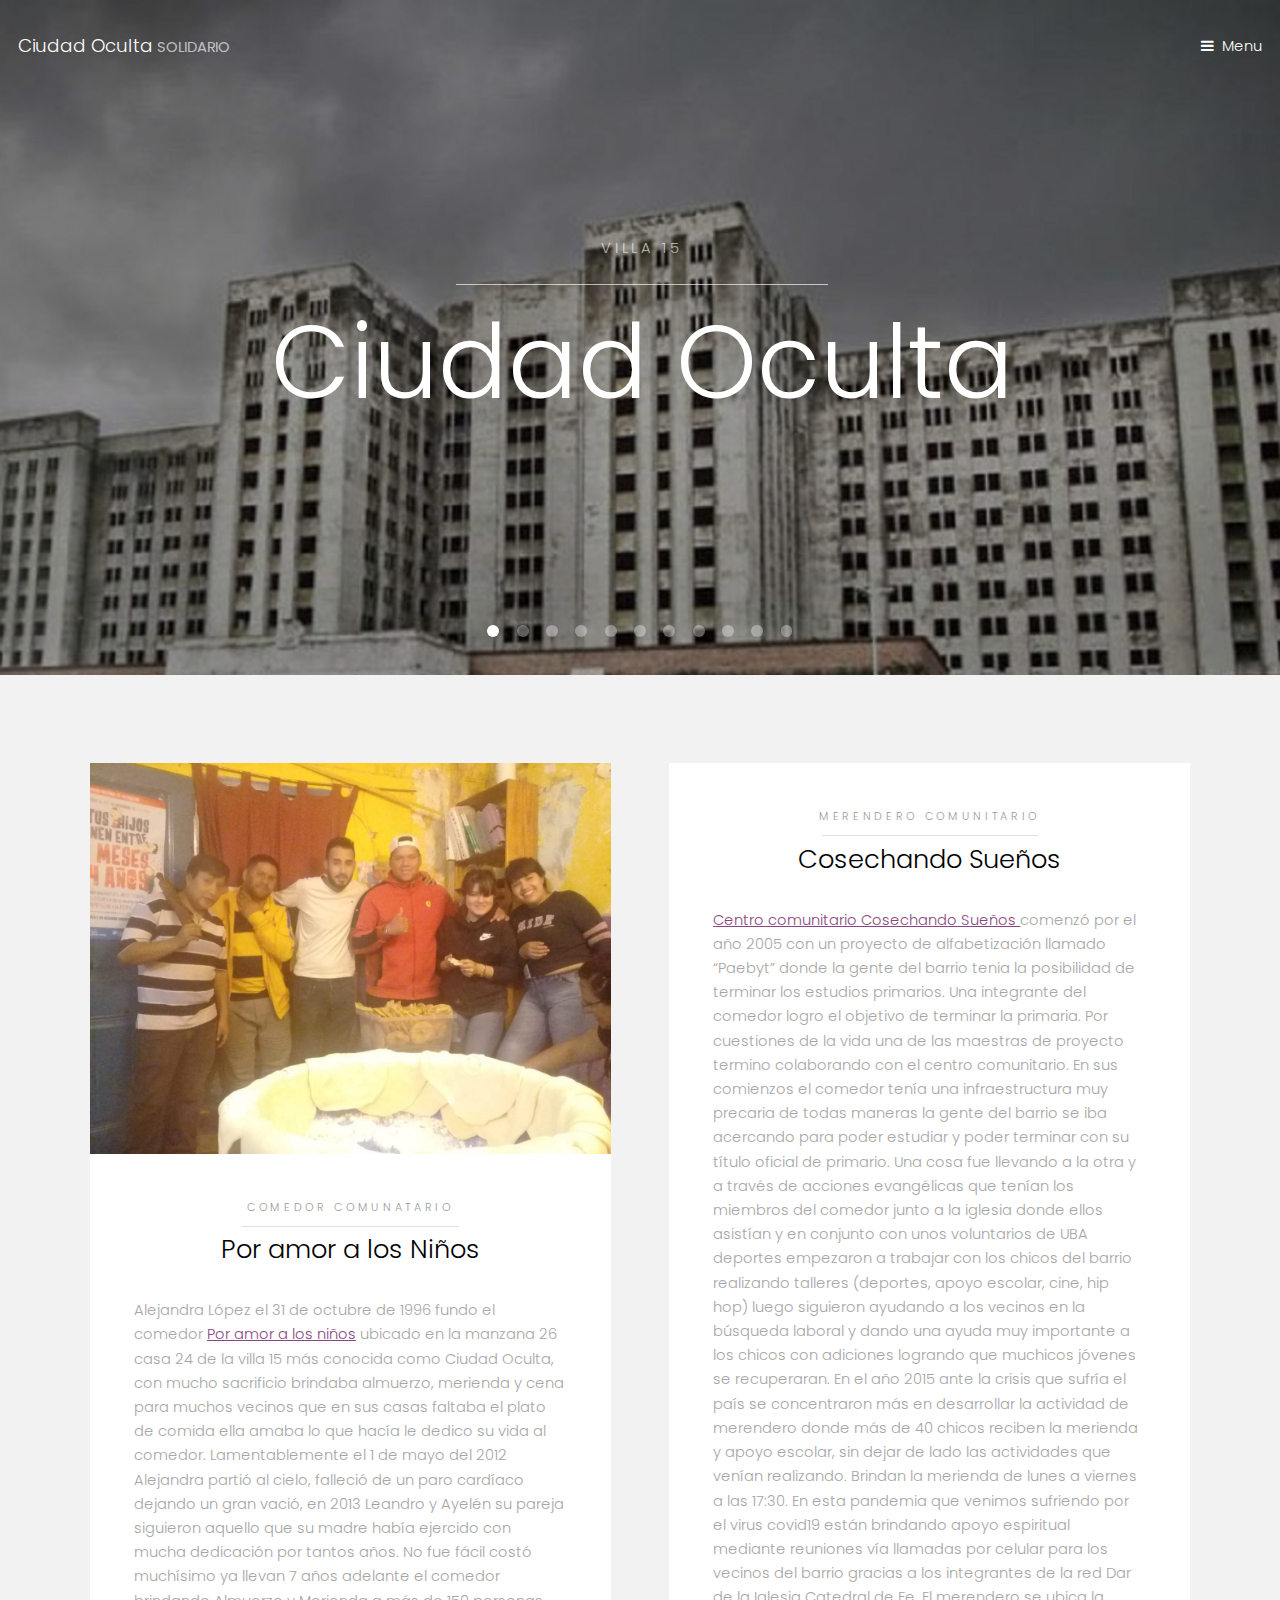
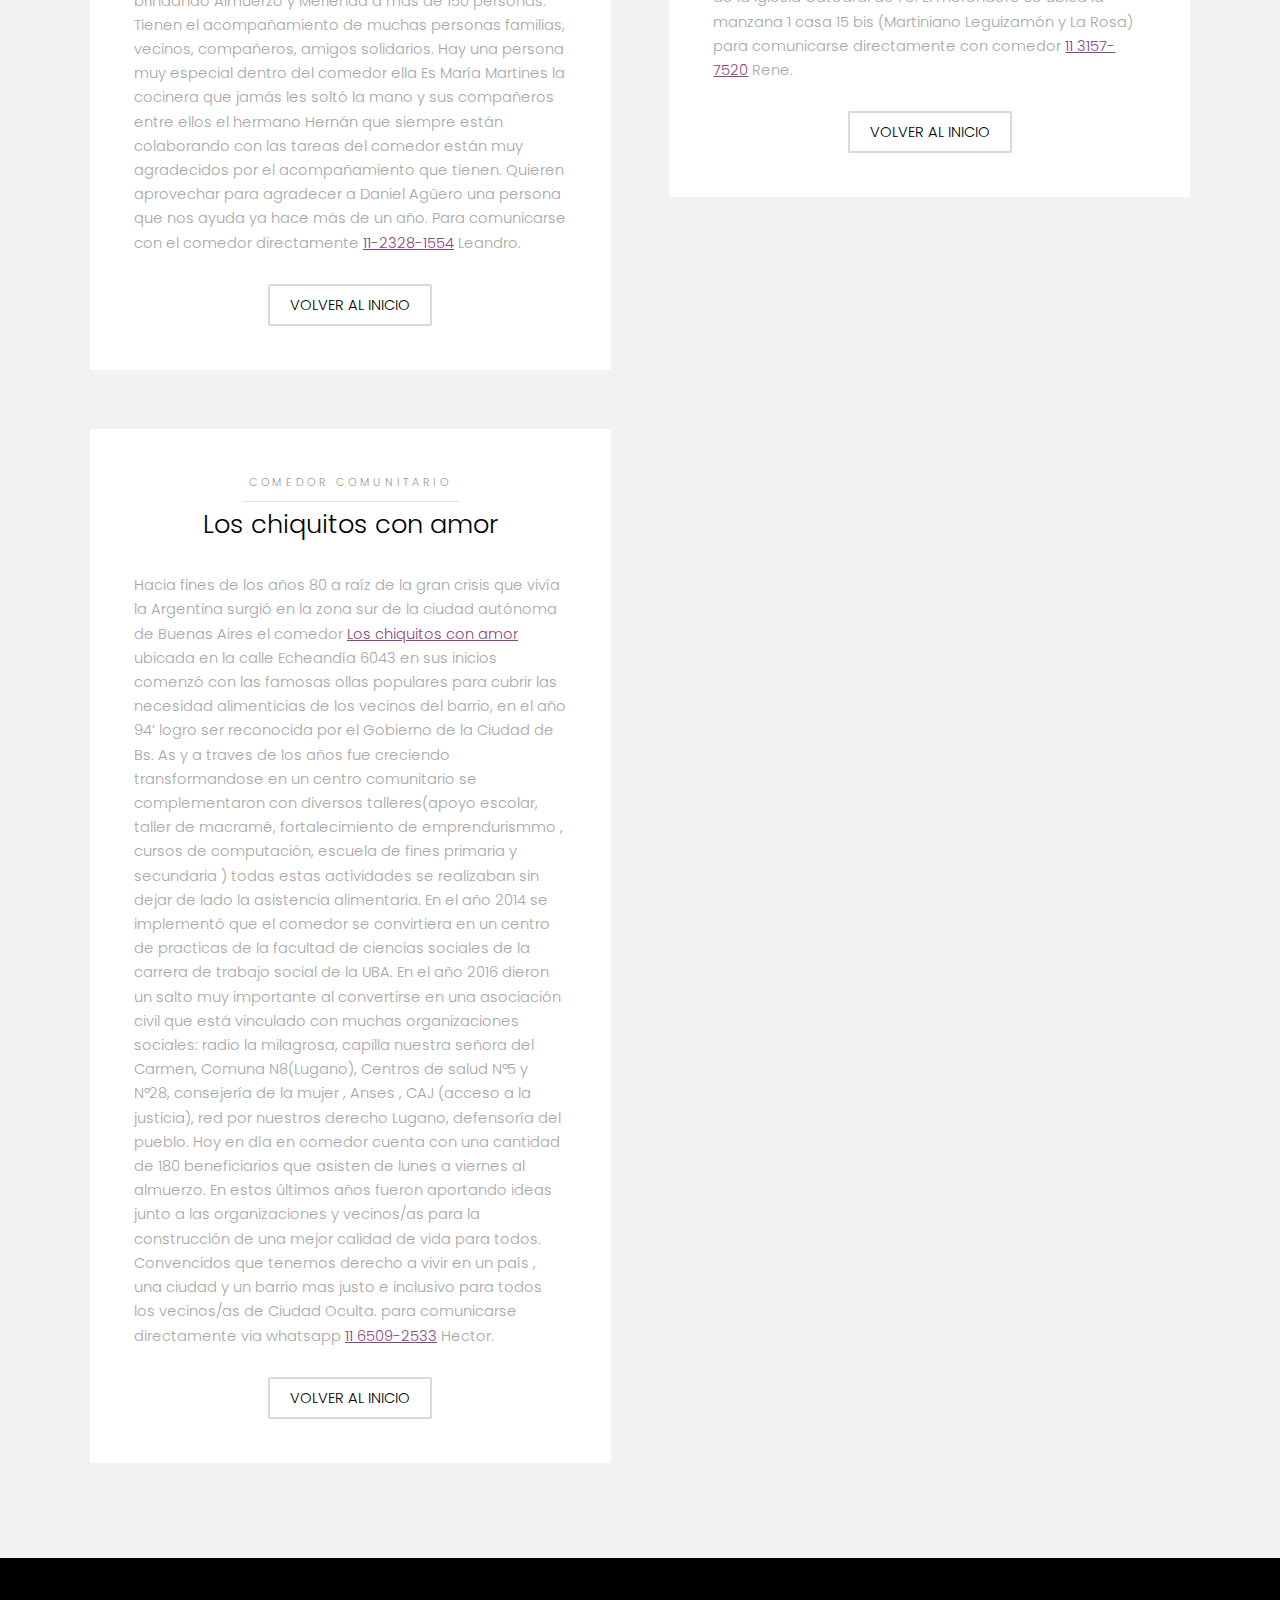
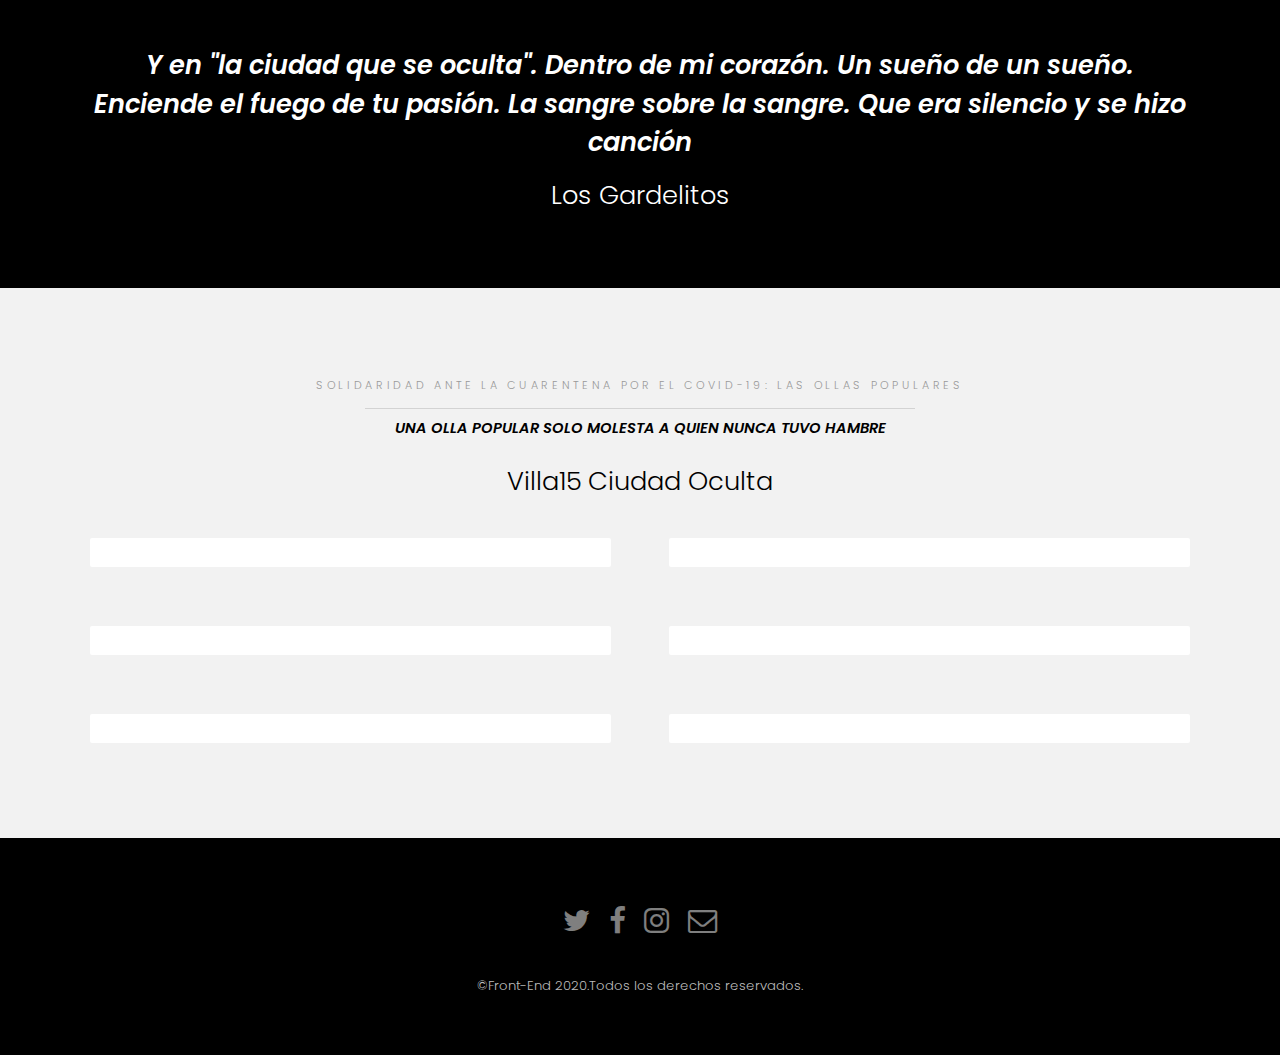
==== index.html @ 5e7435d7 "se agrego al menu ollas populares" ====
<!DOCTYPE HTML>
<!--
	Hielo by TEMPLATED
	templated.co @templatedco
	Released for free under the Creative Commons Attribution 3.0 license (templated.co/license)
-->
<html>
	<head>
		<title>Ciudad Oculta Solidario</title>
		<meta charset="utf-8" />
		<meta name="viewport" content="width=device-width, initial-scale=1" />
		<link rel="stylesheet" href="assets/css/main.css" />
	</head>
	<body>

		<!-- Header -->
			<header id="header" class="alt">
      <div class="logo"><a href="index.html">Ciudad Oculta<span>  SOLIDARIO</span></a></div>
				<a href="#menu">Menu</a>

			</header>

		<!-- Nav -->
			<nav id="menu">
				<ul class="links">
					<li><a href="index.html">Inicio</a></li>
					<li><a href="generic2.html">¿Quienes somos?</a></li>
					<li><a href="generic.html">Historia del barrio</a></li>
					<li><a href="elements.html">Comedores Comunitarios</a></li>
					<li><a href="generic3.html">Ollas  Populares</a></li>
					<!--li><a href="elements.html">Comedores</a></li-->

				</ul>
			</nav>

		<!-- Banner -->
			<section class="banner full">
				<article>
					<img src="images/Elefante-Blanco.jpg" alt="" />
					<div class="inner">
						<header>
							<p>Villa 15</p>
							<h2>Ciudad Oculta</h2>
						</header>
					</div>
				</article>
				<article>
					<img src="images/elefanteblanco3.jpg"  alt="" />
					<div class="inner">
						<header>
							<p>Villa 15</p>
							<h2>Nuestro Barrio</h2>
						</header>
					</div>
				</article>
				<article>
					<img src="images/canchamate.webp"  alt="" />
					<div class="inner">
						<header>
							<p>Villa 15</p>
							<h2>Cancha de Mate</h2>
						</header>
					</div>
				</article>
				<article>
					<img src="images/LaSede.jpg"  alt="" />
					<div class="inner">
						<header>
							<p>Villa 15</p>
							<h2>La sede</h2>
						</header>
					</div>
				</article>
				<article>
					<img src="images/larosa.jpeg"  alt="" />
					<div class="inner">
						<header>
							<p>Villa 15</p>
							<h2>La rosa</h2>
						</header>
					</div>
				</article>
				<article>
					<img src="images/ciudadoculta2020_1.jpg"  alt="" />
					<div class="inner">
						<header>
							<p>Villa 15</p>
							<h2>Plaza Ministerio</h2>
						</header>
					</div>
				</article>
				<article>
					<img src="images/manzana31.jpeg"  alt="" />
					<div class="inner">
						<header>
							<p>Villa 15</p>
							<h2>El ombu</h2>
						</header>
					</div>
				</article>
				<article>
					<img src="images/empedrado.jpeg"  alt="" />
					<div class="inner">
						<header>
							<p>Villa 15</p>
					<h2>Empedrado</h2>
						</header>
					</div>
				</article>
				<article>
					<img src="images/edificiosverdes.jpeg"  alt="" />
					<div class="inner">
						<header>
							<p>Villa 15</p>
							<h2>Edificos Verdes</h2>
						</header>
					</div>
				</article>
				<article>
					<img src="images/cancha11_elfondo.jpg"  alt="" />
					<div class="inner">
						<header>
							<p>Villa 15</p>
							<h2>Cancha del Fondo</h2>
						</header>
					</div>
				</article>
				<article>
					<img src="images/ministerio.jpg"  alt="" />
					<div class="inner">
						<header>
							<p>Villa 15</p>
							<h2>Ministerio desarrollo social</h2>
						</header>
					</div>
				</article>
			</section>

		<!-- One -->
			<section id="one" class="wrapper style2">
				<div class="inner">
					<div class="grid-style">

						<div>
							<div class="box">
								<div class="image fit">
									<img src="images/PorAmorALosNiños1 (1).jpg" alt="" />
								</div>
								<div class="content">
									<header class="align-center">
										<p>Comedor Comunatario</p>
										<h2>Por amor a los Niños</h2>
									</header>
									<p> Alejandra López el 31 de octubre de 1996 fundo el comedor <a href="https://www.facebook.com/Por-amor-a-los-niños-271568729901379/" target="_blank">Por amor a los niños</a> ubicado en la manzana 26 casa 24 de la villa 15 más conocida como Ciudad Oculta, con mucho sacrificio brindaba almuerzo, merienda y cena para muchos vecinos que en sus casas faltaba el plato de comida ella amaba lo que hacía le dedico su vida al comedor.
Lamentablemente el 1 de mayo del 2012 Alejandra partió al cielo, falleció de un paro cardíaco dejando un gran vació, en 2013 Leandro y Ayelén su pareja siguieron aquello que su madre había ejercido con mucha dedicación por tantos años. No fue fácil costó muchísimo ya llevan 7 años adelante el comedor brindando Almuerzo y Merienda a más de 150 personas. Tienen el acompañamiento de muchas personas familias, vecinos, compañeros, amigos solidarios.
Hay una persona muy especial dentro del comedor ella Es María Martines la cocinera que jamás
les soltó la mano y sus compañeros entre ellos el hermano Hernán que siempre están colaborando con las tareas del comedor están muy agradecidos por el acompañamiento que tienen.
Quieren aprovechar para agradecer a Daniel Agüero una persona que nos ayuda ya hace más de un año. Para comunicarse con el comedor directamente <a href="https://api.whatsapp.com/send?phone=+5491123281554&text=mensaje" target="_blank">11-2328-1554</a> Leandro.
 <link rel="stylesheet" href="/css/master.css"> </p>
									<footer class="align-center">
										<a href="#" class="button alt">Volver al Inicio</a>
									</footer>
								</div>
							</div>
						</div>

						<div>
							<div class="box">
								<div class="image fit">
									<img src="images/merendercocsechandoseños2.jpg" alt="" />
								</div>
								<div class="content">
									<header class="align-center">
										<p>Merendero Comunitario</p>
										<h2>Cosechando Sueños</h2>
									</header>
									<p><a href="https://www.facebook.com/Cosechando-Sueños-847281278722593/?ref=page_internal" target="_blank">Centro comunitario Cosechando Sueños </a>comenzó por el año 2005 con un proyecto de alfabetización llamado “Paebyt” donde la gente del barrio tenia la posibilidad de terminar los estudios primarios. Una integrante del comedor logro el objetivo de terminar la primaria. Por cuestiones de la vida una de las maestras de proyecto termino colaborando con el centro comunitario.
En sus comienzos el comedor tenía una infraestructura muy precaria de todas maneras la gente del barrio se iba acercando para poder estudiar y poder terminar con su título oficial de primario.
Una cosa fue llevando a la otra y a través de acciones evangélicas que tenían los miembros del comedor junto a la iglesia donde ellos asistían y en conjunto con unos voluntarios de UBA deportes empezaron a trabajar con los chicos del barrio realizando talleres (deportes, apoyo escolar, cine, hip hop) luego siguieron ayudando a los vecinos en la búsqueda laboral y dando una ayuda muy importante a los chicos con adiciones logrando que muchicos jóvenes se recuperaran.
En el año 2015 ante la crisis que sufría el país se concentraron más en desarrollar la actividad de merendero donde más de 40 chicos reciben la merienda y apoyo escolar, sin dejar de lado las actividades que venían realizando. Brindan la merienda de lunes a viernes a las 17:30.
En esta pandemia que venimos sufriendo por el virus covid19 están brindando apoyo espiritual mediante reuniones vía llamadas por celular para los vecinos del barrio gracias a los integrantes de la red Dar de la Iglesia Catedral de Fe.
El merendero se ubica la manzana 1 casa 15 bis (Martiniano Leguizamón y La Rosa) para comunicarse directamente con comedor <a href="https://api.whatsapp.com/send?phone=+549113157-7520&text=mensaje" target="_blank">11 3157-7520</a> Rene.
</p>
									<footer class="align-center">
										<a href="#" class="button alt">Volver al Inicio</a>
									</footer>
								</div>
							</div>
						</div>
						<div>
							<div class="box">
								<div class="image fit">
									<img src="images/comedorloschiquitos.jpg" alt="" />
								</div>
								<div class="content">
									<header class="align-center">
										<p>Comedor Comunitario</p>
										<h2>Los chiquitos con amor</h2>
									</header>
									<p>Hacia fines de los años 80 a raíz de la gran crisis que vivía la Argentina surgió en la zona sur de la ciudad autónoma de Buenas Aires el comedor <a href="https://www.facebook.com/loschiquitos.conamor.1" target="_blank">Los chiquitos con amor</a>
										 ubicada en la calle Echeandía 6043 en sus inicios comenzó con las famosas ollas populares para cubrir las necesidad alimenticias de los vecinos del barrio, en el año 94’ logro ser reconocida por el Gobierno de la Ciudad de Bs. As y a traves de los años fue creciendo transformandose en un centro comunitario se complementaron con diversos talleres(apoyo escolar, taller de macramé,  fortalecimiento de emprendurismmo , cursos de computación, escuela de fines primaria y  secundaria ) todas estas actividades se realizaban sin dejar de lado la asistencia alimentaria.
En el año 2014 se implementó que el comedor se convirtiera en un centro de practicas de la facultad de ciencias sociales de la carrera de trabajo social de la UBA.
En el año 2016 dieron un salto muy importante al convertirse en una asociación civil que está vinculado con muchas organizaciones sociales: radio la milagrosa, capilla nuestra señora del Carmen, Comuna N8(Lugano), Centros de salud Nº5 y Nº28, consejería de la mujer , Anses , CAJ (acceso a la justicia), red por nuestros derecho Lugano, defensoría del pueblo.
Hoy en día en comedor cuenta con una cantidad de 180 beneficiarios que asisten de lunes a viernes al almuerzo.
En estos últimos años fueron aportando ideas junto a las organizaciones y vecinos/as para la construcción de una mejor calidad de vida para todos.
Convencidos que tenemos derecho a vivir en un país , una ciudad y un barrio mas justo e inclusivo para todos los vecinos/as de Ciudad Oculta.

 para comunicarse directamente via whatsapp <a href="https://api.whatsapp.com/send?phone=+549116509-2533&text=mensaje" target="_blank">11 6509-2533</a> Hector.
</p>
									<footer class="align-center">
										<a href="#" class="button alt">Volver al Inicio</a>
									</footer>
								</div>
							</div>
						</div>
					</div>
				</div>
			</section>

		<!-- Two -->
			<section id="two" class="wrapper style3">
				<div class="inner">
					<header class="align-center">
						<h2><strong><em>
							Y en "la ciudad que se oculta".
							Dentro de mi corazón.
                Un sueño de un sueño.
                 Enciende el fuego de tu pasión.
                 La sangre sobre la sangre.
               Que era silencio y se hizo canción</h2></em></strong>
						<h2>Los Gardelitos</h2>
					</header>
				</div>
			</section>

		<!-- Three -->
			<section id="three" class="wrapper style2">
				<div class="inner">
					<header class="align-center">
						<p class="special">Solidaridad ante la cuarentena por el covid-19: las ollas populares </p>
						<p><strong><em>UNA OLLA POPULAR SOLO MOLESTA A QUIEN NUNCA TUVO HAMBRE</em></strong></p>
						<h2>Villa15 Ciudad Oculta</h2>
					</header>
					<div class="gallery">
						<div>
							<div class="image fit">
								<a href="https://www.facebook.com/groups/432626936788821"><img src="images/la28.jpg" alt="" /></a>
							</div>
						</div>
						<div>
							<div class="image fit">
								<a href="https://www.facebook.com/lospibes.delabajadita"><img src="images/lospibesdelabajadita2.jpg" alt="" /></a>
							</div>
						</div>
						<div>
							<div class="image fit">
								<a href="https://www.facebook.com/San-Expedito-FC-Solidario-430336364081505"><img src="images/lospibesdesanexpedito3.jpg" alt="" /></a>
							</div>
						</div>
						<div>
							<div class="image fit">
								<a href="https://www.facebook.com/groups/432626936788821"><img src="images/sinespuma.jpg" alt="" /></a>
							</div>
						</div>
						<div>
							<div class="image fit">
								<a href="https://www.facebook.com/leandrobustamante1993"><img src="images/lospibessomosnosotros.jpg" alt="" /></a>
							</div>
						</div>
						<div>
							<div class="image fit">
								<a href="https://www.facebook.com/lospibesdel.barrio.9235"><img src="images/lospibesdelbarrio.jpg" alt="" /></a>
							</div>
						</div>
					</div>
				</div>
			</section>


		<!-- Footer -->
			<footer id="footer">
				<div class="container">
					<ul class="icons">
						<li><a href="https://twitter.com/patriciomtd" class="icon fa-twitter"><span class="label">Twitter</span></a></li>
						<li><a href="https://www.facebook.com/patricio.correa.10" class="icon fa-facebook"><span class="label">Facebook</span></a></li>
						<li><a href="https://www.instagram.com/patriciocorrea.12/?hl=es-la" class="icon fa-instagram"><span class="label">Instagram</span></a></li>
						<li><a href="https://www.gmail.com/" class="icon fa-envelope-o"><span class="label">Email</span></a></li>
					</ul>
				</div>
				<div class="copyright">
					&copy;Front-End 2020.Todos los derechos reservados.
				</div>
			</footer>

		<!-- Scripts -->
			<script src="assets/js/jquery.min.js"></script>
			<script src="assets/js/jquery.scrollex.min.js"></script>
			<script src="assets/js/skel.min.js"></script>
			<script src="assets/js/util.js"></script>
			<script src="assets/js/main.js"></script>

	</body>
</html>
---- assets/css/main.css ----
@charset "UTF-8";
@import url(font-awesome.min.css);
@import url("https://fonts.googleapis.com/css?family=Poppins:300,400,500,600,700");

/*
	Hielo by TEMPLATED
	templated.co @templatedco
	Released for free under the Creative Commons Attribution 3.0 license (templated.co/license)
*/

/* Reset */

	html, body, div, span, applet, object, iframe, h1, h2, h3, h4, h5, h6, p, blockquote, pre, a, abbr, acronym, address, big, cite, code, del, dfn, em, img, ins, kbd, q, s, samp, small, strike, strong, sub, sup, tt, var, b, u, i, center, dl, dt, dd, ol, ul, li, fieldset, form, label, legend, table, caption, tbody, tfoot, thead, tr, th, td, article, aside, canvas, details, embed, figure, figcaption, footer, header, hgroup, menu, nav, output, ruby, section, summary, time, mark, audio, video {
		margin: 0;
		padding: 0;
		border: 0;
		font-size: 100%;
		font: inherit;
		vertical-align: baseline;
	}

	article, aside, details, figcaption, figure, footer, header, hgroup, menu, nav, section {
		display: block;
	}

	body {
		line-height: 1;
	}

	ol, ul {
		list-style: none;
	}

	blockquote, q {
		quotes: none;
	}

	blockquote:before, blockquote:after, q:before, q:after {
		content: '';
		content: none;
	}

	table {
		border-collapse: collapse;
		border-spacing: 0;
	}

	body {
		-webkit-text-size-adjust: none;
	}

/* Box Model */

	*, *:before, *:after {
		-moz-box-sizing: border-box;
		-webkit-box-sizing: border-box;
		box-sizing: border-box;
	}

/* Containers */

	.container {
		margin-left: auto;
		margin-right: auto;
	}

	.container.\31 25\25 {
		width: 100%;
		max-width: 100rem;
		min-width: 80rem;
	}

	.container.\37 5\25 {
		width: 60rem;
	}

	.container.\35 0\25 {
		width: 40rem;
	}

	.container.\32 5\25 {
		width: 20rem;
	}

	.container {
		width: 80rem;
	}

	@media screen and (max-width: 1680px) {

		.container.\31 25\25 {
			width: 100%;
			max-width: 100rem;
			min-width: 80rem;
		}

		.container.\37 5\25 {
			width: 60rem;
		}

		.container.\35 0\25 {
			width: 40rem;
		}

		.container.\32 5\25 {
			width: 20rem;
		}

		.container {
			width: 80rem;
		}

	}

	@media screen and (max-width: 1280px) {

		.container.\31 25\25 {
			width: 100%;
			max-width: 81.25rem;
			min-width: 65rem;
		}

		.container.\37 5\25 {
			width: 48.75rem;
		}

		.container.\35 0\25 {
			width: 32.5rem;
		}

		.container.\32 5\25 {
			width: 16.25rem;
		}

		.container {
			width: 65rem;
		}

	}

	@media screen and (max-width: 980px) {

		.container.\31 25\25 {
			width: 100%;
			max-width: 112.5%;
			min-width: 90%;
		}

		.container.\37 5\25 {
			width: 67.5%;
		}

		.container.\35 0\25 {
			width: 45%;
		}

		.container.\32 5\25 {
			width: 22.5%;
		}

		.container {
			width: 90%;
		}

	}

	@media screen and (max-width: 736px) {

		.container.\31 25\25 {
			width: 100%;
			max-width: 112.5%;
			min-width: 90%;
		}

		.container.\37 5\25 {
			width: 67.5%;
		}

		.container.\35 0\25 {
			width: 45%;
		}

		.container.\32 5\25 {
			width: 22.5%;
		}

		.container {
			width: 90% !important;
		}

	}

	@media screen and (max-width: 480px) {

		.container.\31 25\25 {
			width: 100%;
			max-width: 112.5%;
			min-width: 90%;
		}

		.container.\37 5\25 {
			width: 67.5%;
		}

		.container.\35 0\25 {
			width: 45%;
		}

		.container.\32 5\25 {
			width: 22.5%;
		}

		.container {
			width: 90% !important;
		}

	}

/* Grid */

	.row {
		border-bottom: solid 1px transparent;
		-moz-box-sizing: border-box;
		-webkit-box-sizing: border-box;
		box-sizing: border-box;
	}

	.row > * {
		float: left;
		-moz-box-sizing: border-box;
		-webkit-box-sizing: border-box;
		box-sizing: border-box;
	}

	.row:after, .row:before {
		content: '';
		display: block;
		clear: both;
		height: 0;
	}

	.row.uniform > * > :first-child {
		margin-top: 0;
	}

	.row.uniform > * > :last-child {
		margin-bottom: 0;
	}

	.row.\30 \25 > * {
		padding: 0 0 0 0rem;
	}

	.row.\30 \25 {
		margin: 0 0 -1px 0rem;
	}

	.row.uniform.\30 \25 > * {
		padding: 0rem 0 0 0rem;
	}

	.row.uniform.\30 \25 {
		margin: 0rem 0 -1px 0rem;
	}

	.row > * {
		padding: 0 0 0 2rem;
	}

	.row {
		margin: 0 0 -1px -2rem;
	}

	.row.uniform > * {
		padding: 2rem 0 0 2rem;
	}

	.row.uniform {
		margin: -2rem 0 -1px -2rem;
	}

	.row.\32 00\25 > * {
		padding: 0 0 0 4rem;
	}

	.row.\32 00\25 {
		margin: 0 0 -1px -4rem;
	}

	.row.uniform.\32 00\25 > * {
		padding: 4rem 0 0 4rem;
	}

	.row.uniform.\32 00\25 {
		margin: -4rem 0 -1px -4rem;
	}

	.row.\31 50\25 > * {
		padding: 0 0 0 3rem;
	}

	.row.\31 50\25 {
		margin: 0 0 -1px -3rem;
	}

	.row.uniform.\31 50\25 > * {
		padding: 3rem 0 0 3rem;
	}

	.row.uniform.\31 50\25 {
		margin: -3rem 0 -1px -3rem;
	}

	.row.\35 0\25 > * {
		padding: 0 0 0 1rem;
	}

	.row.\35 0\25 {
		margin: 0 0 -1px -1rem;
	}

	.row.uniform.\35 0\25 > * {
		padding: 1rem 0 0 1rem;
	}

	.row.uniform.\35 0\25 {
		margin: -1rem 0 -1px -1rem;
	}

	.row.\32 5\25 > * {
		padding: 0 0 0 0.5rem;
	}

	.row.\32 5\25 {
		margin: 0 0 -1px -0.5rem;
	}

	.row.uniform.\32 5\25 > * {
		padding: 0.5rem 0 0 0.5rem;
	}

	.row.uniform.\32 5\25 {
		margin: -0.5rem 0 -1px -0.5rem;
	}

	.\31 2u, .\31 2u\24 {
		width: 100%;
		clear: none;
		margin-left: 0;
	}

	.\31 1u, .\31 1u\24 {
		width: 91.6666666667%;
		clear: none;
		margin-left: 0;
	}

	.\31 0u, .\31 0u\24 {
		width: 83.3333333333%;
		clear: none;
		margin-left: 0;
	}

	.\39 u, .\39 u\24 {
		width: 75%;
		clear: none;
		margin-left: 0;
	}

	.\38 u, .\38 u\24 {
		width: 66.6666666667%;
		clear: none;
		margin-left: 0;
	}

	.\37 u, .\37 u\24 {
		width: 58.3333333333%;
		clear: none;
		margin-left: 0;
	}

	.\36 u, .\36 u\24 {
		width: 50%;
		clear: none;
		margin-left: 0;
	}

	.\35 u, .\35 u\24 {
		width: 41.6666666667%;
		clear: none;
		margin-left: 0;
	}

	.\34 u, .\34 u\24 {
		width: 33.3333333333%;
		clear: none;
		margin-left: 0;
	}

	.\33 u, .\33 u\24 {
		width: 25%;
		clear: none;
		margin-left: 0;
	}

	.\32 u, .\32 u\24 {
		width: 16.6666666667%;
		clear: none;
		margin-left: 0;
	}

	.\31 u, .\31 u\24 {
		width: 8.3333333333%;
		clear: none;
		margin-left: 0;
	}

	.\31 2u\24 + *,
	.\31 1u\24 + *,
	.\31 0u\24 + *,
	.\39 u\24 + *,
	.\38 u\24 + *,
	.\37 u\24 + *,
	.\36 u\24 + *,
	.\35 u\24 + *,
	.\34 u\24 + *,
	.\33 u\24 + *,
	.\32 u\24 + *,
	.\31 u\24 + * {
		clear: left;
	}

	.\-11u {
		margin-left: 91.66667%;
	}

	.\-10u {
		margin-left: 83.33333%;
	}

	.\-9u {
		margin-left: 75%;
	}

	.\-8u {
		margin-left: 66.66667%;
	}

	.\-7u {
		margin-left: 58.33333%;
	}

	.\-6u {
		margin-left: 50%;
	}

	.\-5u {
		margin-left: 41.66667%;
	}

	.\-4u {
		margin-left: 33.33333%;
	}

	.\-3u {
		margin-left: 25%;
	}

	.\-2u {
		margin-left: 16.66667%;
	}

	.\-1u {
		margin-left: 8.33333%;
	}

	@media screen and (max-width: 1680px) {

		.row > * {
			padding: 0 0 0 2rem;
		}

		.row {
			margin: 0 0 -1px -2rem;
		}

		.row.uniform > * {
			padding: 2rem 0 0 2rem;
		}

		.row.uniform {
			margin: -2rem 0 -1px -2rem;
		}

		.row.\32 00\25 > * {
			padding: 0 0 0 4rem;
		}

		.row.\32 00\25 {
			margin: 0 0 -1px -4rem;
		}

		.row.uniform.\32 00\25 > * {
			padding: 4rem 0 0 4rem;
		}

		.row.uniform.\32 00\25 {
			margin: -4rem 0 -1px -4rem;
		}

		.row.\31 50\25 > * {
			padding: 0 0 0 3rem;
		}

		.row.\31 50\25 {
			margin: 0 0 -1px -3rem;
		}

		.row.uniform.\31 50\25 > * {
			padding: 3rem 0 0 3rem;
		}

		.row.uniform.\31 50\25 {
			margin: -3rem 0 -1px -3rem;
		}

		.row.\35 0\25 > * {
			padding: 0 0 0 1rem;
		}

		.row.\35 0\25 {
			margin: 0 0 -1px -1rem;
		}

		.row.uniform.\35 0\25 > * {
			padding: 1rem 0 0 1rem;
		}

		.row.uniform.\35 0\25 {
			margin: -1rem 0 -1px -1rem;
		}

		.row.\32 5\25 > * {
			padding: 0 0 0 0.5rem;
		}

		.row.\32 5\25 {
			margin: 0 0 -1px -0.5rem;
		}

		.row.uniform.\32 5\25 > * {
			padding: 0.5rem 0 0 0.5rem;
		}

		.row.uniform.\32 5\25 {
			margin: -0.5rem 0 -1px -0.5rem;
		}

		.\31 2u\28xlarge\29, .\31 2u\24\28xlarge\29 {
			width: 100%;
			clear: none;
			margin-left: 0;
		}

		.\31 1u\28xlarge\29, .\31 1u\24\28xlarge\29 {
			width: 91.6666666667%;
			clear: none;
			margin-left: 0;
		}

		.\31 0u\28xlarge\29, .\31 0u\24\28xlarge\29 {
			width: 83.3333333333%;
			clear: none;
			margin-left: 0;
		}

		.\39 u\28xlarge\29, .\39 u\24\28xlarge\29 {
			width: 75%;
			clear: none;
			margin-left: 0;
		}

		.\38 u\28xlarge\29, .\38 u\24\28xlarge\29 {
			width: 66.6666666667%;
			clear: none;
			margin-left: 0;
		}

		.\37 u\28xlarge\29, .\37 u\24\28xlarge\29 {
			width: 58.3333333333%;
			clear: none;
			margin-left: 0;
		}

		.\36 u\28xlarge\29, .\36 u\24\28xlarge\29 {
			width: 50%;
			clear: none;
			margin-left: 0;
		}

		.\35 u\28xlarge\29, .\35 u\24\28xlarge\29 {
			width: 41.6666666667%;
			clear: none;
			margin-left: 0;
		}

		.\34 u\28xlarge\29, .\34 u\24\28xlarge\29 {
			width: 33.3333333333%;
			clear: none;
			margin-left: 0;
		}

		.\33 u\28xlarge\29, .\33 u\24\28xlarge\29 {
			width: 25%;
			clear: none;
			margin-left: 0;
		}

		.\32 u\28xlarge\29, .\32 u\24\28xlarge\29 {
			width: 16.6666666667%;
			clear: none;
			margin-left: 0;
		}

		.\31 u\28xlarge\29, .\31 u\24\28xlarge\29 {
			width: 8.3333333333%;
			clear: none;
			margin-left: 0;
		}

		.\31 2u\24\28xlarge\29 + *,
		.\31 1u\24\28xlarge\29 + *,
		.\31 0u\24\28xlarge\29 + *,
		.\39 u\24\28xlarge\29 + *,
		.\38 u\24\28xlarge\29 + *,
		.\37 u\24\28xlarge\29 + *,
		.\36 u\24\28xlarge\29 + *,
		.\35 u\24\28xlarge\29 + *,
		.\34 u\24\28xlarge\29 + *,
		.\33 u\24\28xlarge\29 + *,
		.\32 u\24\28xlarge\29 + *,
		.\31 u\24\28xlarge\29 + * {
			clear: left;
		}

		.\-11u\28xlarge\29 {
			margin-left: 91.66667%;
		}

		.\-10u\28xlarge\29 {
			margin-left: 83.33333%;
		}

		.\-9u\28xlarge\29 {
			margin-left: 75%;
		}

		.\-8u\28xlarge\29 {
			margin-left: 66.66667%;
		}

		.\-7u\28xlarge\29 {
			margin-left: 58.33333%;
		}

		.\-6u\28xlarge\29 {
			margin-left: 50%;
		}

		.\-5u\28xlarge\29 {
			margin-left: 41.66667%;
		}

		.\-4u\28xlarge\29 {
			margin-left: 33.33333%;
		}

		.\-3u\28xlarge\29 {
			margin-left: 25%;
		}

		.\-2u\28xlarge\29 {
			margin-left: 16.66667%;
		}

		.\-1u\28xlarge\29 {
			margin-left: 8.33333%;
		}

	}

	@media screen and (max-width: 1280px) {

		.row > * {
			padding: 0 0 0 1.5rem;
		}

		.row {
			margin: 0 0 -1px -1.5rem;
		}

		.row.uniform > * {
			padding: 1.5rem 0 0 1.5rem;
		}

		.row.uniform {
			margin: -1.5rem 0 -1px -1.5rem;
		}

		.row.\32 00\25 > * {
			padding: 0 0 0 3rem;
		}

		.row.\32 00\25 {
			margin: 0 0 -1px -3rem;
		}

		.row.uniform.\32 00\25 > * {
			padding: 3rem 0 0 3rem;
		}

		.row.uniform.\32 00\25 {
			margin: -3rem 0 -1px -3rem;
		}

		.row.\31 50\25 > * {
			padding: 0 0 0 2.25rem;
		}

		.row.\31 50\25 {
			margin: 0 0 -1px -2.25rem;
		}

		.row.uniform.\31 50\25 > * {
			padding: 2.25rem 0 0 2.25rem;
		}

		.row.uniform.\31 50\25 {
			margin: -2.25rem 0 -1px -2.25rem;
		}

		.row.\35 0\25 > * {
			padding: 0 0 0 0.75rem;
		}

		.row.\35 0\25 {
			margin: 0 0 -1px -0.75rem;
		}

		.row.uniform.\35 0\25 > * {
			padding: 0.75rem 0 0 0.75rem;
		}

		.row.uniform.\35 0\25 {
			margin: -0.75rem 0 -1px -0.75rem;
		}

		.row.\32 5\25 > * {
			padding: 0 0 0 0.375rem;
		}

		.row.\32 5\25 {
			margin: 0 0 -1px -0.375rem;
		}

		.row.uniform.\32 5\25 > * {
			padding: 0.375rem 0 0 0.375rem;
		}

		.row.uniform.\32 5\25 {
			margin: -0.375rem 0 -1px -0.375rem;
		}

		.\31 2u\28large\29, .\31 2u\24\28large\29 {
			width: 100%;
			clear: none;
			margin-left: 0;
		}

		.\31 1u\28large\29, .\31 1u\24\28large\29 {
			width: 91.6666666667%;
			clear: none;
			margin-left: 0;
		}

		.\31 0u\28large\29, .\31 0u\24\28large\29 {
			width: 83.3333333333%;
			clear: none;
			margin-left: 0;
		}

		.\39 u\28large\29, .\39 u\24\28large\29 {
			width: 75%;
			clear: none;
			margin-left: 0;
		}

		.\38 u\28large\29, .\38 u\24\28large\29 {
			width: 66.6666666667%;
			clear: none;
			margin-left: 0;
		}

		.\37 u\28large\29, .\37 u\24\28large\29 {
			width: 58.3333333333%;
			clear: none;
			margin-left: 0;
		}

		.\36 u\28large\29, .\36 u\24\28large\29 {
			width: 50%;
			clear: none;
			margin-left: 0;
		}

		.\35 u\28large\29, .\35 u\24\28large\29 {
			width: 41.6666666667%;
			clear: none;
			margin-left: 0;
		}

		.\34 u\28large\29, .\34 u\24\28large\29 {
			width: 33.3333333333%;
			clear: none;
			margin-left: 0;
		}

		.\33 u\28large\29, .\33 u\24\28large\29 {
			width: 25%;
			clear: none;
			margin-left: 0;
		}

		.\32 u\28large\29, .\32 u\24\28large\29 {
			width: 16.6666666667%;
			clear: none;
			margin-left: 0;
		}

		.\31 u\28large\29, .\31 u\24\28large\29 {
			width: 8.3333333333%;
			clear: none;
			margin-left: 0;
		}

		.\31 2u\24\28large\29 + *,
		.\31 1u\24\28large\29 + *,
		.\31 0u\24\28large\29 + *,
		.\39 u\24\28large\29 + *,
		.\38 u\24\28large\29 + *,
		.\37 u\24\28large\29 + *,
		.\36 u\24\28large\29 + *,
		.\35 u\24\28large\29 + *,
		.\34 u\24\28large\29 + *,
		.\33 u\24\28large\29 + *,
		.\32 u\24\28large\29 + *,
		.\31 u\24\28large\29 + * {
			clear: left;
		}

		.\-11u\28large\29 {
			margin-left: 91.66667%;
		}

		.\-10u\28large\29 {
			margin-left: 83.33333%;
		}

		.\-9u\28large\29 {
			margin-left: 75%;
		}

		.\-8u\28large\29 {
			margin-left: 66.66667%;
		}

		.\-7u\28large\29 {
			margin-left: 58.33333%;
		}

		.\-6u\28large\29 {
			margin-left: 50%;
		}

		.\-5u\28large\29 {
			margin-left: 41.66667%;
		}

		.\-4u\28large\29 {
			margin-left: 33.33333%;
		}

		.\-3u\28large\29 {
			margin-left: 25%;
		}

		.\-2u\28large\29 {
			margin-left: 16.66667%;
		}

		.\-1u\28large\29 {
			margin-left: 8.33333%;
		}

	}

	@media screen and (max-width: 980px) {

		.row > * {
			padding: 0 0 0 1.5rem;
		}

		.row {
			margin: 0 0 -1px -1.5rem;
		}

		.row.uniform > * {
			padding: 1.5rem 0 0 1.5rem;
		}

		.row.uniform {
			margin: -1.5rem 0 -1px -1.5rem;
		}

		.row.\32 00\25 > * {
			padding: 0 0 0 3rem;
		}

		.row.\32 00\25 {
			margin: 0 0 -1px -3rem;
		}

		.row.uniform.\32 00\25 > * {
			padding: 3rem 0 0 3rem;
		}

		.row.uniform.\32 00\25 {
			margin: -3rem 0 -1px -3rem;
		}

		.row.\31 50\25 > * {
			padding: 0 0 0 2.25rem;
		}

		.row.\31 50\25 {
			margin: 0 0 -1px -2.25rem;
		}

		.row.uniform.\31 50\25 > * {
			padding: 2.25rem 0 0 2.25rem;
		}

		.row.uniform.\31 50\25 {
			margin: -2.25rem 0 -1px -2.25rem;
		}

		.row.\35 0\25 > * {
			padding: 0 0 0 0.75rem;
		}

		.row.\35 0\25 {
			margin: 0 0 -1px -0.75rem;
		}

		.row.uniform.\35 0\25 > * {
			padding: 0.75rem 0 0 0.75rem;
		}

		.row.uniform.\35 0\25 {
			margin: -0.75rem 0 -1px -0.75rem;
		}

		.row.\32 5\25 > * {
			padding: 0 0 0 0.375rem;
		}

		.row.\32 5\25 {
			margin: 0 0 -1px -0.375rem;
		}

		.row.uniform.\32 5\25 > * {
			padding: 0.375rem 0 0 0.375rem;
		}

		.row.uniform.\32 5\25 {
			margin: -0.375rem 0 -1px -0.375rem;
		}

		.\31 2u\28medium\29, .\31 2u\24\28medium\29 {
			width: 100%;
			clear: none;
			margin-left: 0;
		}

		.\31 1u\28medium\29, .\31 1u\24\28medium\29 {
			width: 91.6666666667%;
			clear: none;
			margin-left: 0;
		}

		.\31 0u\28medium\29, .\31 0u\24\28medium\29 {
			width: 83.3333333333%;
			clear: none;
			margin-left: 0;
		}

		.\39 u\28medium\29, .\39 u\24\28medium\29 {
			width: 75%;
			clear: none;
			margin-left: 0;
		}

		.\38 u\28medium\29, .\38 u\24\28medium\29 {
			width: 66.6666666667%;
			clear: none;
			margin-left: 0;
		}

		.\37 u\28medium\29, .\37 u\24\28medium\29 {
			width: 58.3333333333%;
			clear: none;
			margin-left: 0;
		}

		.\36 u\28medium\29, .\36 u\24\28medium\29 {
			width: 50%;
			clear: none;
			margin-left: 0;
		}

		.\35 u\28medium\29, .\35 u\24\28medium\29 {
			width: 41.6666666667%;
			clear: none;
			margin-left: 0;
		}

		.\34 u\28medium\29, .\34 u\24\28medium\29 {
			width: 33.3333333333%;
			clear: none;
			margin-left: 0;
		}

		.\33 u\28medium\29, .\33 u\24\28medium\29 {
			width: 25%;
			clear: none;
			margin-left: 0;
		}

		.\32 u\28medium\29, .\32 u\24\28medium\29 {
			width: 16.6666666667%;
			clear: none;
			margin-left: 0;
		}

		.\31 u\28medium\29, .\31 u\24\28medium\29 {
			width: 8.3333333333%;
			clear: none;
			margin-left: 0;
		}

		.\31 2u\24\28medium\29 + *,
		.\31 1u\24\28medium\29 + *,
		.\31 0u\24\28medium\29 + *,
		.\39 u\24\28medium\29 + *,
		.\38 u\24\28medium\29 + *,
		.\37 u\24\28medium\29 + *,
		.\36 u\24\28medium\29 + *,
		.\35 u\24\28medium\29 + *,
		.\34 u\24\28medium\29 + *,
		.\33 u\24\28medium\29 + *,
		.\32 u\24\28medium\29 + *,
		.\31 u\24\28medium\29 + * {
			clear: left;
		}

		.\-11u\28medium\29 {
			margin-left: 91.66667%;
		}

		.\-10u\28medium\29 {
			margin-left: 83.33333%;
		}

		.\-9u\28medium\29 {
			margin-left: 75%;
		}

		.\-8u\28medium\29 {
			margin-left: 66.66667%;
		}

		.\-7u\28medium\29 {
			margin-left: 58.33333%;
		}

		.\-6u\28medium\29 {
			margin-left: 50%;
		}

		.\-5u\28medium\29 {
			margin-left: 41.66667%;
		}

		.\-4u\28medium\29 {
			margin-left: 33.33333%;
		}

		.\-3u\28medium\29 {
			margin-left: 25%;
		}

		.\-2u\28medium\29 {
			margin-left: 16.66667%;
		}

		.\-1u\28medium\29 {
			margin-left: 8.33333%;
		}

	}

	@media screen and (max-width: 736px) {

		.row > * {
			padding: 0 0 0 1.25rem;
		}

		.row {
			margin: 0 0 -1px -1.25rem;
		}

		.row.uniform > * {
			padding: 1.25rem 0 0 1.25rem;
		}

		.row.uniform {
			margin: -1.25rem 0 -1px -1.25rem;
		}

		.row.\32 00\25 > * {
			padding: 0 0 0 2.5rem;
		}

		.row.\32 00\25 {
			margin: 0 0 -1px -2.5rem;
		}

		.row.uniform.\32 00\25 > * {
			padding: 2.5rem 0 0 2.5rem;
		}

		.row.uniform.\32 00\25 {
			margin: -2.5rem 0 -1px -2.5rem;
		}

		.row.\31 50\25 > * {
			padding: 0 0 0 1.875rem;
		}

		.row.\31 50\25 {
			margin: 0 0 -1px -1.875rem;
		}

		.row.uniform.\31 50\25 > * {
			padding: 1.875rem 0 0 1.875rem;
		}

		.row.uniform.\31 50\25 {
			margin: -1.875rem 0 -1px -1.875rem;
		}

		.row.\35 0\25 > * {
			padding: 0 0 0 0.625rem;
		}

		.row.\35 0\25 {
			margin: 0 0 -1px -0.625rem;
		}

		.row.uniform.\35 0\25 > * {
			padding: 0.625rem 0 0 0.625rem;
		}

		.row.uniform.\35 0\25 {
			margin: -0.625rem 0 -1px -0.625rem;
		}

		.row.\32 5\25 > * {
			padding: 0 0 0 0.3125rem;
		}

		.row.\32 5\25 {
			margin: 0 0 -1px -0.3125rem;
		}

		.row.uniform.\32 5\25 > * {
			padding: 0.3125rem 0 0 0.3125rem;
		}

		.row.uniform.\32 5\25 {
			margin: -0.3125rem 0 -1px -0.3125rem;
		}

		.\31 2u\28small\29, .\31 2u\24\28small\29 {
			width: 100%;
			clear: none;
			margin-left: 0;
		}

		.\31 1u\28small\29, .\31 1u\24\28small\29 {
			width: 91.6666666667%;
			clear: none;
			margin-left: 0;
		}

		.\31 0u\28small\29, .\31 0u\24\28small\29 {
			width: 83.3333333333%;
			clear: none;
			margin-left: 0;
		}

		.\39 u\28small\29, .\39 u\24\28small\29 {
			width: 75%;
			clear: none;
			margin-left: 0;
		}

		.\38 u\28small\29, .\38 u\24\28small\29 {
			width: 66.6666666667%;
			clear: none;
			margin-left: 0;
		}

		.\37 u\28small\29, .\37 u\24\28small\29 {
			width: 58.3333333333%;
			clear: none;
			margin-left: 0;
		}

		.\36 u\28small\29, .\36 u\24\28small\29 {
			width: 50%;
			clear: none;
			margin-left: 0;
		}

		.\35 u\28small\29, .\35 u\24\28small\29 {
			width: 41.6666666667%;
			clear: none;
			margin-left: 0;
		}

		.\34 u\28small\29, .\34 u\24\28small\29 {
			width: 33.3333333333%;
			clear: none;
			margin-left: 0;
		}

		.\33 u\28small\29, .\33 u\24\28small\29 {
			width: 25%;
			clear: none;
			margin-left: 0;
		}

		.\32 u\28small\29, .\32 u\24\28small\29 {
			width: 16.6666666667%;
			clear: none;
			margin-left: 0;
		}

		.\31 u\28small\29, .\31 u\24\28small\29 {
			width: 8.3333333333%;
			clear: none;
			margin-left: 0;
		}

		.\31 2u\24\28small\29 + *,
		.\31 1u\24\28small\29 + *,
		.\31 0u\24\28small\29 + *,
		.\39 u\24\28small\29 + *,
		.\38 u\24\28small\29 + *,
		.\37 u\24\28small\29 + *,
		.\36 u\24\28small\29 + *,
		.\35 u\24\28small\29 + *,
		.\34 u\24\28small\29 + *,
		.\33 u\24\28small\29 + *,
		.\32 u\24\28small\29 + *,
		.\31 u\24\28small\29 + * {
			clear: left;
		}

		.\-11u\28small\29 {
			margin-left: 91.66667%;
		}

		.\-10u\28small\29 {
			margin-left: 83.33333%;
		}

		.\-9u\28small\29 {
			margin-left: 75%;
		}

		.\-8u\28small\29 {
			margin-left: 66.66667%;
		}

		.\-7u\28small\29 {
			margin-left: 58.33333%;
		}

		.\-6u\28small\29 {
			margin-left: 50%;
		}

		.\-5u\28small\29 {
			margin-left: 41.66667%;
		}

		.\-4u\28small\29 {
			margin-left: 33.33333%;
		}

		.\-3u\28small\29 {
			margin-left: 25%;
		}

		.\-2u\28small\29 {
			margin-left: 16.66667%;
		}

		.\-1u\28small\29 {
			margin-left: 8.33333%;
		}

	}

	@media screen and (max-width: 480px) {

		.row > * {
			padding: 0 0 0 1.25rem;
		}

		.row {
			margin: 0 0 -1px -1.25rem;
		}

		.row.uniform > * {
			padding: 1.25rem 0 0 1.25rem;
		}

		.row.uniform {
			margin: -1.25rem 0 -1px -1.25rem;
		}

		.row.\32 00\25 > * {
			padding: 0 0 0 2.5rem;
		}

		.row.\32 00\25 {
			margin: 0 0 -1px -2.5rem;
		}

		.row.uniform.\32 00\25 > * {
			padding: 2.5rem 0 0 2.5rem;
		}

		.row.uniform.\32 00\25 {
			margin: -2.5rem 0 -1px -2.5rem;
		}

		.row.\31 50\25 > * {
			padding: 0 0 0 1.875rem;
		}

		.row.\31 50\25 {
			margin: 0 0 -1px -1.875rem;
		}

		.row.uniform.\31 50\25 > * {
			padding: 1.875rem 0 0 1.875rem;
		}

		.row.uniform.\31 50\25 {
			margin: -1.875rem 0 -1px -1.875rem;
		}

		.row.\35 0\25 > * {
			padding: 0 0 0 0.625rem;
		}

		.row.\35 0\25 {
			margin: 0 0 -1px -0.625rem;
		}

		.row.uniform.\35 0\25 > * {
			padding: 0.625rem 0 0 0.625rem;
		}

		.row.uniform.\35 0\25 {
			margin: -0.625rem 0 -1px -0.625rem;
		}

		.row.\32 5\25 > * {
			padding: 0 0 0 0.3125rem;
		}

		.row.\32 5\25 {
			margin: 0 0 -1px -0.3125rem;
		}

		.row.uniform.\32 5\25 > * {
			padding: 0.3125rem 0 0 0.3125rem;
		}

		.row.uniform.\32 5\25 {
			margin: -0.3125rem 0 -1px -0.3125rem;
		}

		.\31 2u\28xsmall\29, .\31 2u\24\28xsmall\29 {
			width: 100%;
			clear: none;
			margin-left: 0;
		}

		.\31 1u\28xsmall\29, .\31 1u\24\28xsmall\29 {
			width: 91.6666666667%;
			clear: none;
			margin-left: 0;
		}

		.\31 0u\28xsmall\29, .\31 0u\24\28xsmall\29 {
			width: 83.3333333333%;
			clear: none;
			margin-left: 0;
		}

		.\39 u\28xsmall\29, .\39 u\24\28xsmall\29 {
			width: 75%;
			clear: none;
			margin-left: 0;
		}

		.\38 u\28xsmall\29, .\38 u\24\28xsmall\29 {
			width: 66.6666666667%;
			clear: none;
			margin-left: 0;
		}

		.\37 u\28xsmall\29, .\37 u\24\28xsmall\29 {
			width: 58.3333333333%;
			clear: none;
			margin-left: 0;
		}

		.\36 u\28xsmall\29, .\36 u\24\28xsmall\29 {
			width: 50%;
			clear: none;
			margin-left: 0;
		}

		.\35 u\28xsmall\29, .\35 u\24\28xsmall\29 {
			width: 41.6666666667%;
			clear: none;
			margin-left: 0;
		}

		.\34 u\28xsmall\29, .\34 u\24\28xsmall\29 {
			width: 33.3333333333%;
			clear: none;
			margin-left: 0;
		}

		.\33 u\28xsmall\29, .\33 u\24\28xsmall\29 {
			width: 25%;
			clear: none;
			margin-left: 0;
		}

		.\32 u\28xsmall\29, .\32 u\24\28xsmall\29 {
			width: 16.6666666667%;
			clear: none;
			margin-left: 0;
		}

		.\31 u\28xsmall\29, .\31 u\24\28xsmall\29 {
			width: 8.3333333333%;
			clear: none;
			margin-left: 0;
		}

		.\31 2u\24\28xsmall\29 + *,
		.\31 1u\24\28xsmall\29 + *,
		.\31 0u\24\28xsmall\29 + *,
		.\39 u\24\28xsmall\29 + *,
		.\38 u\24\28xsmall\29 + *,
		.\37 u\24\28xsmall\29 + *,
		.\36 u\24\28xsmall\29 + *,
		.\35 u\24\28xsmall\29 + *,
		.\34 u\24\28xsmall\29 + *,
		.\33 u\24\28xsmall\29 + *,
		.\32 u\24\28xsmall\29 + *,
		.\31 u\24\28xsmall\29 + * {
			clear: left;
		}

		.\-11u\28xsmall\29 {
			margin-left: 91.66667%;
		}

		.\-10u\28xsmall\29 {
			margin-left: 83.33333%;
		}

		.\-9u\28xsmall\29 {
			margin-left: 75%;
		}

		.\-8u\28xsmall\29 {
			margin-left: 66.66667%;
		}

		.\-7u\28xsmall\29 {
			margin-left: 58.33333%;
		}

		.\-6u\28xsmall\29 {
			margin-left: 50%;
		}

		.\-5u\28xsmall\29 {
			margin-left: 41.66667%;
		}

		.\-4u\28xsmall\29 {
			margin-left: 33.33333%;
		}

		.\-3u\28xsmall\29 {
			margin-left: 25%;
		}

		.\-2u\28xsmall\29 {
			margin-left: 16.66667%;
		}

		.\-1u\28xsmall\29 {
			margin-left: 8.33333%;
		}

	}

/* Basic */

	@-ms-viewport {
		width: device-width;
	}

	body {
		-ms-overflow-style: scrollbar;
	}

	@media screen and (max-width: 480px) {

		html, body {
			min-width: 320px;
		}

	}

	body {
		background: #fff;
	}

		body.is-loading *, body.is-loading *:before, body.is-loading *:after {
			-moz-animation: none !important;
			-webkit-animation: none !important;
			-ms-animation: none !important;
			animation: none !important;
			-moz-transition: none !important;
			-webkit-transition: none !important;
			-ms-transition: none !important;
			transition: none !important;
		}

/* Type */

	html {
		font-size: 13pt;
	}

		@media screen and (max-width: 1680px) {

			html {
				font-size: 11pt;
			}

		}

		@media screen and (max-width: 1280px) {

			html {
				font-size: 11pt;
			}

		}

		@media screen and (max-width: 980px) {

			html {
				font-size: 12pt;
			}

		}

		@media screen and (max-width: 736px) {

			html {
				font-size: 12pt;
			}

		}

		@media screen and (max-width: 480px) {

			html {
				font-size: 12pt;
			}

		}

	body {
		background-color: #fff;
		color: #444;
	}

	body, input, select, textarea {
		font-family: "Poppins", sans-serif;
		font-weight: 300;
		font-size: 1rem;
		line-height: 1.65;
	}

	a {
		text-decoration: underline;
	}

		a:hover {
			text-decoration: none;
		}

	strong, b {
		font-weight: 600;
	}

	em, i {
		font-style: italic;
	}

	p {
		margin: 0 0 2rem 0;
	}

		p.special {
			text-transform: uppercase;
			font-size: .75rem;
			font-weight: 300;
			margin: 0 0 .5rem 0;
			padding: 0 0 1rem 0;
			letter-spacing: .25rem;
		}

			p.special:after {
				content: '';
				position: absolute;
				margin: auto;
				right: 0;
				bottom: 0;
				left: 0;
				width: 50%;
				height: 1px;
				background-color: rgba(0, 0, 0, 0.125);
			}

	h1, h2, h3, h4, h5, h6 {
		font-weight: 300;
		line-height: 1.5;
		margin: 0 0 1rem 0;
	}

		h1 a, h2 a, h3 a, h4 a, h5 a, h6 a {
			color: inherit;
			text-decoration: none;
		}

	h2 {
		font-size: 1.75rem;
	}

	h3 {
		font-size: 1.35rem;
	}

	h4 {
		font-size: 1.1rem;
	}

	h5 {
		font-size: 0.9rem;
	}

	h6 {
		font-size: 0.7rem;
	}

	sub {
		font-size: 0.8rem;
		position: relative;
		top: 0.5rem;
	}

	sup {
		font-size: 0.8rem;
		position: relative;
		top: -0.5rem;
	}

	blockquote {
		border-left: solid 4px;
		font-style: italic;
		margin: 0 0 2rem 0;
		padding: 0.5rem 0 0.5rem 2rem;
	}

	code {
		border-radius: 2px;
		border: solid 1px;
		font-family: "Courier New", monospace;
		font-size: 0.9rem;
		margin: 0 0.25rem;
		padding: 0.25rem 0.65rem;
	}

	pre {
		-webkit-overflow-scrolling: touch;
		font-family: "Courier New", monospace;
		font-size: 0.9rem;
		margin: 0 0 2rem 0;
	}

		pre code {
			display: block;
			line-height: 1.75;
			padding: 1rem 1.5rem;
			overflow-x: auto;
		}

	hr {
		border: 0;
		border-bottom: solid 1px;
		margin: 2rem 0;
	}

		hr.major {
			margin: 3rem 0;
		}

	.align-left {
		text-align: left;
	}

	.align-center {
		text-align: center;
	}

	.align-right {
		text-align: right;
	}

	input, select, textarea {
		color: #555;
	}

	a {
		color: #8a4680;
	}

	strong, b {
		color: #555;
	}

	h1, h2, h3, h4, h5, h6 {
		color: #555;
	}

	blockquote {
		border-left-color: rgba(144, 144, 144, 0.25);
	}

	code {
		background: rgba(144, 144, 144, 0.075);
		border-color: rgba(144, 144, 144, 0.25);
	}

	hr {
		border-bottom-color: rgba(144, 144, 144, 0.25);
	}

/* Box */

	.box {
		margin-bottom: 2rem;
		background: #FFF;
	}

		.box .image.fit {
			margin: 0;
			border-radius: 0;
		}

			.box .image.fit img {
				border-radius: 0;
			}

		.box header h2 {
			margin-bottom: 2rem;
		}

		.box header p {
			text-transform: uppercase;
			font-size: .75rem;
			font-weight: 300;
			margin: 0 0 .25rem 0;
			padding: 0 0 .75rem 0;
			letter-spacing: .25rem;
		}

			.box header p:after {
				content: '';
				position: absolute;
				margin: auto;
				right: 0;
				bottom: 0;
				left: 0;
				width: 50%;
				height: 1px;
				background-color: rgba(0, 0, 0, 0.125);
			}

		.box .content {
			padding: 3rem;
		}

		.box > :last-child,
		.box > :last-child > :last-child,
		.box > :last-child > :last-child > :last-child {
			margin-bottom: 0;
		}

		.box.alt {
			border: 0;
			border-radius: 0;
			padding: 0;
		}

		@media screen and (max-width: 736px) {

			.box .content {
				padding: 2rem;
			}

		}

	.box {
		border-color: rgba(144, 144, 144, 0.25);
	}

/* Button */

	input[type="submit"],
	input[type="reset"],
	input[type="button"],
	button,
	.button {
		-moz-appearance: none;
		-webkit-appearance: none;
		-ms-appearance: none;
		appearance: none;
		-moz-transition: background-color 0.2s ease-in-out, color 0.2s ease-in-out;
		-webkit-transition: background-color 0.2s ease-in-out, color 0.2s ease-in-out;
		-ms-transition: background-color 0.2s ease-in-out, color 0.2s ease-in-out;
		transition: background-color 0.2s ease-in-out, color 0.2s ease-in-out;
		border-radius: 2px;
		border: 0;
		cursor: pointer;
		display: inline-block;
		font-weight: 300;
		height: 2.85rem;
		line-height: 2.95rem;
		padding: 0 1.5rem;
		text-align: center;
		text-decoration: none;
		text-transform: uppercase;
		white-space: nowrap;
	}

		input[type="submit"].icon,
		input[type="reset"].icon,
		input[type="button"].icon,
		button.icon,
		.button.icon {
			padding-left: 1.35rem;
		}

			input[type="submit"].icon:before,
			input[type="reset"].icon:before,
			input[type="button"].icon:before,
			button.icon:before,
			.button.icon:before {
				margin-right: 0.5rem;
			}

		input[type="submit"].fit,
		input[type="reset"].fit,
		input[type="button"].fit,
		button.fit,
		.button.fit {
			display: block;
			margin: 0 0 1rem 0;
			width: 100%;
		}

		input[type="submit"].small,
		input[type="reset"].small,
		input[type="button"].small,
		button.small,
		.button.small {
			font-size: 0.8rem;
		}

		input[type="submit"].big,
		input[type="reset"].big,
		input[type="button"].big,
		button.big,
		.button.big {
			font-size: 1.35rem;
		}

		input[type="submit"].disabled, input[type="submit"]:disabled,
		input[type="reset"].disabled,
		input[type="reset"]:disabled,
		input[type="button"].disabled,
		input[type="button"]:disabled,
		button.disabled,
		button:disabled,
		.button.disabled,
		.button:disabled {
			-moz-pointer-events: none;
			-webkit-pointer-events: none;
			-ms-pointer-events: none;
			pointer-events: none;
			opacity: 0.25;
		}

		@media screen and (max-width: 480px) {

			input[type="submit"],
			input[type="reset"],
			input[type="button"],
			button,
			.button {
				padding: 0;
				width: 100%;
			}

		}

	input[type="submit"],
	input[type="reset"],
	input[type="button"],
	button,
	.button {
		background-color: #f2f2f2;
		color: #000 !important;
	}

		input[type="submit"]:hover,
		input[type="reset"]:hover,
		input[type="button"]:hover,
		button:hover,
		.button:hover {
			background-color: white;
		}

		input[type="submit"]:active,
		input[type="reset"]:active,
		input[type="button"]:active,
		button:active,
		.button:active {
			background-color: #e5e5e5;
		}

		input[type="submit"].alt,
		input[type="reset"].alt,
		input[type="button"].alt,
		button.alt,
		.button.alt {
			background-color: transparent;
			box-shadow: inset 0 0 0 2px rgba(144, 144, 144, 0.25);
			color: #555 !important;
		}

			input[type="submit"].alt:hover,
			input[type="reset"].alt:hover,
			input[type="button"].alt:hover,
			button.alt:hover,
			.button.alt:hover {
				background-color: rgba(144, 144, 144, 0.075);
			}

			input[type="submit"].alt:active,
			input[type="reset"].alt:active,
			input[type="button"].alt:active,
			button.alt:active,
			.button.alt:active {
				background-color: rgba(144, 144, 144, 0.2);
			}

			input[type="submit"].alt.icon:before,
			input[type="reset"].alt.icon:before,
			input[type="button"].alt.icon:before,
			button.alt.icon:before,
			.button.alt.icon:before {
				color: #bbb;
			}

		input[type="submit"].special,
		input[type="reset"].special,
		input[type="button"].special,
		button.special,
		.button.special {
			background-color: #8a4680;
			color: #ffffff !important;
		}

			input[type="submit"].special:hover,
			input[type="reset"].special:hover,
			input[type="button"].special:hover,
			button.special:hover,
			.button.special:hover {
				background-color: #9b4f90;
			}

			input[type="submit"].special:active,
			input[type="reset"].special:active,
			input[type="button"].special:active,
			button.special:active,
			.button.special:active {
				background-color: #793d70;
			}

/* Form */

	form {
		margin: 0 0 2rem 0;
	}

	label {
		display: block;
		font-size: 0.9rem;
		font-weight: 700;
		margin: 0 0 1rem 0;
	}

	input[type="text"],
	input[type="password"],
	input[type="email"],
	select,
	textarea {
		-moz-appearance: none;
		-webkit-appearance: none;
		-ms-appearance: none;
		appearance: none;
		border-radius: 2px;
		border: none;
		border: solid 1px;
		color: inherit;
		display: block;
		outline: 0;
		padding: 0 1rem;
		text-decoration: none;
		width: 100%;
	}

		input[type="text"]:invalid,
		input[type="password"]:invalid,
		input[type="email"]:invalid,
		select:invalid,
		textarea:invalid {
			box-shadow: none;
		}

	.select-wrapper {
		text-decoration: none;
		display: block;
		position: relative;
	}

		.select-wrapper:before {
			-moz-osx-font-smoothing: grayscale;
			-webkit-font-smoothing: antialiased;
			font-family: FontAwesome;
			font-style: normal;
			font-weight: normal;
			text-transform: none !important;
		}

		.select-wrapper:before {
			content: '\f078';
			display: block;
			height: 2.75rem;
			line-height: 2.75rem;
			pointer-events: none;
			position: absolute;
			right: 0;
			text-align: center;
			top: 0;
			width: 2.75rem;
		}

		.select-wrapper select::-ms-expand {
			display: none;
		}

	input[type="text"],
	input[type="password"],
	input[type="email"],
	select {
		height: 2.75rem;
	}

	textarea {
		padding: 0.75rem 1rem;
	}

	input[type="checkbox"],
	input[type="radio"] {
		-moz-appearance: none;
		-webkit-appearance: none;
		-ms-appearance: none;
		appearance: none;
		display: block;
		float: left;
		margin-right: -2rem;
		opacity: 0;
		width: 1rem;
		z-index: -1;
	}

		input[type="checkbox"] + label,
		input[type="radio"] + label {
			text-decoration: none;
			cursor: pointer;
			display: inline-block;
			font-size: 1rem;
			font-weight: 400;
			padding-left: 2.4rem;
			padding-right: 0.75rem;
			position: relative;
		}

			input[type="checkbox"] + label:before,
			input[type="radio"] + label:before {
				-moz-osx-font-smoothing: grayscale;
				-webkit-font-smoothing: antialiased;
				font-family: FontAwesome;
				font-style: normal;
				font-weight: normal;
				text-transform: none !important;
			}

			input[type="checkbox"] + label:before,
			input[type="radio"] + label:before {
				border-radius: 2px;
				border: solid 1px;
				content: '';
				display: inline-block;
				height: 1.65rem;
				left: 0;
				line-height: 1.58125rem;
				position: absolute;
				text-align: center;
				top: 0;
				width: 1.65rem;
			}

		input[type="checkbox"]:checked + label:before,
		input[type="radio"]:checked + label:before {
			content: '\f00c';
		}

	input[type="checkbox"] + label:before {
		border-radius: 2px;
	}

	input[type="radio"] + label:before {
		border-radius: 100%;
	}

	::-webkit-input-placeholder {
		opacity: 1.0;
	}

	:-moz-placeholder {
		opacity: 1.0;
	}

	::-moz-placeholder {
		opacity: 1.0;
	}

	:-ms-input-placeholder {
		opacity: 1.0;
	}

	.formerize-placeholder {
		opacity: 1.0;
	}

	label {
		color: #555;
	}

	input[type="text"],
	input[type="password"],
	input[type="email"],
	select,
	textarea {
		background: rgba(144, 144, 144, 0.075);
		border-color: rgba(144, 144, 144, 0.25);
	}

		input[type="text"]:focus,
		input[type="password"]:focus,
		input[type="email"]:focus,
		select:focus,
		textarea:focus {
			border-color: #8a4680;
			box-shadow: 0 0 0 1px #8a4680;
		}

	.select-wrapper:before {
		color: rgba(144, 144, 144, 0.25);
	}

	input[type="checkbox"] + label,
	input[type="radio"] + label {
		color: #444;
	}

		input[type="checkbox"] + label:before,
		input[type="radio"] + label:before {
			background: rgba(144, 144, 144, 0.075);
			border-color: rgba(144, 144, 144, 0.25);
		}

	input[type="checkbox"]:checked + label:before,
	input[type="radio"]:checked + label:before {
		background-color: #8a4680;
		border-color: #8a4680;
		color: #ffffff;
	}

	input[type="checkbox"]:focus + label:before,
	input[type="radio"]:focus + label:before {
		border-color: #8a4680;
		box-shadow: 0 0 0 1px #8a4680;
	}

	::-webkit-input-placeholder {
		color: #bbb !important;
	}

	:-moz-placeholder {
		color: #bbb !important;
	}

	::-moz-placeholder {
		color: #bbb !important;
	}

	:-ms-input-placeholder {
		color: #bbb !important;
	}

	.formerize-placeholder {
		color: #bbb !important;
	}

/* Icon */

	.icon {
		text-decoration: none;
		border-bottom: none;
		position: relative;
	}

		.icon:before {
			-moz-osx-font-smoothing: grayscale;
			-webkit-font-smoothing: antialiased;
			font-family: FontAwesome;
			font-style: normal;
			font-weight: normal;
			text-transform: none !important;
		}

		.icon > .label {
			display: none;
		}

/* Image */

	.image {
		border-radius: 2px;
		border: 0;
		display: inline-block;
		position: relative;
	}

		.image img {
			border-radius: 2px;
			display: block;
		}

		.image.left, .image.right {
			max-width: 40%;
		}

			.image.left img, .image.right img {
				width: 100%;
			}

		.image.left {
			float: left;
			margin: 0 1.5rem 1rem 0;
			top: 0.25rem;
		}

		.image.right {
			float: right;
			margin: 0 0 1rem 1.5rem;
			top: 0.25rem;
		}

		.image.fit {
			display: block;
			margin: 0 0 2rem 0;
			width: 100%;
		}

			.image.fit img {
				width: 100%;
			}

		.image.main {
			display: block;
			margin: 0 0 3rem 0;
			width: 100%;
		}

			.image.main img {
				width: 100%;
			}

/* List */

	ol {
		list-style: decimal;
		margin: 0 0 2rem 0;
		padding-left: 1.25rem;
	}

		ol li {
			padding-left: 0.25rem;
		}

	ul {
		list-style: disc;
		margin: 0 0 2rem 0;
		padding-left: 1rem;
	}

		ul li {
			padding-left: 0.5rem;
		}

		ul.alt {
			list-style: none;
			padding-left: 0;
		}

			ul.alt li {
				border-top: solid 1px;
				padding: 0.5rem 0;
			}

				ul.alt li:first-child {
					border-top: 0;
					padding-top: 0;
				}

		ul.icons {
			cursor: default;
			list-style: none;
			padding-left: 0;
		}

			ul.icons li {
				display: inline-block;
				padding: 0 1rem 0 0;
			}

				ul.icons li:last-child {
					padding-right: 0;
				}

				ul.icons li .icon:before {
					font-size: 2rem;
				}

		ul.actions {
			cursor: default;
			list-style: none;
			padding-left: 0;
		}

			ul.actions li {
				display: inline-block;
				padding: 0 1rem 0 0;
				vertical-align: middle;
			}

				ul.actions li:last-child {
					padding-right: 0;
				}

			ul.actions.small li {
				padding: 0 0.5rem 0 0;
			}

			ul.actions.vertical li {
				display: block;
				padding: 1rem 0 0 0;
			}

				ul.actions.vertical li:first-child {
					padding-top: 0;
				}

				ul.actions.vertical li > * {
					margin-bottom: 0;
				}

			ul.actions.vertical.small li {
				padding: 0.5rem 0 0 0;
			}

				ul.actions.vertical.small li:first-child {
					padding-top: 0;
				}

			ul.actions.fit {
				display: table;
				margin-left: -1rem;
				padding: 0;
				table-layout: fixed;
				width: calc(100% + 1rem);
			}

				ul.actions.fit li {
					display: table-cell;
					padding: 0 0 0 1rem;
				}

					ul.actions.fit li > * {
						margin-bottom: 0;
					}

				ul.actions.fit.small {
					margin-left: -0.5rem;
					width: calc(100% + 0.5rem);
				}

					ul.actions.fit.small li {
						padding: 0 0 0 0.5rem;
					}

			@media screen and (max-width: 480px) {

				ul.actions {
					margin: 0 0 2rem 0;
				}

					ul.actions li {
						padding: 1rem 0 0 0;
						display: block;
						text-align: center;
						width: 100%;
					}

						ul.actions li:first-child {
							padding-top: 0;
						}

						ul.actions li > * {
							width: 100%;
							margin: 0 !important;
						}

							ul.actions li > *.icon:before {
								margin-left: -2rem;
							}

					ul.actions.small li {
						padding: 0.5rem 0 0 0;
					}

						ul.actions.small li:first-child {
							padding-top: 0;
						}

			}

	dl {
		margin: 0 0 2rem 0;
	}

		dl dt {
			display: block;
			font-weight: 700;
			margin: 0 0 1rem 0;
		}

		dl dd {
			margin-left: 2rem;
		}

	ul.alt li {
		border-top-color: rgba(144, 144, 144, 0.25);
	}

/* Section/Article */

	section.special, article.special {
		text-align: center;
	}

	header p {
		position: relative;
		margin: 0 0 1.5rem 0;
	}

	header h2 + p {
		font-size: 1.25rem;
		margin-top: -1rem;
	}

	header h3 + p {
		font-size: 1.1rem;
		margin-top: -0.8rem;
	}

	header h4 + p,
	header h5 + p,
	header h6 + p {
		font-size: 0.9rem;
		margin-top: -0.6rem;
	}

	header p {
		color: #bbb;
	}

/* Table */

	.table-wrapper {
		-webkit-overflow-scrolling: touch;
		overflow-x: auto;
	}

	table {
		margin: 0 0 2rem 0;
		width: 100%;
	}

		table tbody tr {
			border: solid 1px;
			border-left: 0;
			border-right: 0;
		}

		table td {
			padding: 0.75rem 0.75rem;
		}

		table th {
			font-size: 0.9rem;
			font-weight: 700;
			padding: 0 0.75rem 0.75rem 0.75rem;
			text-align: left;
		}

		table thead {
			border-bottom: solid 2px;
		}

		table tfoot {
			border-top: solid 2px;
		}

		table.alt {
			border-collapse: separate;
		}

			table.alt tbody tr td {
				border: solid 1px;
				border-left-width: 0;
				border-top-width: 0;
			}

				table.alt tbody tr td:first-child {
					border-left-width: 1px;
				}

			table.alt tbody tr:first-child td {
				border-top-width: 1px;
			}

			table.alt thead {
				border-bottom: 0;
			}

			table.alt tfoot {
				border-top: 0;
			}

	table tbody tr {
		border-color: rgba(144, 144, 144, 0.25);
	}

		table tbody tr:nth-child(2n + 1) {
			background-color: rgba(144, 144, 144, 0.075);
		}

	table th {
		color: #555;
	}

	table thead {
		border-bottom-color: rgba(144, 144, 144, 0.25);
	}

	table tfoot {
		border-top-color: rgba(144, 144, 144, 0.25);
	}

	table.alt tbody tr td {
		border-color: rgba(144, 144, 144, 0.25);
	}

/* Wrapper */

	.wrapper {
		padding: 6rem 0 4rem 0 ;
		position: relative;
		margin: 0;
	}

		.wrapper > .inner {
			margin: 0 auto;
			width: 80rem;
		}

		.wrapper.style1 {
			background-color: #8a4680;
			color: #e2d1df;
		}

			.wrapper.style1 input, .wrapper.style1 select, .wrapper.style1 textarea {
				color: #ffffff;
			}

			.wrapper.style1 a {
				color: #ffffff;
			}

			.wrapper.style1 strong, .wrapper.style1 b {
				color: #ffffff;
			}

			.wrapper.style1 h1, .wrapper.style1 h2, .wrapper.style1 h3, .wrapper.style1 h4, .wrapper.style1 h5, .wrapper.style1 h6 {
				color: #ffffff;
			}

			.wrapper.style1 blockquote {
				border-left-color: rgba(255, 255, 255, 0.25);
			}

			.wrapper.style1 code {
				background: rgba(255, 255, 255, 0.075);
				border-color: rgba(255, 255, 255, 0.25);
			}

			.wrapper.style1 hr {
				border-bottom-color: rgba(255, 255, 255, 0.25);
			}

			.wrapper.style1 .box {
				border-color: rgba(255, 255, 255, 0.25);
			}

			.wrapper.style1 input[type="submit"],
			.wrapper.style1 input[type="reset"],
			.wrapper.style1 input[type="button"],
			.wrapper.style1 button,
			.wrapper.style1 .button {
				background-color: #f2f2f2;
				color: #000 !important;
			}

				.wrapper.style1 input[type="submit"]:hover,
				.wrapper.style1 input[type="reset"]:hover,
				.wrapper.style1 input[type="button"]:hover,
				.wrapper.style1 button:hover,
				.wrapper.style1 .button:hover {
					background-color: white;
				}

				.wrapper.style1 input[type="submit"]:active,
				.wrapper.style1 input[type="reset"]:active,
				.wrapper.style1 input[type="button"]:active,
				.wrapper.style1 button:active,
				.wrapper.style1 .button:active {
					background-color: #e5e5e5;
				}

				.wrapper.style1 input[type="submit"].alt,
				.wrapper.style1 input[type="reset"].alt,
				.wrapper.style1 input[type="button"].alt,
				.wrapper.style1 button.alt,
				.wrapper.style1 .button.alt {
					background-color: transparent;
					box-shadow: inset 0 0 0 2px rgba(255, 255, 255, 0.25);
					color: #ffffff !important;
				}

					.wrapper.style1 input[type="submit"].alt:hover,
					.wrapper.style1 input[type="reset"].alt:hover,
					.wrapper.style1 input[type="button"].alt:hover,
					.wrapper.style1 button.alt:hover,
					.wrapper.style1 .button.alt:hover {
						background-color: rgba(255, 255, 255, 0.075);
					}

					.wrapper.style1 input[type="submit"].alt:active,
					.wrapper.style1 input[type="reset"].alt:active,
					.wrapper.style1 input[type="button"].alt:active,
					.wrapper.style1 button.alt:active,
					.wrapper.style1 .button.alt:active {
						background-color: rgba(255, 255, 255, 0.2);
					}

					.wrapper.style1 input[type="submit"].alt.icon:before,
					.wrapper.style1 input[type="reset"].alt.icon:before,
					.wrapper.style1 input[type="button"].alt.icon:before,
					.wrapper.style1 button.alt.icon:before,
					.wrapper.style1 .button.alt.icon:before {
						color: #d0b5cc;
					}

				.wrapper.style1 input[type="submit"].special,
				.wrapper.style1 input[type="reset"].special,
				.wrapper.style1 input[type="button"].special,
				.wrapper.style1 button.special,
				.wrapper.style1 .button.special {
					background-color: #ffffff;
					color: #8a4680 !important;
				}

			.wrapper.style1 label {
				color: #ffffff;
			}

			.wrapper.style1 input[type="text"],
			.wrapper.style1 input[type="password"],
			.wrapper.style1 input[type="email"],
			.wrapper.style1 select,
			.wrapper.style1 textarea {
				background: rgba(255, 255, 255, 0.075);
				border-color: rgba(255, 255, 255, 0.25);
			}

				.wrapper.style1 input[type="text"]:focus,
				.wrapper.style1 input[type="password"]:focus,
				.wrapper.style1 input[type="email"]:focus,
				.wrapper.style1 select:focus,
				.wrapper.style1 textarea:focus {
					border-color: #ffffff;
					box-shadow: 0 0 0 1px #ffffff;
				}

			.wrapper.style1 .select-wrapper:before {
				color: rgba(255, 255, 255, 0.25);
			}

			.wrapper.style1 input[type="checkbox"] + label,
			.wrapper.style1 input[type="radio"] + label {
				color: #e2d1df;
			}

				.wrapper.style1 input[type="checkbox"] + label:before,
				.wrapper.style1 input[type="radio"] + label:before {
					background: rgba(255, 255, 255, 0.075);
					border-color: rgba(255, 255, 255, 0.25);
				}

			.wrapper.style1 input[type="checkbox"]:checked + label:before,
			.wrapper.style1 input[type="radio"]:checked + label:before {
				background-color: #ffffff;
				border-color: #ffffff;
				color: #8a4680;
			}

			.wrapper.style1 input[type="checkbox"]:focus + label:before,
			.wrapper.style1 input[type="radio"]:focus + label:before {
				border-color: #ffffff;
				box-shadow: 0 0 0 1px #ffffff;
			}

			.wrapper.style1 ::-webkit-input-placeholder {
				color: #d0b5cc !important;
			}

			.wrapper.style1 :-moz-placeholder {
				color: #d0b5cc !important;
			}

			.wrapper.style1 ::-moz-placeholder {
				color: #d0b5cc !important;
			}

			.wrapper.style1 :-ms-input-placeholder {
				color: #d0b5cc !important;
			}

			.wrapper.style1 .formerize-placeholder {
				color: #d0b5cc !important;
			}

			.wrapper.style1 ul.alt li {
				border-top-color: rgba(255, 255, 255, 0.25);
			}

			.wrapper.style1 header p {
				color: #d0b5cc;
			}

			.wrapper.style1 table tbody tr {
				border-color: rgba(255, 255, 255, 0.25);
			}

				.wrapper.style1 table tbody tr:nth-child(2n + 1) {
					background-color: rgba(255, 255, 255, 0.075);
				}

			.wrapper.style1 table th {
				color: #ffffff;
			}

			.wrapper.style1 table thead {
				border-bottom-color: rgba(255, 255, 255, 0.25);
			}

			.wrapper.style1 table tfoot {
				border-top-color: rgba(255, 255, 255, 0.25);
			}

			.wrapper.style1 table.alt tbody tr td {
				border-color: rgba(255, 255, 255, 0.25);
			}

		.wrapper.style2 {
			background-color: #f2f2f2;
			color: #a6a6a6;
		}

			.wrapper.style2 input, .wrapper.style2 select, .wrapper.style2 textarea {
				color: #000;
			}

			.wrapper.style2 a {
				color: #8a4680;
			}

			.wrapper.style2 strong, .wrapper.style2 b {
				color: #000;
			}

			.wrapper.style2 h1, .wrapper.style2 h2, .wrapper.style2 h3, .wrapper.style2 h4, .wrapper.style2 h5, .wrapper.style2 h6 {
				color: #000;
			}

			.wrapper.style2 blockquote {
				border-left-color: rgba(0, 0, 0, 0.15);
			}

			.wrapper.style2 code {
				background: rgba(0, 0, 0, 0.075);
				border-color: rgba(0, 0, 0, 0.15);
			}

			.wrapper.style2 hr {
				border-bottom-color: rgba(0, 0, 0, 0.15);
			}

			.wrapper.style2 .box {
				border-color: rgba(0, 0, 0, 0.15);
			}

			.wrapper.style2 input[type="submit"],
			.wrapper.style2 input[type="reset"],
			.wrapper.style2 input[type="button"],
			.wrapper.style2 button,
			.wrapper.style2 .button {
				background-color: #000;
				color: #f2f2f2 !important;
			}

				.wrapper.style2 input[type="submit"].alt,
				.wrapper.style2 input[type="reset"].alt,
				.wrapper.style2 input[type="button"].alt,
				.wrapper.style2 button.alt,
				.wrapper.style2 .button.alt {
					background-color: transparent;
					box-shadow: inset 0 0 0 2px rgba(0, 0, 0, 0.15);
					color: #000 !important;
				}

					.wrapper.style2 input[type="submit"].alt:hover,
					.wrapper.style2 input[type="reset"].alt:hover,
					.wrapper.style2 input[type="button"].alt:hover,
					.wrapper.style2 button.alt:hover,
					.wrapper.style2 .button.alt:hover {
						background-color: rgba(0, 0, 0, 0.075);
					}

					.wrapper.style2 input[type="submit"].alt:active,
					.wrapper.style2 input[type="reset"].alt:active,
					.wrapper.style2 input[type="button"].alt:active,
					.wrapper.style2 button.alt:active,
					.wrapper.style2 .button.alt:active {
						background-color: rgba(0, 0, 0, 0.2);
					}

					.wrapper.style2 input[type="submit"].alt.icon:before,
					.wrapper.style2 input[type="reset"].alt.icon:before,
					.wrapper.style2 input[type="button"].alt.icon:before,
					.wrapper.style2 button.alt.icon:before,
					.wrapper.style2 .button.alt.icon:before {
						color: #999999;
					}

				.wrapper.style2 input[type="submit"].special,
				.wrapper.style2 input[type="reset"].special,
				.wrapper.style2 input[type="button"].special,
				.wrapper.style2 button.special,
				.wrapper.style2 .button.special {
					background-color: #8a4680;
					color: #ffffff !important;
				}

					.wrapper.style2 input[type="submit"].special:hover,
					.wrapper.style2 input[type="reset"].special:hover,
					.wrapper.style2 input[type="button"].special:hover,
					.wrapper.style2 button.special:hover,
					.wrapper.style2 .button.special:hover {
						background-color: #9b4f90;
					}

					.wrapper.style2 input[type="submit"].special:active,
					.wrapper.style2 input[type="reset"].special:active,
					.wrapper.style2 input[type="button"].special:active,
					.wrapper.style2 button.special:active,
					.wrapper.style2 .button.special:active {
						background-color: #793d70;
					}

			.wrapper.style2 label {
				color: #000;
			}

			.wrapper.style2 input[type="text"],
			.wrapper.style2 input[type="password"],
			.wrapper.style2 input[type="email"],
			.wrapper.style2 select,
			.wrapper.style2 textarea {
				background: rgba(0, 0, 0, 0.075);
				border-color: rgba(0, 0, 0, 0.15);
			}

				.wrapper.style2 input[type="text"]:focus,
				.wrapper.style2 input[type="password"]:focus,
				.wrapper.style2 input[type="email"]:focus,
				.wrapper.style2 select:focus,
				.wrapper.style2 textarea:focus {
					border-color: #8a4680;
					box-shadow: 0 0 0 1px #8a4680;
				}

			.wrapper.style2 .select-wrapper:before {
				color: rgba(0, 0, 0, 0.15);
			}

			.wrapper.style2 input[type="checkbox"] + label,
			.wrapper.style2 input[type="radio"] + label {
				color: #a6a6a6;
			}

				.wrapper.style2 input[type="checkbox"] + label:before,
				.wrapper.style2 input[type="radio"] + label:before {
					background: rgba(0, 0, 0, 0.075);
					border-color: rgba(0, 0, 0, 0.15);
				}

			.wrapper.style2 input[type="checkbox"]:checked + label:before,
			.wrapper.style2 input[type="radio"]:checked + label:before {
				background-color: #8a4680;
				border-color: #8a4680;
				color: #ffffff;
			}

			.wrapper.style2 input[type="checkbox"]:focus + label:before,
			.wrapper.style2 input[type="radio"]:focus + label:before {
				border-color: #8a4680;
				box-shadow: 0 0 0 1px #8a4680;
			}

			.wrapper.style2 ::-webkit-input-placeholder {
				color: #999999 !important;
			}

			.wrapper.style2 :-moz-placeholder {
				color: #999999 !important;
			}

			.wrapper.style2 ::-moz-placeholder {
				color: #999999 !important;
			}

			.wrapper.style2 :-ms-input-placeholder {
				color: #999999 !important;
			}

			.wrapper.style2 .formerize-placeholder {
				color: #999999 !important;
			}

			.wrapper.style2 ul.alt li {
				border-top-color: rgba(0, 0, 0, 0.15);
			}

			.wrapper.style2 header p {
				color: #999999;
			}

			.wrapper.style2 table tbody tr {
				border-color: rgba(0, 0, 0, 0.15);
			}

				.wrapper.style2 table tbody tr:nth-child(2n + 1) {
					background-color: rgba(0, 0, 0, 0.075);
				}

			.wrapper.style2 table th {
				color: #000;
			}

			.wrapper.style2 table thead {
				border-bottom-color: rgba(0, 0, 0, 0.15);
			}

			.wrapper.style2 table tfoot {
				border-top-color: rgba(0, 0, 0, 0.15);
			}

			.wrapper.style2 table.alt tbody tr td {
				border-color: rgba(0, 0, 0, 0.15);
			}

		.wrapper.style3 {
			background-color: #000;
			color: #bfbfbf;
			background-image: url(../../images/bg.jpg);
			background-size: cover;
			background-attachment: fixed;
			background-position: center;
			position: relative;
		}

			.wrapper.style3 input, .wrapper.style3 select, .wrapper.style3 textarea {
				color: #ffffff;
			}

			.wrapper.style3 a {
				color: #8a4680;
			}

			.wrapper.style3 strong, .wrapper.style3 b {
				color: #ffffff;
			}

			.wrapper.style3 h1, .wrapper.style3 h2, .wrapper.style3 h3, .wrapper.style3 h4, .wrapper.style3 h5, .wrapper.style3 h6 {
				color: #ffffff;
			}

			.wrapper.style3 blockquote {
				border-left-color: rgba(255, 255, 255, 0.25);
			}

			.wrapper.style3 code {
				background: rgba(255, 255, 255, 0.075);
				border-color: rgba(255, 255, 255, 0.25);
			}

			.wrapper.style3 hr {
				border-bottom-color: rgba(255, 255, 255, 0.25);
			}

			.wrapper.style3 .box {
				border-color: rgba(255, 255, 255, 0.25);
			}

			.wrapper.style3 input[type="submit"],
			.wrapper.style3 input[type="reset"],
			.wrapper.style3 input[type="button"],
			.wrapper.style3 button,
			.wrapper.style3 .button {
				background-color: #f2f2f2;
				color: #000 !important;
			}

				.wrapper.style3 input[type="submit"]:hover,
				.wrapper.style3 input[type="reset"]:hover,
				.wrapper.style3 input[type="button"]:hover,
				.wrapper.style3 button:hover,
				.wrapper.style3 .button:hover {
					background-color: white;
				}

				.wrapper.style3 input[type="submit"]:active,
				.wrapper.style3 input[type="reset"]:active,
				.wrapper.style3 input[type="button"]:active,
				.wrapper.style3 button:active,
				.wrapper.style3 .button:active {
					background-color: #e5e5e5;
				}

				.wrapper.style3 input[type="submit"].alt,
				.wrapper.style3 input[type="reset"].alt,
				.wrapper.style3 input[type="button"].alt,
				.wrapper.style3 button.alt,
				.wrapper.style3 .button.alt {
					background-color: transparent;
					box-shadow: inset 0 0 0 2px rgba(255, 255, 255, 0.25);
					color: #ffffff !important;
				}

					.wrapper.style3 input[type="submit"].alt:hover,
					.wrapper.style3 input[type="reset"].alt:hover,
					.wrapper.style3 input[type="button"].alt:hover,
					.wrapper.style3 button.alt:hover,
					.wrapper.style3 .button.alt:hover {
						background-color: rgba(255, 255, 255, 0.075);
					}

					.wrapper.style3 input[type="submit"].alt:active,
					.wrapper.style3 input[type="reset"].alt:active,
					.wrapper.style3 input[type="button"].alt:active,
					.wrapper.style3 button.alt:active,
					.wrapper.style3 .button.alt:active {
						background-color: rgba(255, 255, 255, 0.2);
					}

					.wrapper.style3 input[type="submit"].alt.icon:before,
					.wrapper.style3 input[type="reset"].alt.icon:before,
					.wrapper.style3 input[type="button"].alt.icon:before,
					.wrapper.style3 button.alt.icon:before,
					.wrapper.style3 .button.alt.icon:before {
						color: #999999;
					}

				.wrapper.style3 input[type="submit"].special,
				.wrapper.style3 input[type="reset"].special,
				.wrapper.style3 input[type="button"].special,
				.wrapper.style3 button.special,
				.wrapper.style3 .button.special {
					background-color: #8a4680;
					color: #ffffff !important;
				}

					.wrapper.style3 input[type="submit"].special:hover,
					.wrapper.style3 input[type="reset"].special:hover,
					.wrapper.style3 input[type="button"].special:hover,
					.wrapper.style3 button.special:hover,
					.wrapper.style3 .button.special:hover {
						background-color: #9b4f90;
					}

					.wrapper.style3 input[type="submit"].special:active,
					.wrapper.style3 input[type="reset"].special:active,
					.wrapper.style3 input[type="button"].special:active,
					.wrapper.style3 button.special:active,
					.wrapper.style3 .button.special:active {
						background-color: #793d70;
					}

			.wrapper.style3 label {
				color: #ffffff;
			}

			.wrapper.style3 input[type="text"],
			.wrapper.style3 input[type="password"],
			.wrapper.style3 input[type="email"],
			.wrapper.style3 select,
			.wrapper.style3 textarea {
				background: rgba(255, 255, 255, 0.075);
				border-color: rgba(255, 255, 255, 0.25);
			}

				.wrapper.style3 input[type="text"]:focus,
				.wrapper.style3 input[type="password"]:focus,
				.wrapper.style3 input[type="email"]:focus,
				.wrapper.style3 select:focus,
				.wrapper.style3 textarea:focus {
					border-color: #8a4680;
					box-shadow: 0 0 0 1px #8a4680;
				}

			.wrapper.style3 .select-wrapper:before {
				color: rgba(255, 255, 255, 0.25);
			}

			.wrapper.style3 input[type="checkbox"] + label,
			.wrapper.style3 input[type="radio"] + label {
				color: #bfbfbf;
			}

				.wrapper.style3 input[type="checkbox"] + label:before,
				.wrapper.style3 input[type="radio"] + label:before {
					background: rgba(255, 255, 255, 0.075);
					border-color: rgba(255, 255, 255, 0.25);
				}

			.wrapper.style3 input[type="checkbox"]:checked + label:before,
			.wrapper.style3 input[type="radio"]:checked + label:before {
				background-color: #8a4680;
				border-color: #8a4680;
				color: #ffffff;
			}

			.wrapper.style3 input[type="checkbox"]:focus + label:before,
			.wrapper.style3 input[type="radio"]:focus + label:before {
				border-color: #8a4680;
				box-shadow: 0 0 0 1px #8a4680;
			}

			.wrapper.style3 ::-webkit-input-placeholder {
				color: #999999 !important;
			}

			.wrapper.style3 :-moz-placeholder {
				color: #999999 !important;
			}

			.wrapper.style3 ::-moz-placeholder {
				color: #999999 !important;
			}

			.wrapper.style3 :-ms-input-placeholder {
				color: #999999 !important;
			}

			.wrapper.style3 .formerize-placeholder {
				color: #999999 !important;
			}

			.wrapper.style3 ul.alt li {
				border-top-color: rgba(255, 255, 255, 0.25);
			}

			.wrapper.style3 header p {
				color: #999999;
			}

			.wrapper.style3 table tbody tr {
				border-color: rgba(255, 255, 255, 0.25);
			}

				.wrapper.style3 table tbody tr:nth-child(2n + 1) {
					background-color: rgba(255, 255, 255, 0.075);
				}

			.wrapper.style3 table th {
				color: #ffffff;
			}

			.wrapper.style3 table thead {
				border-bottom-color: rgba(255, 255, 255, 0.25);
			}

			.wrapper.style3 table tfoot {
				border-top-color: rgba(255, 255, 255, 0.25);
			}

			.wrapper.style3 table.alt tbody tr td {
				border-color: rgba(255, 255, 255, 0.25);
			}

			.wrapper.style3 .inner {
				position: relative;
				z-index: 2;
			}

			.wrapper.style3 p {
				text-transform: uppercase;
				font-size: .75rem;
				font-weight: 300;
				margin: 0 0 .5rem 0;
				padding: 0 0 1rem 0;
				letter-spacing: .25rem;
			}

				.wrapper.style3 p:after {
					content: '';
					position: absolute;
					margin: auto;
					right: 0;
					bottom: 0;
					left: 0;
					width: 50%;
					height: 1px;
					background-color: rgba(255, 255, 255, 0.5);
				}

			.wrapper.style3:before {
				-moz-transition: opacity 3s ease;
				-webkit-transition: opacity 3s ease;
				-ms-transition: opacity 3s ease;
				transition: opacity 3s ease;
				-moz-transition-delay: 1.25s;
				-webkit-transition-delay: 1.25s;
				-ms-transition-delay: 1.25s;
				transition-delay: 1.25s;
				content: '';
				display: block;
				background-color: rgba(0, 0, 0, 0.95);
				height: 100%;
				left: 0;
				opacity: 0.75;
				position: absolute;
				top: 0;
				width: 100%;
				z-index: 1;
			}

		@media screen and (max-width: 1280px) {

			.wrapper > .inner {
				width: 75rem;
			}

		}

		@media screen and (max-width: 980px) {

			.wrapper > .inner {
				width: 90%;
			}

			.wrapper.style3 {
				background-attachment: scroll;
			}

		}

		@media screen and (max-width: 736px) {

			.wrapper {
				padding: 3rem 0 1rem 0 ;
			}

		}

/* Flexgrid */

	.grid-style {
		width: 100%;
		margin: 0 0 2.5rem 0;
		display: -moz-flex;
		display: -webkit-flex;
		display: -ms-flex;
		display: flex;
		-moz-flex-wrap: wrap;
		-webkit-flex-wrap: wrap;
		-ms-flex-wrap: wrap;
		flex-wrap: wrap;
		-moz-align-items: stretch;
		-webkit-align-items: stretch;
		-ms-align-items: stretch;
		align-items: stretch;
	}

		.grid-style > * {
			-moz-flex-shrink: 1;
			-webkit-flex-shrink: 1;
			-ms-flex-shrink: 1;
			flex-shrink: 1;
			-moz-flex-grow: 0;
			-webkit-flex-grow: 0;
			-ms-flex-grow: 0;
			flex-grow: 0;
		}

		.grid-style > * {
			width: 50%;
		}

		.grid-style > * {
			padding: 2rem;
			width: calc(50% + 2rem);
		}

		.grid-style > :nth-child(-n + 2) {
			padding-top: 0;
		}

		.grid-style > :nth-last-child(-n + 2) {
			padding-bottom: 0;
		}

		.grid-style > :nth-child(2n + 1) {
			padding-left: 0;
		}

		.grid-style > :nth-child(2n) {
			padding-right: 0;
		}

		.grid-style > :nth-child(2n + 1),
		.grid-style > :nth-child(2n) {
			width: calc(50% + 0rem);
		}

		.grid-style .box {
			margin: 0;
		}

		@media screen and (max-width: 980px) {

			.grid-style > * {
				width: 100%;
			}

			.grid-style > * {
				padding: 1rem;
				width: calc(50% + 1rem);
			}

			.grid-style > :nth-child(-n + 2) {
				padding-top: 1rem;
			}

			.grid-style > :nth-last-child(-n + 2) {
				padding-bottom: 1rem;
			}

			.grid-style > :nth-child(2n + 1) {
				padding-left: 1rem;
			}

			.grid-style > :nth-child(2n) {
				padding-right: 1rem;
			}

			.grid-style > :nth-child(2n + 1),
			.grid-style > :nth-child(2n) {
				padding: 1rem;
				width: calc(100% + 2rem);
			}

			.grid-style > * {
				padding: 1rem;
				width: calc(100% + 2rem);
			}

			.grid-style > :nth-child(-n + 1) {
				padding-top: 0;
			}

			.grid-style > :nth-last-child(-n + 1) {
				padding-bottom: 0;
			}

			.grid-style > :nth-child(1n + 1) {
				padding-left: 0;
			}

			.grid-style > :nth-child(1n) {
				padding-right: 0;
			}

			.grid-style > :nth-child(1n + 1),
			.grid-style > :nth-child(1n) {
				width: calc(100% + 1rem);
			}

		}

	.gallery {
		width: 100%;
		margin: 2.5rem 0 2.5rem 0;
		display: -moz-flex;
		display: -webkit-flex;
		display: -ms-flex;
		display: flex;
		-moz-flex-wrap: wrap;
		-webkit-flex-wrap: wrap;
		-ms-flex-wrap: wrap;
		flex-wrap: wrap;
		-moz-align-items: stretch;
		-webkit-align-items: stretch;
		-ms-align-items: stretch;
		align-items: stretch;
	}

		.gallery > * {
			-moz-flex-shrink: 1;
			-webkit-flex-shrink: 1;
			-ms-flex-shrink: 1;
			flex-shrink: 1;
			-moz-flex-grow: 0;
			-webkit-flex-grow: 0;
			-ms-flex-grow: 0;
			flex-grow: 0;
		}

		.gallery > * {
			width: 50%;
		}

		.gallery > * {
			padding: 2rem;
			width: calc(50% + 2rem);
		}

		.gallery > :nth-child(-n + 2) {
			padding-top: 0;
		}

		.gallery > :nth-last-child(-n + 2) {
			padding-bottom: 0;
		}

		.gallery > :nth-child(2n + 1) {
			padding-left: 0;
		}

		.gallery > :nth-child(2n) {
			padding-right: 0;
		}

		.gallery > :nth-child(2n + 1),
		.gallery > :nth-child(2n) {
			width: calc(50% + 0rem);
		}

		.gallery .image {
			background: #FFF;
			padding: 1rem;
		}

			.gallery .image.fit {
				margin: 0;
			}

		@media screen and (max-width: 980px) {

			.gallery > * {
				width: 100%;
			}

			.gallery > * {
				padding: 1rem;
				width: calc(50% + 1rem);
			}

			.gallery > :nth-child(-n + 2) {
				padding-top: 1rem;
			}

			.gallery > :nth-last-child(-n + 2) {
				padding-bottom: 1rem;
			}

			.gallery > :nth-child(2n + 1) {
				padding-left: 1rem;
			}

			.gallery > :nth-child(2n) {
				padding-right: 1rem;
			}

			.gallery > :nth-child(2n + 1),
			.gallery > :nth-child(2n) {
				padding: 1rem;
				width: calc(100% + 2rem);
			}

			.gallery > * {
				padding: 1rem;
				width: calc(100% + 2rem);
			}

			.gallery > :nth-child(-n + 1) {
				padding-top: 0;
			}

			.gallery > :nth-last-child(-n + 1) {
				padding-bottom: 0;
			}

			.gallery > :nth-child(1n + 1) {
				padding-left: 0;
			}

			.gallery > :nth-child(1n) {
				padding-right: 0;
			}

			.gallery > :nth-child(1n + 1),
			.gallery > :nth-child(1n) {
				width: calc(100% + 1rem);
			}

		}

/* Header */

	body.subpage {
		padding-top: 3.25em;
	}

	@-moz-keyframes reveal-header {
		0% {
			top: -4em;
			opacity: 0;
		}

		100% {
			top: 0;
			opacity: 1;
		}
	}

	@-webkit-keyframes reveal-header {
		0% {
			top: -4em;
			opacity: 0;
		}

		100% {
			top: 0;
			opacity: 1;
		}
	}

	@-ms-keyframes reveal-header {
		0% {
			top: -4em;
			opacity: 0;
		}

		100% {
			top: 0;
			opacity: 1;
		}
	}

	@keyframes reveal-header {
		0% {
			top: -4em;
			opacity: 0;
		}

		100% {
			top: 0;
			opacity: 1;
		}
	}

	#header {
		background: rgba(0, 0, 0, 0.975);
		color: #a6a6a6;
		cursor: default;
		height: 3.25em;
		left: 0;
		line-height: 3.25em;
		position: fixed;
		text-align: right;
		top: 0;
		width: 100%;
		z-index: 10001;
	}

		#header > .logo {
			display: inline-block;
			height: inherit;
			left: 1.25em;
			line-height: inherit;
			margin: 0;
			padding: 0;
			position: absolute;
			top: 0;
		}

			#header > .logo a {
				font-size: 1.25em;
				color: #FFF;
				text-decoration: none;
			}

				#header > .logo a:hover {
					color: rgba(255, 255, 255, 0.65);
				}

			#header > .logo span {
				font-weight: 400;
				font-size: .8em;
				color: rgba(255, 255, 255, 0.65);
			}

		#header > a {
			-moz-transition: color 0.2s ease-in-out;
			-webkit-transition: color 0.2s ease-in-out;
			-ms-transition: color 0.2s ease-in-out;
			transition: color 0.2s ease-in-out;
			display: inline-block;
			padding: 0 0.75em;
			color: inherit;
			text-decoration: none;
			color: #FFF;
		}

			#header > a:hover {
				color: #f2f2f2;
			}

			#header > a[href="#menu"] {
				text-decoration: none;
				-webkit-tap-highlight-color: transparent;
			}

				#header > a[href="#menu"]:before {
					content: "";
					-moz-osx-font-smoothing: grayscale;
					-webkit-font-smoothing: antialiased;
					font-family: FontAwesome;
					font-style: normal;
					font-weight: normal;
					text-transform: none !important;
				}

				#header > a[href="#menu"]:before {
					margin: 0 0.5em 0 0;
				}

			#header > a + a[href="#menu"]:last-child {
				border-left: solid 1px rgba(0, 0, 0, 0.15);
				padding-left: 1.25em;
				margin-left: 0.5em;
			}

			#header > a:last-child {
				padding-right: 1.25em;
			}

			@media screen and (max-width: 736px) {

				#header > a {
					padding: 0 0.5em;
				}

					#header > a + a[href="#menu"]:last-child {
						padding-left: 1em;
						margin-left: 0.25em;
					}

					#header > a:last-child {
						padding-right: 1em;
					}

			}

		#header.reveal {
			-moz-animation: reveal-header 0.5s ease;
			-webkit-animation: reveal-header 0.5s ease;
			-ms-animation: reveal-header 0.5s ease;
			animation: reveal-header 0.5s ease;
		}

		#header.alt {
			-moz-animation: none;
			-webkit-animation: none;
			-ms-animation: none;
			animation: none;
			background-color: transparent;
			box-shadow: none;
			overflow: hidden;
			position: absolute;
			top: 1.5em;
		}

			#header.alt h1 {
				left: 2.5em;
			}

			#header.alt nav {
				right: 2.5em;
			}

	@media screen and (max-width: 980px) {

		body.subpage {
			padding-top: 44px;
		}

		#header {
			height: 44px;
			line-height: 44px;
		}

			#header > h1 {
				left: 1em;
			}

				#header > h1 a {
					font-size: 1em;
				}

	}

	@media screen and (max-width: 480px) {

		#header {
			min-width: 320px;
		}

	}

/* Menu */

	#menu {
		-moz-transform: translateX(20rem);
		-webkit-transform: translateX(20rem);
		-ms-transform: translateX(20rem);
		transform: translateX(20rem);
		-moz-transition: -moz-transform 0.5s ease, box-shadow 0.5s ease, visibility 0.5s;
		-webkit-transition: -webkit-transform 0.5s ease, box-shadow 0.5s ease, visibility 0.5s;
		-ms-transition: -ms-transform 0.5s ease, box-shadow 0.5s ease, visibility 0.5s;
		transition: transform 0.5s ease, box-shadow 0.5s ease, visibility 0.5s;
		-webkit-overflow-scrolling: touch;
		background: rgba(0, 0, 0, 0.95);
		box-shadow: none;
		color: #000;
		height: 100%;
		max-width: 80%;
		overflow-y: auto;
		padding: 3rem 2rem;
		position: fixed;
		right: 0;
		top: 0;
		visibility: hidden;
		width: 20rem;
		z-index: 10002;
	}

		#menu > ul {
			margin: 0 0 1rem 0;
		}

			#menu > ul.links {
				list-style: none;
				padding: 0;
			}

				#menu > ul.links > li {
					padding: 0;
				}

					#menu > ul.links > li > a:not(.button) {
						border: 0;
						border-top: solid 1px rgba(255, 255, 255, 0.125);
						color: rgba(255, 255, 255, 0.5);
						display: block;
						line-height: 3.5rem;
						text-decoration: none;
						text-transform: uppercase;
					}

						#menu > ul.links > li > a:not(.button):hover {
							color: #FFF;
						}

					#menu > ul.links > li > .button {
						display: block;
						margin: 0.5rem 0 0 0;
					}

					#menu > ul.links > li:first-child > a:not(.button) {
						border-top: 0 !important;
					}

		#menu .close {
			text-decoration: none;
			-moz-transition: color 0.2s ease-in-out;
			-webkit-transition: color 0.2s ease-in-out;
			-ms-transition: color 0.2s ease-in-out;
			transition: color 0.2s ease-in-out;
			-webkit-tap-highlight-color: transparent;
			border: 0;
			color: #999999;
			cursor: pointer;
			display: block;
			height: 3.25rem;
			line-height: 3.25rem;
			padding-right: 1.25rem;
			position: absolute;
			right: 0;
			text-align: right;
			top: 0;
			vertical-align: middle;
			width: 7rem;
		}

			#menu .close:before {
				-moz-osx-font-smoothing: grayscale;
				-webkit-font-smoothing: antialiased;
				font-family: FontAwesome;
				font-style: normal;
				font-weight: normal;
				text-transform: none !important;
			}

			#menu .close:before {
				content: '\f00d';
				font-size: 1.25rem;
			}

			#menu .close:hover {
				color: #000;
			}

			@media screen and (max-width: 736px) {

				#menu .close {
					height: 4rem;
					line-height: 4rem;
				}

			}

		#menu.visible {
			-moz-transform: translateX(0);
			-webkit-transform: translateX(0);
			-ms-transform: translateX(0);
			transform: translateX(0);
			box-shadow: 0 0 1.5rem 0 rgba(0, 0, 0, 0.2);
			visibility: visible;
		}

		@media screen and (max-width: 736px) {

			#menu {
				padding: 2.5rem 1.75rem;
			}

		}

/* Banner */

	.banner {
		background-color: #8a4680;
		color: #e2d1df;
		padding: 8em 0;
		position: relative;
	}

		.banner input, .banner select, .banner textarea {
			color: #ffffff;
		}

		.banner a {
			color: #ffffff;
		}

		.banner strong, .banner b {
			color: #ffffff;
		}

		.banner h1, .banner h2, .banner h3, .banner h4, .banner h5, .banner h6 {
			color: #ffffff;
		}

		.banner blockquote {
			border-left-color: rgba(255, 255, 255, 0.25);
		}

		.banner code {
			background: rgba(255, 255, 255, 0.075);
			border-color: rgba(255, 255, 255, 0.25);
		}

		.banner hr {
			border-bottom-color: rgba(255, 255, 255, 0.25);
		}

		.banner.full {
			padding: 0;
			min-height: 100vh;
			height: 100vh !important;
		}

		.banner.half {
			padding: 0;
			min-height: 50vh;
			height: 50vh !important;
		}

		.banner:after {
			-moz-pointer-events: none;
			-webkit-pointer-events: none;
			-ms-pointer-events: none;
			pointer-events: none;
			-moz-transition: opacity 1.5s ease-in-out, visibility 1.5s;
			-webkit-transition: opacity 1.5s ease-in-out, visibility 1.5s;
			-ms-transition: opacity 1.5s ease-in-out, visibility 1.5s;
			transition: opacity 1.5s ease-in-out, visibility 1.5s;
			background: #000000;
			content: '';
			display: block;
			height: 100%;
			left: 0;
			opacity: 0;
			position: absolute;
			top: 0;
			visibility: hidden;
			width: 100%;
			z-index: 2;
		}

		.banner .indicators {
			bottom: 1.5em;
			left: 0;
			list-style: none;
			margin: 0;
			padding: 0;
			position: absolute;
			text-align: center;
			width: 100%;
			z-index: 2;
		}

			.banner .indicators li {
				cursor: pointer;
				display: inline-block;
				height: 2em;
				overflow: hidden;
				padding: 0;
				position: relative;
				text-indent: 2em;
				width: 2em;
			}

				.banner .indicators li:before {
					background: rgba(255, 255, 255, 0.35);
					border-radius: 100%;
					content: '';
					display: inline-block;
					height: 0.8em;
					left: 50%;
					margin: -0.4em 0 0 -0.4em;
					position: absolute;
					text-indent: 0;
					top: 50%;
					width: 0.8em;
				}

				.banner .indicators li.visible:before {
					background: #fff;
				}

		.banner > article {
			-moz-transition: opacity 1.5s ease, visibility 1.5s;
			-webkit-transition: opacity 1.5s ease, visibility 1.5s;
			-ms-transition: opacity 1.5s ease, visibility 1.5s;
			transition: opacity 1.5s ease, visibility 1.5s;
			background-attachment: fixed;
			background-position: center;
			background-repeat: no-repeat;
			background-size: cover;
			height: 100%;
			left: 0;
			opacity: 0;
			position: absolute;
			text-align: center;
			top: 0;
			visibility: hidden;
			width: 100%;
			z-index: 0;
		}

			.banner > article:before {
				content: '';
				display: inline-block;
				height: 100%;
				vertical-align: middle;
			}

			.banner > article:after {
				content: '';
				display: block;
				width: 100%;
				height: 100%;
				position: absolute;
				top: 0;
				left: 0;
				background: #000;
				opacity: 0.35;
			}

			.banner > article .inner {
				position: relative;
				display: inline-block;
				vertical-align: middle;
				z-index: 1;
			}

				.banner > article .inner > :last-child {
					margin-bottom: 0;
				}

			.banner > article h2 {
				font-size: 7rem;
				margin-bottom: 0;
				color: #FFF;
				font-weight: 300;
			}

				.banner > article h2:after {
					display: none;
				}

			.banner > article p {
				color: rgba(255, 255, 255, 0.65);
				text-transform: uppercase;
				font-size: 1rem;
				font-weight: 300;
				margin: 0;
				padding-bottom: 1.75rem;
				letter-spacing: .25rem;
			}

				.banner > article p:after {
					content: '';
					position: absolute;
					margin: auto;
					right: 0;
					bottom: 0;
					left: 0;
					width: 50%;
					height: 1px;
					background-color: rgba(255, 255, 255, 0.65);
				}

			.banner > article a {
				color: #FFF;
				text-decoration: none;
			}

			.banner > article img {
				display: none;
			}

			.banner > article.visible {
				opacity: 1;
				visibility: visible;
			}

			.banner > article.top {
				z-index: 1;
			}

			.banner > article.instant {
				-moz-transition: none !important;
				-webkit-transition: none !important;
				-ms-transition: none !important;
				transition: none !important;
			}

		body.is-loading .banner:after {
			opacity: 1.0;
			visibility: visible;
		}

		@media screen and (max-width: 1280px) {

			.banner.full {
				padding: 0;
				min-height: 75vh;
				height: 75vh !important;
			}

		}

		@media screen and (max-width: 980px) {

			.banner.full {
				padding: 0;
				min-height: 50vh;
				height: 50vh !important;
			}

			.banner > article {
				background-attachment: scroll;
			}

		}

		@media screen and (max-width: 736px) {

			.banner > article .inner {
				width: 90%;
			}

			.banner > article p {
				margin-bottom: 1rem;
			}

			.banner > article h2 {
				font-size: 4em;
			}

		}

		body.is-mobile .banner > article {
			background-attachment: scroll;
		}

/* Main */

	#main {
		padding: 4rem 0 2rem 0 ;
	}

		@media screen and (max-width: 736px) {

			#main {
				padding: 3rem 0 1rem 0 ;
			}

		}

/* Footer */

	#footer {
		padding: 4rem 0 2rem 0 ;
		background: #000;
		text-align: center;
	}

		#footer a {
			color: rgba(255, 255, 255, 0.5);
		}

			#footer a:hover {
				color: #FFF;
			}

		#footer .copyright {
			color: #bbb;
			font-size: 0.9rem;
			margin: 0 0 2rem 0;
			padding: 0;
			text-align: center;
		}

		@media screen and (max-width: 736px) {

			#footer {
				padding: 3rem 0 1rem 0 ;
			}

		}
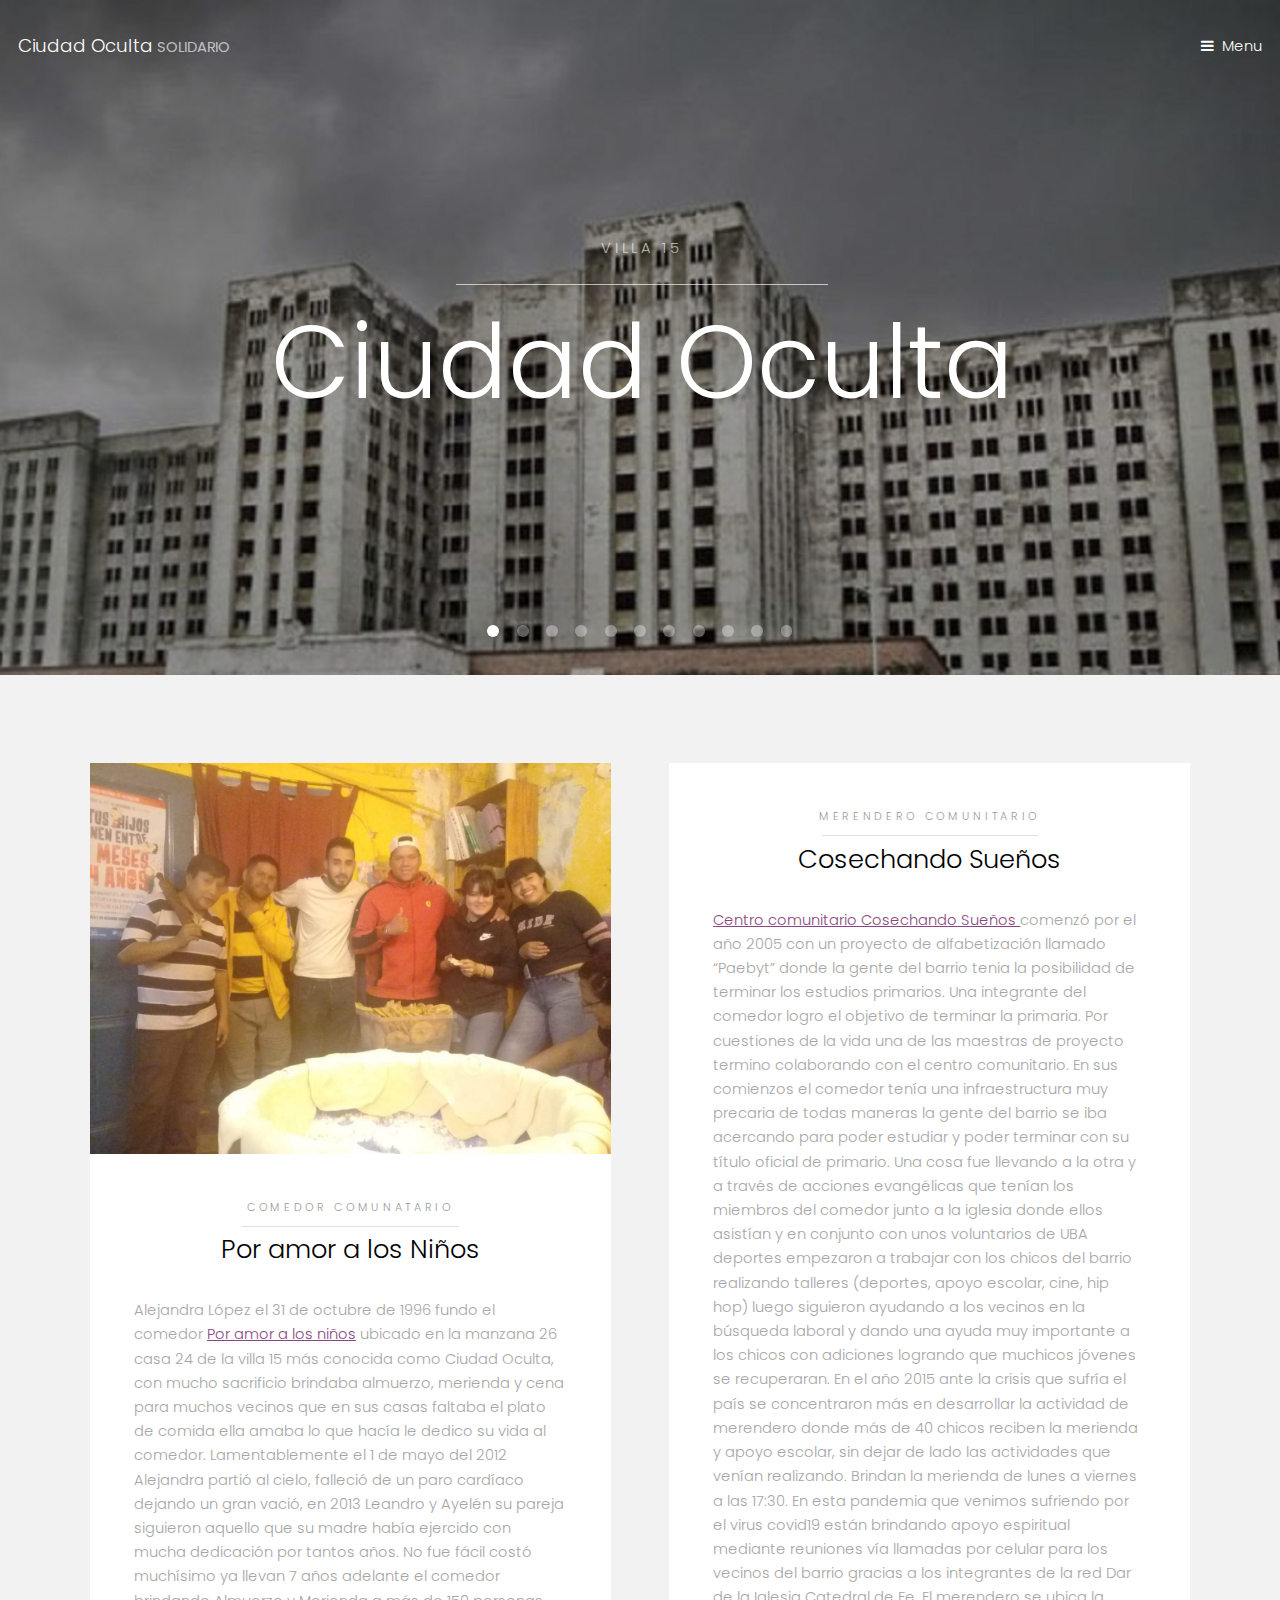
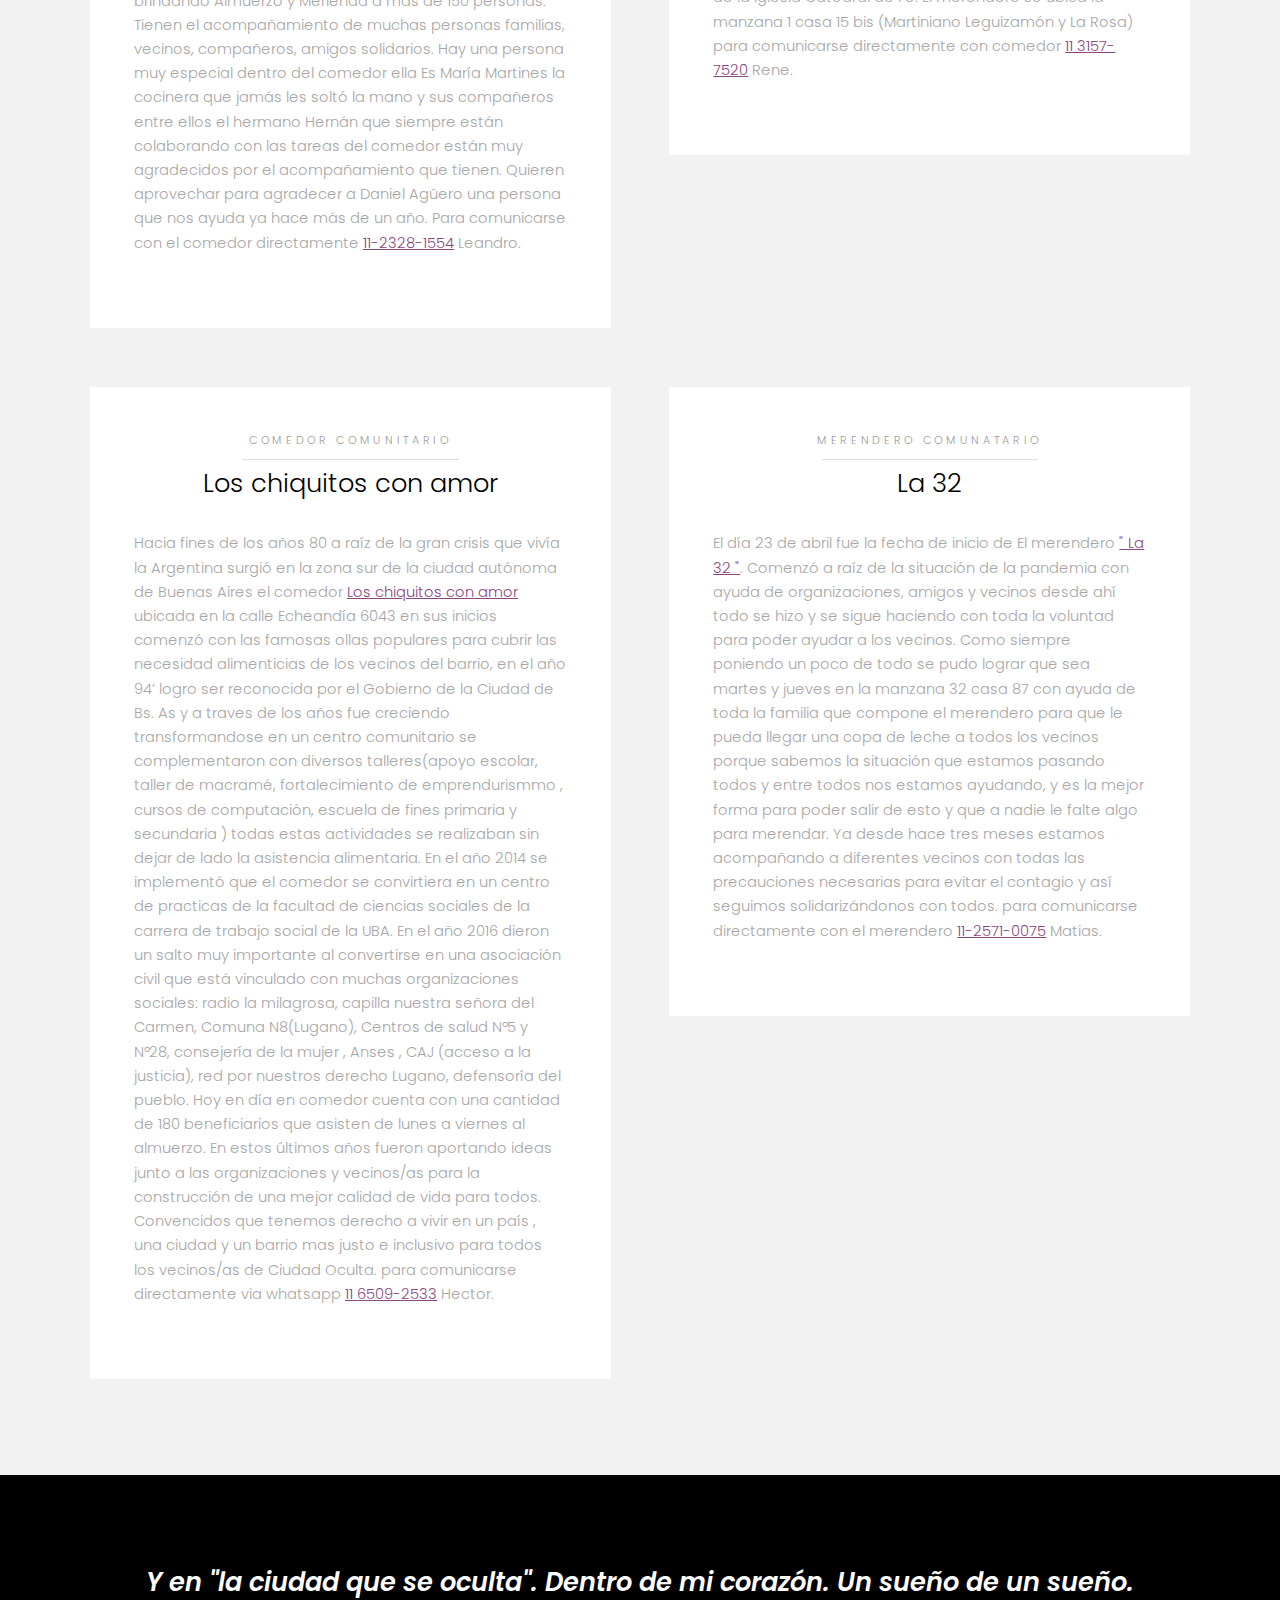
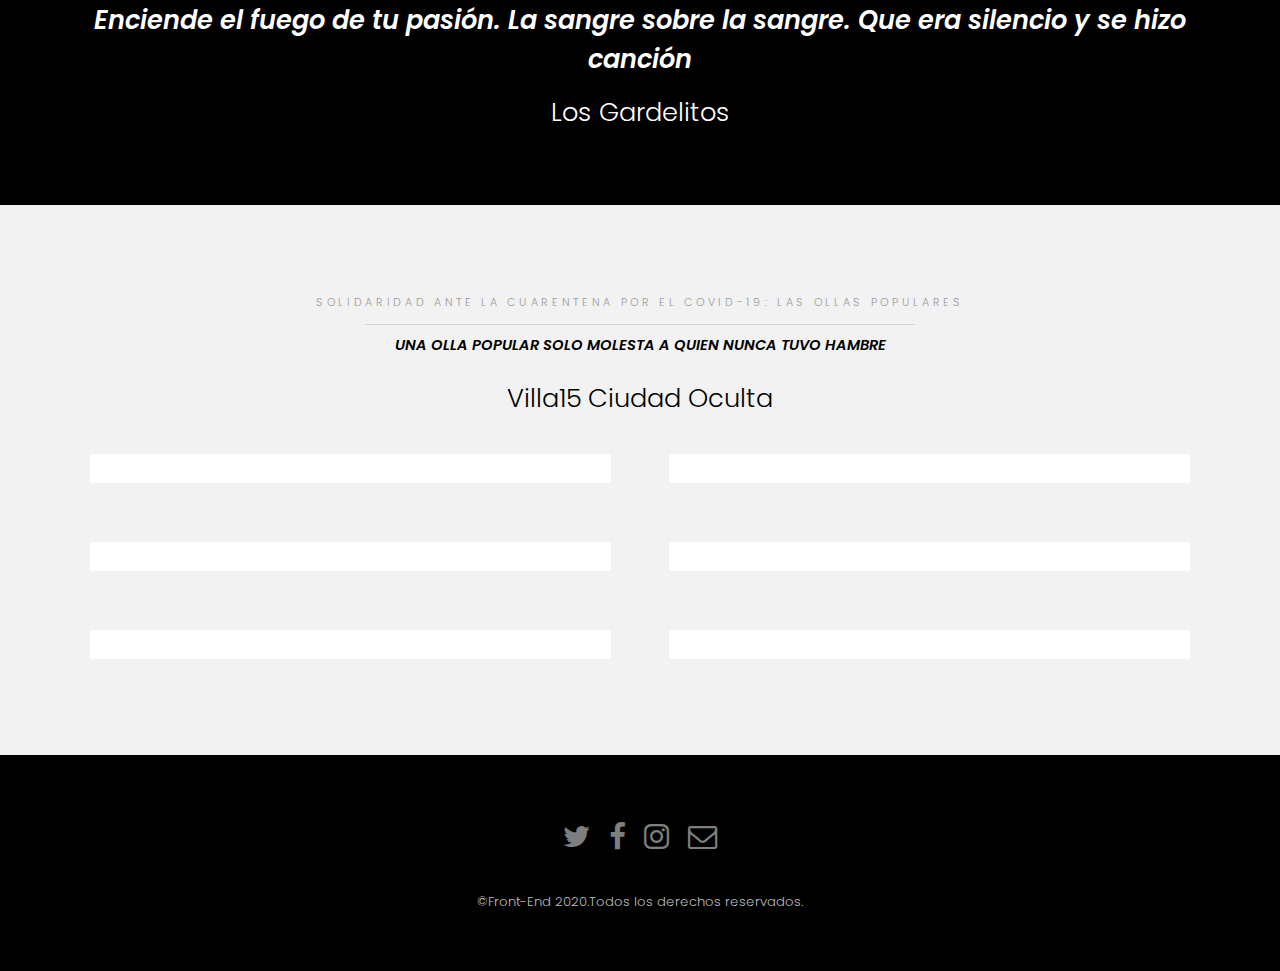
==== commit b1b0e01b: "ultimando detalles de la pagina web" ====
--- a/index.html
+++ b/index.html
@@ -26,7 +26,7 @@
 					<li><a href="index.html">Inicio</a></li>
 					<li><a href="generic2.html">¿Quienes somos?</a></li>
 					<li><a href="generic.html">Historia del barrio</a></li>
-					<li><a href="elements.html">Comedores Comunitarios</a></li>
+					<li><a href="elements.html">Comedores y Merenderos</a></li>
 					<li><a href="generic3.html">Ollas  Populares</a></li>
 					<!--li><a href="elements.html">Comedores</a></li-->
 
@@ -140,6 +140,7 @@
 			<section id="one" class="wrapper style2">
 				<div class="inner">
 					<div class="grid-style">
+
 
 						<div>
 							<div class="box">
@@ -158,7 +159,7 @@
 Quieren aprovechar para agradecer a Daniel Agüero una persona que nos ayuda ya hace más de un año. Para comunicarse con el comedor directamente <a href="https://api.whatsapp.com/send?phone=+5491123281554&text=mensaje" target="_blank">11-2328-1554</a> Leandro.
  <link rel="stylesheet" href="/css/master.css"> </p>
 									<footer class="align-center">
-										<a href="#" class="button alt">Volver al Inicio</a>
+										<!--a href="#" class="button alt">Volver al Inicio</a-->
 									</footer>
 								</div>
 							</div>
@@ -182,7 +183,7 @@
 El merendero se ubica la manzana 1 casa 15 bis (Martiniano Leguizamón y La Rosa) para comunicarse directamente con comedor <a href="https://api.whatsapp.com/send?phone=+549113157-7520&text=mensaje" target="_blank">11 3157-7520</a> Rene.
 </p>
 									<footer class="align-center">
-										<a href="#" class="button alt">Volver al Inicio</a>
+										<!--a href="#" class="button alt">Volver al Inicio</a-->
 									</footer>
 								</div>
 							</div>
@@ -208,7 +209,28 @@
  para comunicarse directamente via whatsapp <a href="https://api.whatsapp.com/send?phone=+549116509-2533&text=mensaje" target="_blank">11 6509-2533</a> Hector.
 </p>
 									<footer class="align-center">
-										<a href="#" class="button alt">Volver al Inicio</a>
+										<!--a href="#" class="button alt">Volver al Inicio</a-->
+									</footer>
+								</div>
+							</div>
+						</div>
+						<div>
+							<div class="box">
+								<div class="image fit">
+									<img src="images/la32.jpeg" alt="" />
+								</div>
+								<div class="content">
+									<header class="align-center">
+										<p>Merendero Comunatario</p>
+										<h2>La 32</h2>
+									</header>
+									<p> El día 23 de abril fue la fecha de inicio de El merendero  <a href="https://instagram.com/merendero.la32?igshid=19fgh7i38dl60" target="_blank">" La 32 "</a>. Comenzó a raíz de la situación de la pandemia con ayuda de organizaciones, amigos y vecinos desde ahí todo se hizo y se sigue haciendo con toda la voluntad para poder
+										 ayudar a los vecinos. Como siempre poniendo un poco de todo se pudo lograr que sea martes y jueves en la manzana 32 casa 87 con ayuda de toda la familia que compone
+										 el merendero para que le pueda llegar una copa de leche a todos los vecinos porque sabemos la situación que estamos pasando todos y entre todos nos estamos ayudando, y es la mejor forma para poder salir de esto y que a nadie le falte algo para merendar.
+											Ya desde hace tres meses estamos acompañando a diferentes vecinos con todas las precauciones necesarias para evitar el contagio y así seguimos solidarizándonos con todos. para comunicarse directamente con el merendero <a href="https://api.whatsapp.com/send?phone=+549112571-0075&text=mensaje" target="_blank">11-2571-0075</a> Matias.
+ <link rel="stylesheet" href="/css/master.css"> </p>
+									<footer class="align-center">
+										<!--a href="#" class="button alt">Volver al Inicio</a-->
 									</footer>
 								</div>
 							</div>
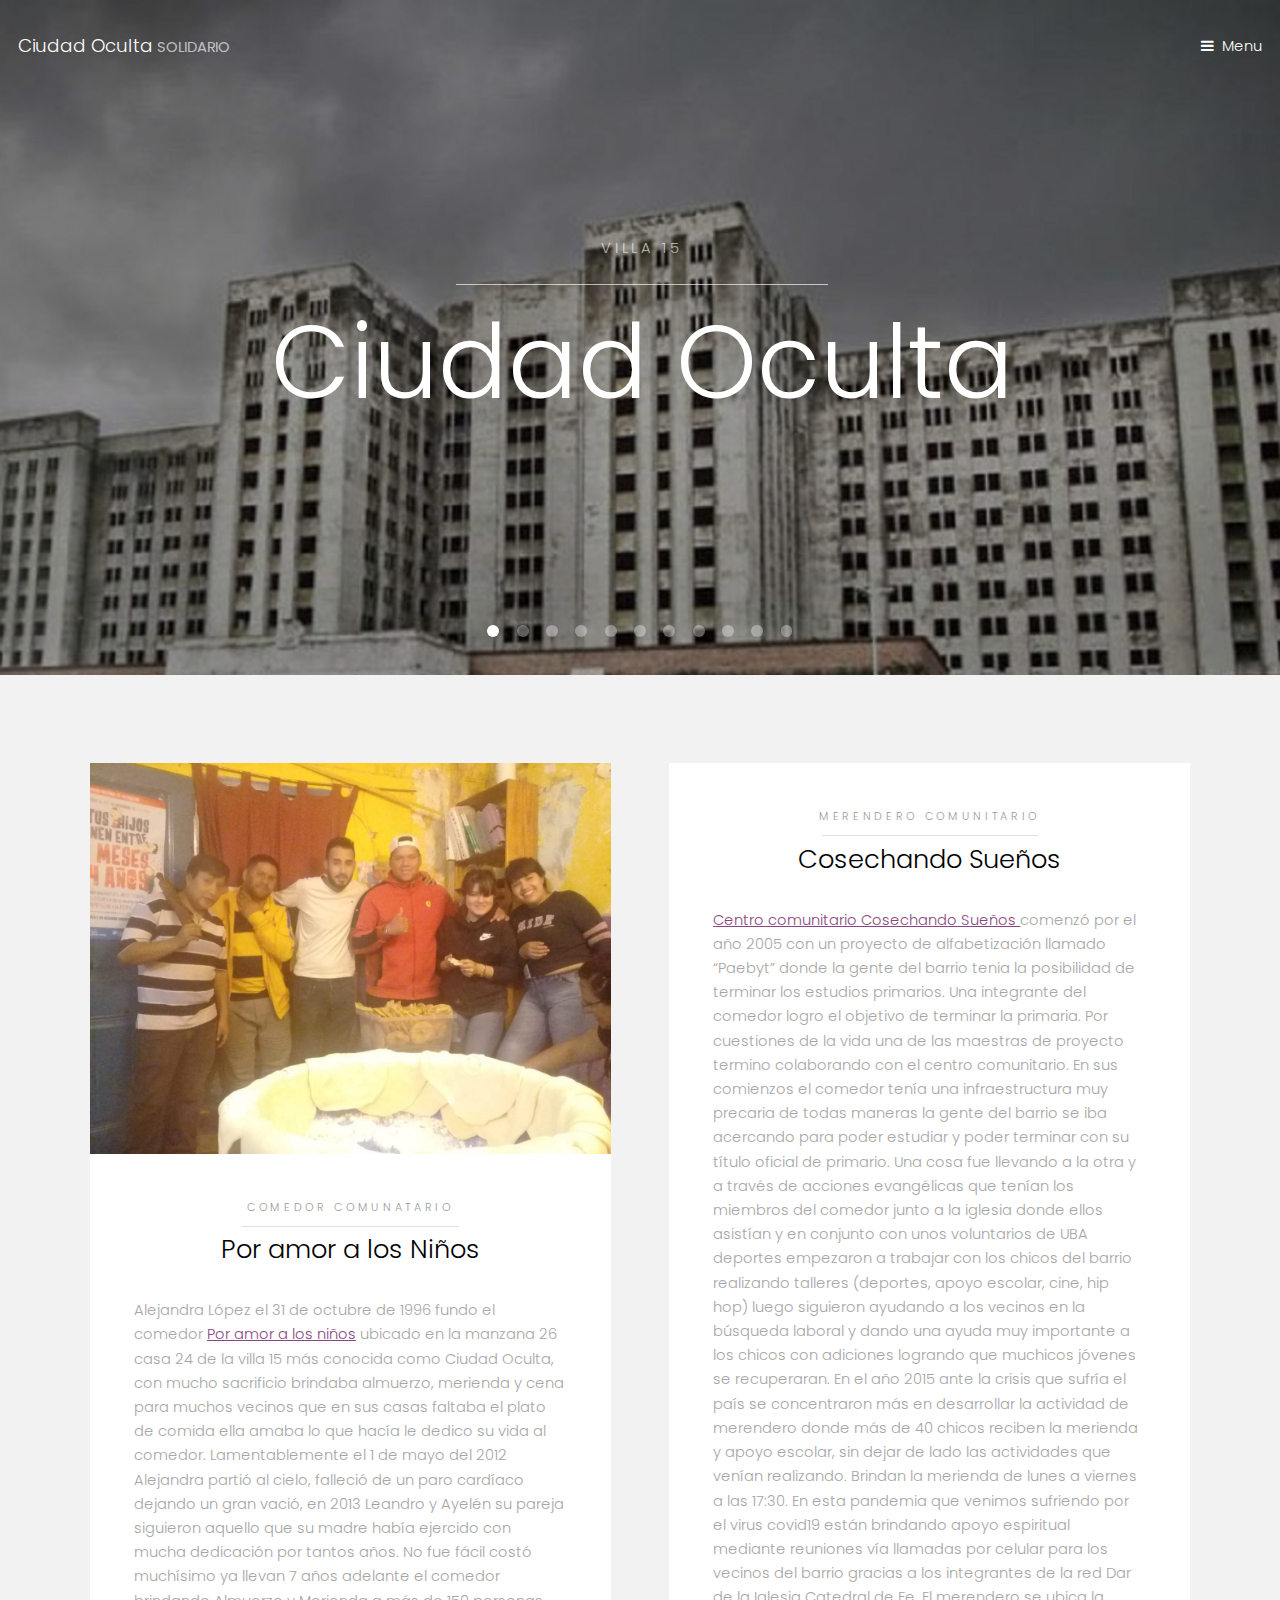
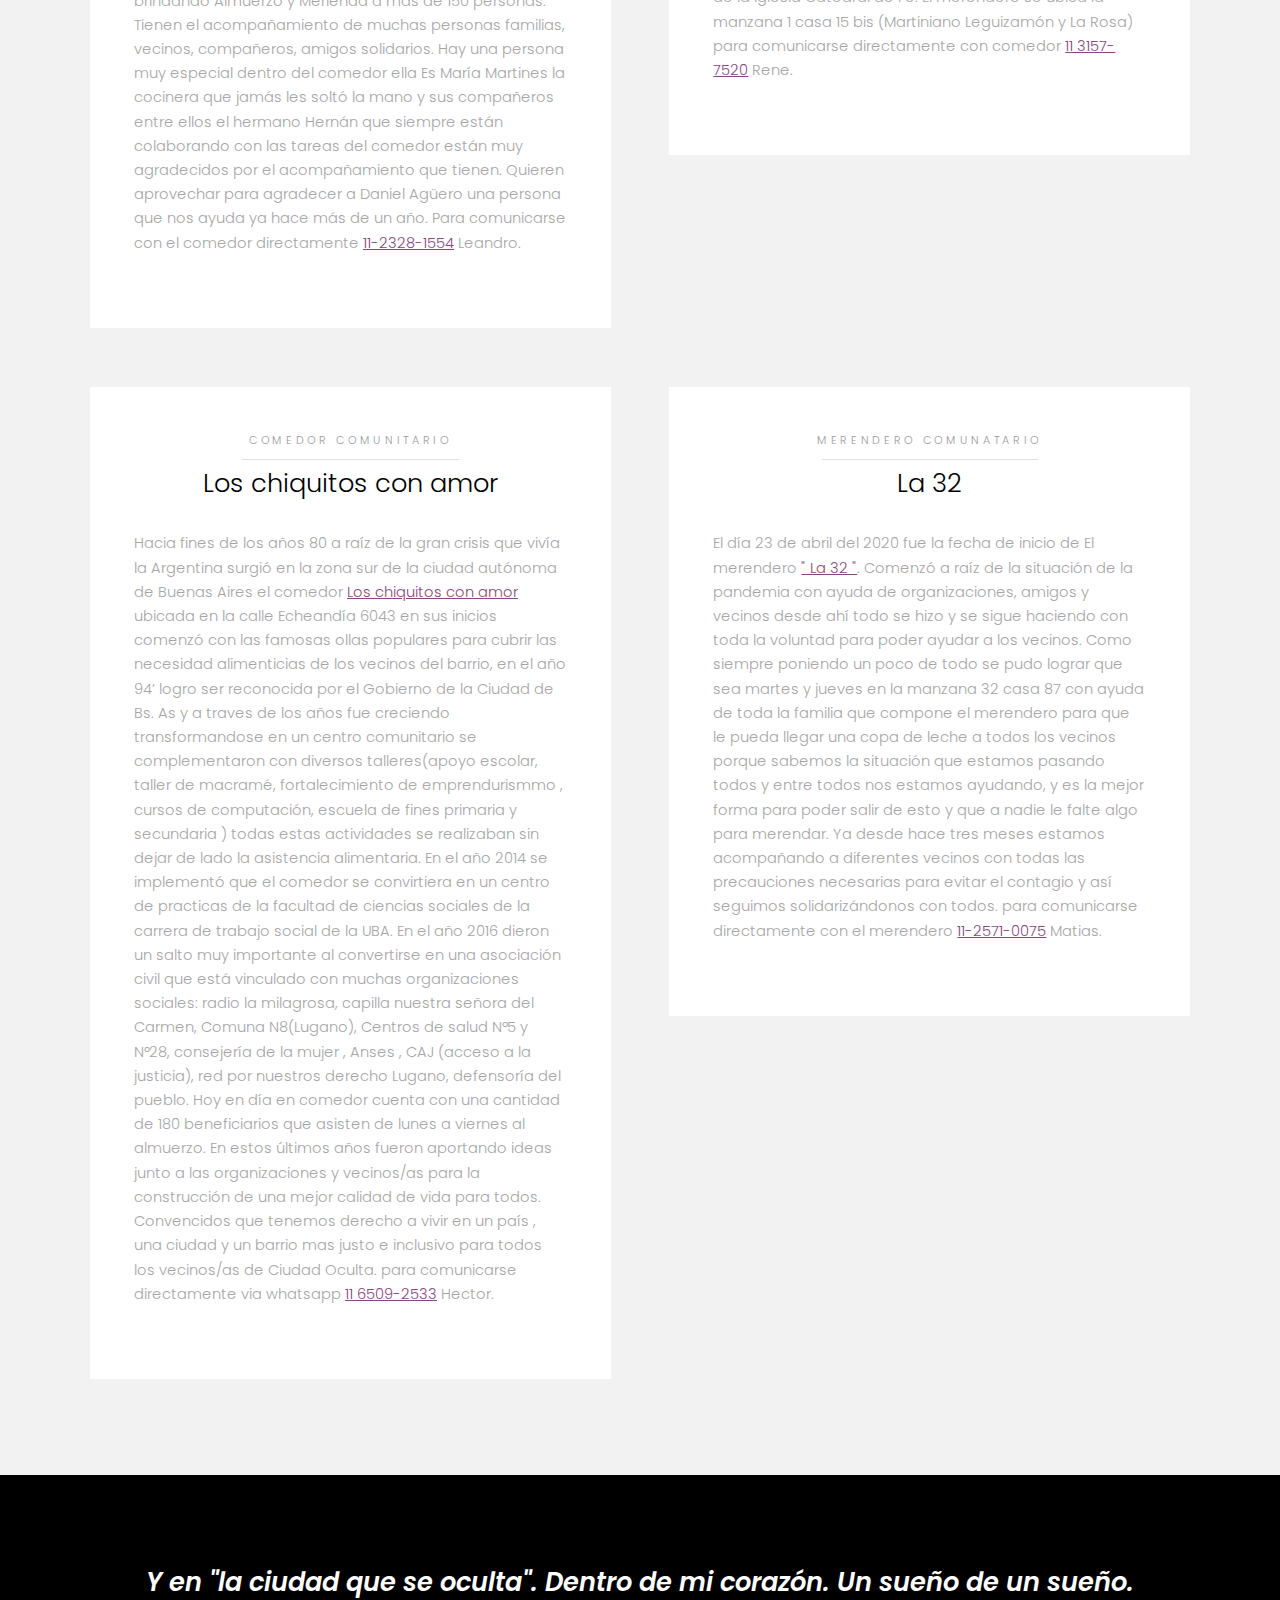
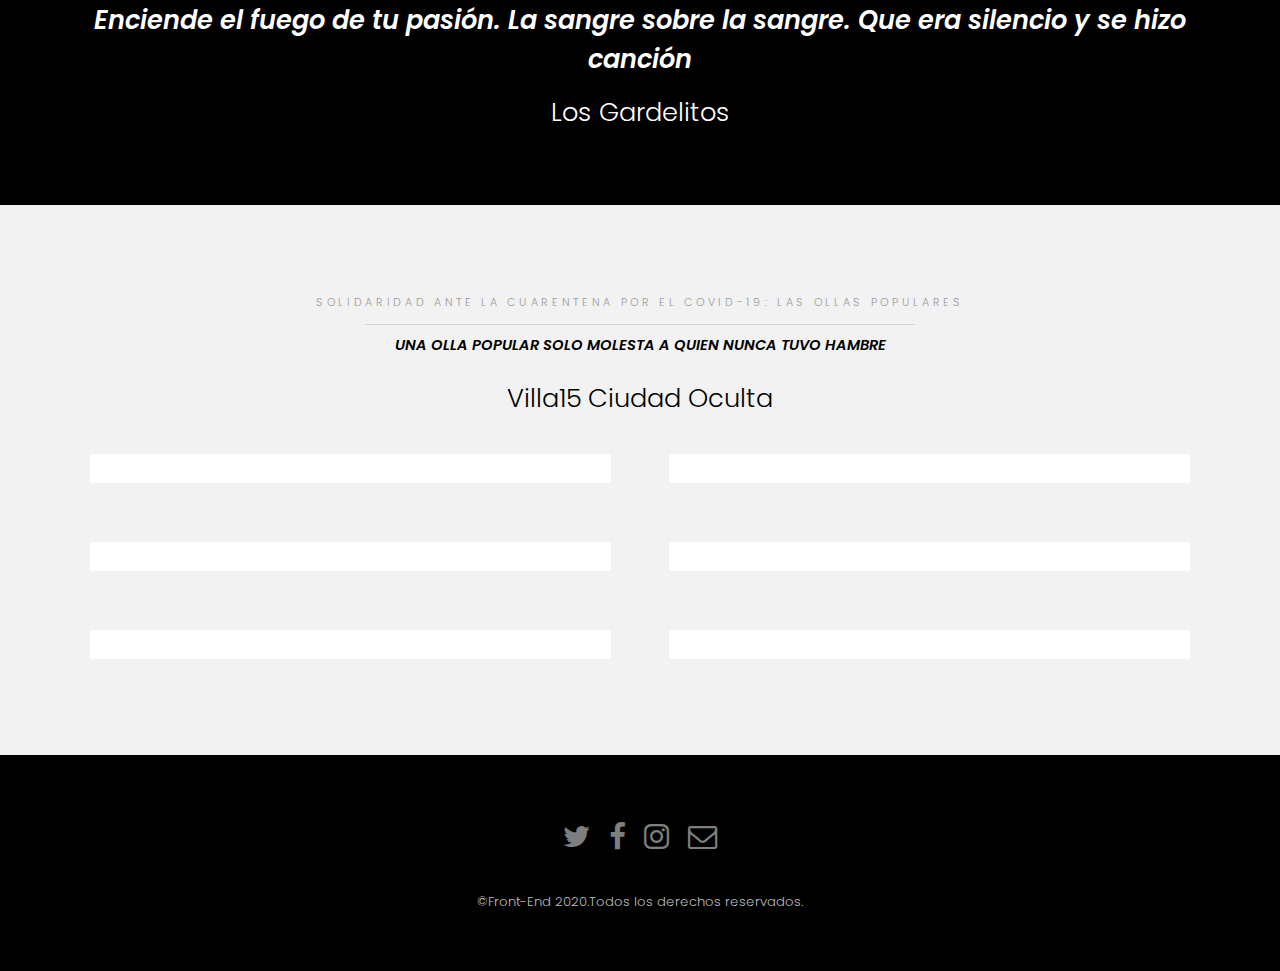
==== commit 3da9f39f: "se agrago etiqueta de mail" ====
--- a/index.html
+++ b/index.html
@@ -224,7 +224,7 @@
 										<p>Merendero Comunatario</p>
 										<h2>La 32</h2>
 									</header>
-									<p> El día 23 de abril fue la fecha de inicio de El merendero  <a href="https://instagram.com/merendero.la32?igshid=19fgh7i38dl60" target="_blank">" La 32 "</a>. Comenzó a raíz de la situación de la pandemia con ayuda de organizaciones, amigos y vecinos desde ahí todo se hizo y se sigue haciendo con toda la voluntad para poder
+									<p> El día 23 de abril del 2020 fue la fecha de inicio de El merendero  <a href="https://instagram.com/merendero.la32?igshid=19fgh7i38dl60" target="_blank">" La 32 "</a>. Comenzó a raíz de la situación de la pandemia con ayuda de organizaciones, amigos y vecinos desde ahí todo se hizo y se sigue haciendo con toda la voluntad para poder
 										 ayudar a los vecinos. Como siempre poniendo un poco de todo se pudo lograr que sea martes y jueves en la manzana 32 casa 87 con ayuda de toda la familia que compone
 										 el merendero para que le pueda llegar una copa de leche a todos los vecinos porque sabemos la situación que estamos pasando todos y entre todos nos estamos ayudando, y es la mejor forma para poder salir de esto y que a nadie le falte algo para merendar.
 											Ya desde hace tres meses estamos acompañando a diferentes vecinos con todas las precauciones necesarias para evitar el contagio y así seguimos solidarizándonos con todos. para comunicarse directamente con el merendero <a href="https://api.whatsapp.com/send?phone=+549112571-0075&text=mensaje" target="_blank">11-2571-0075</a> Matias.
@@ -306,7 +306,7 @@
 						<li><a href="https://twitter.com/patriciomtd" class="icon fa-twitter"><span class="label">Twitter</span></a></li>
 						<li><a href="https://www.facebook.com/patricio.correa.10" class="icon fa-facebook"><span class="label">Facebook</span></a></li>
 						<li><a href="https://www.instagram.com/patriciocorrea.12/?hl=es-la" class="icon fa-instagram"><span class="label">Instagram</span></a></li>
-						<li><a href="https://www.gmail.com/" class="icon fa-envelope-o"><span class="label">Email</span></a></li>
+						<li><a href="mailto:patriciocorrea1285@gmail.com" class="icon fa-envelope-o"><span class="label">Email</span></a></li>
 					</ul>
 				</div>
 				<div class="copyright">
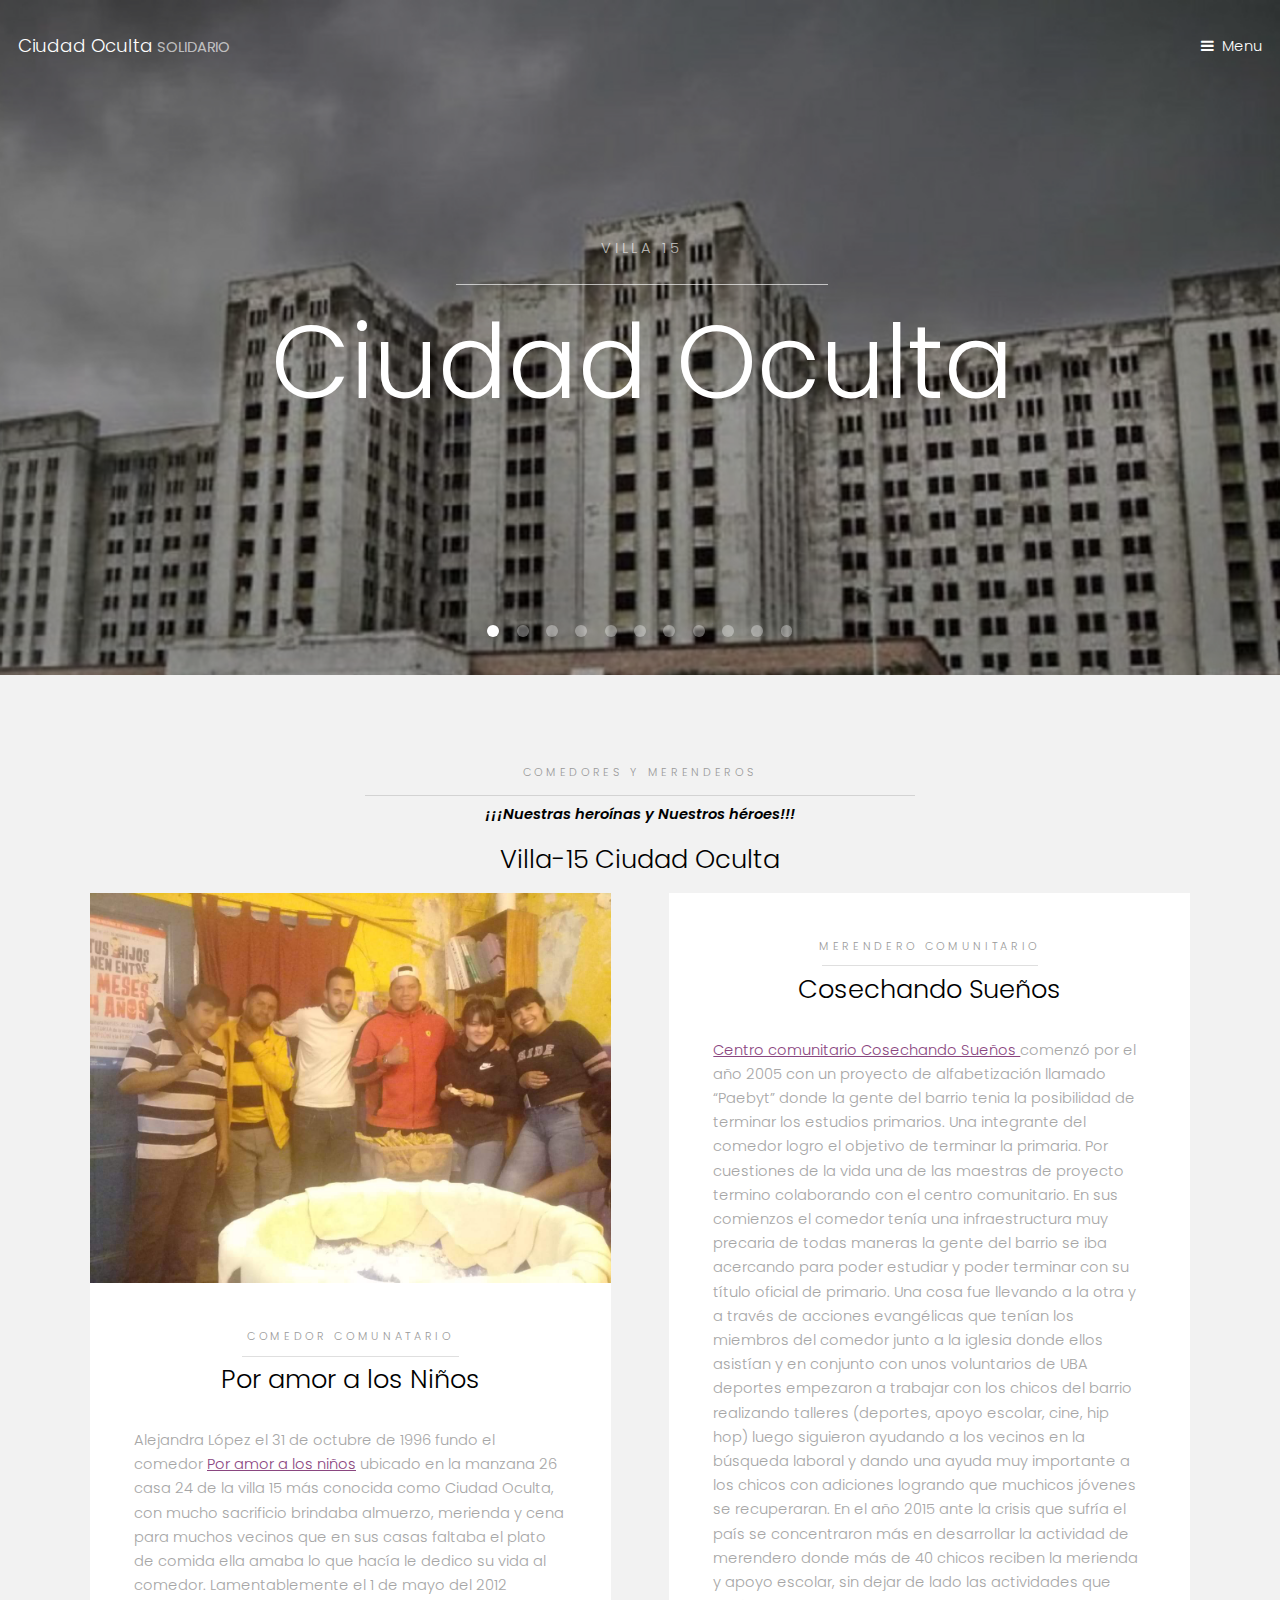
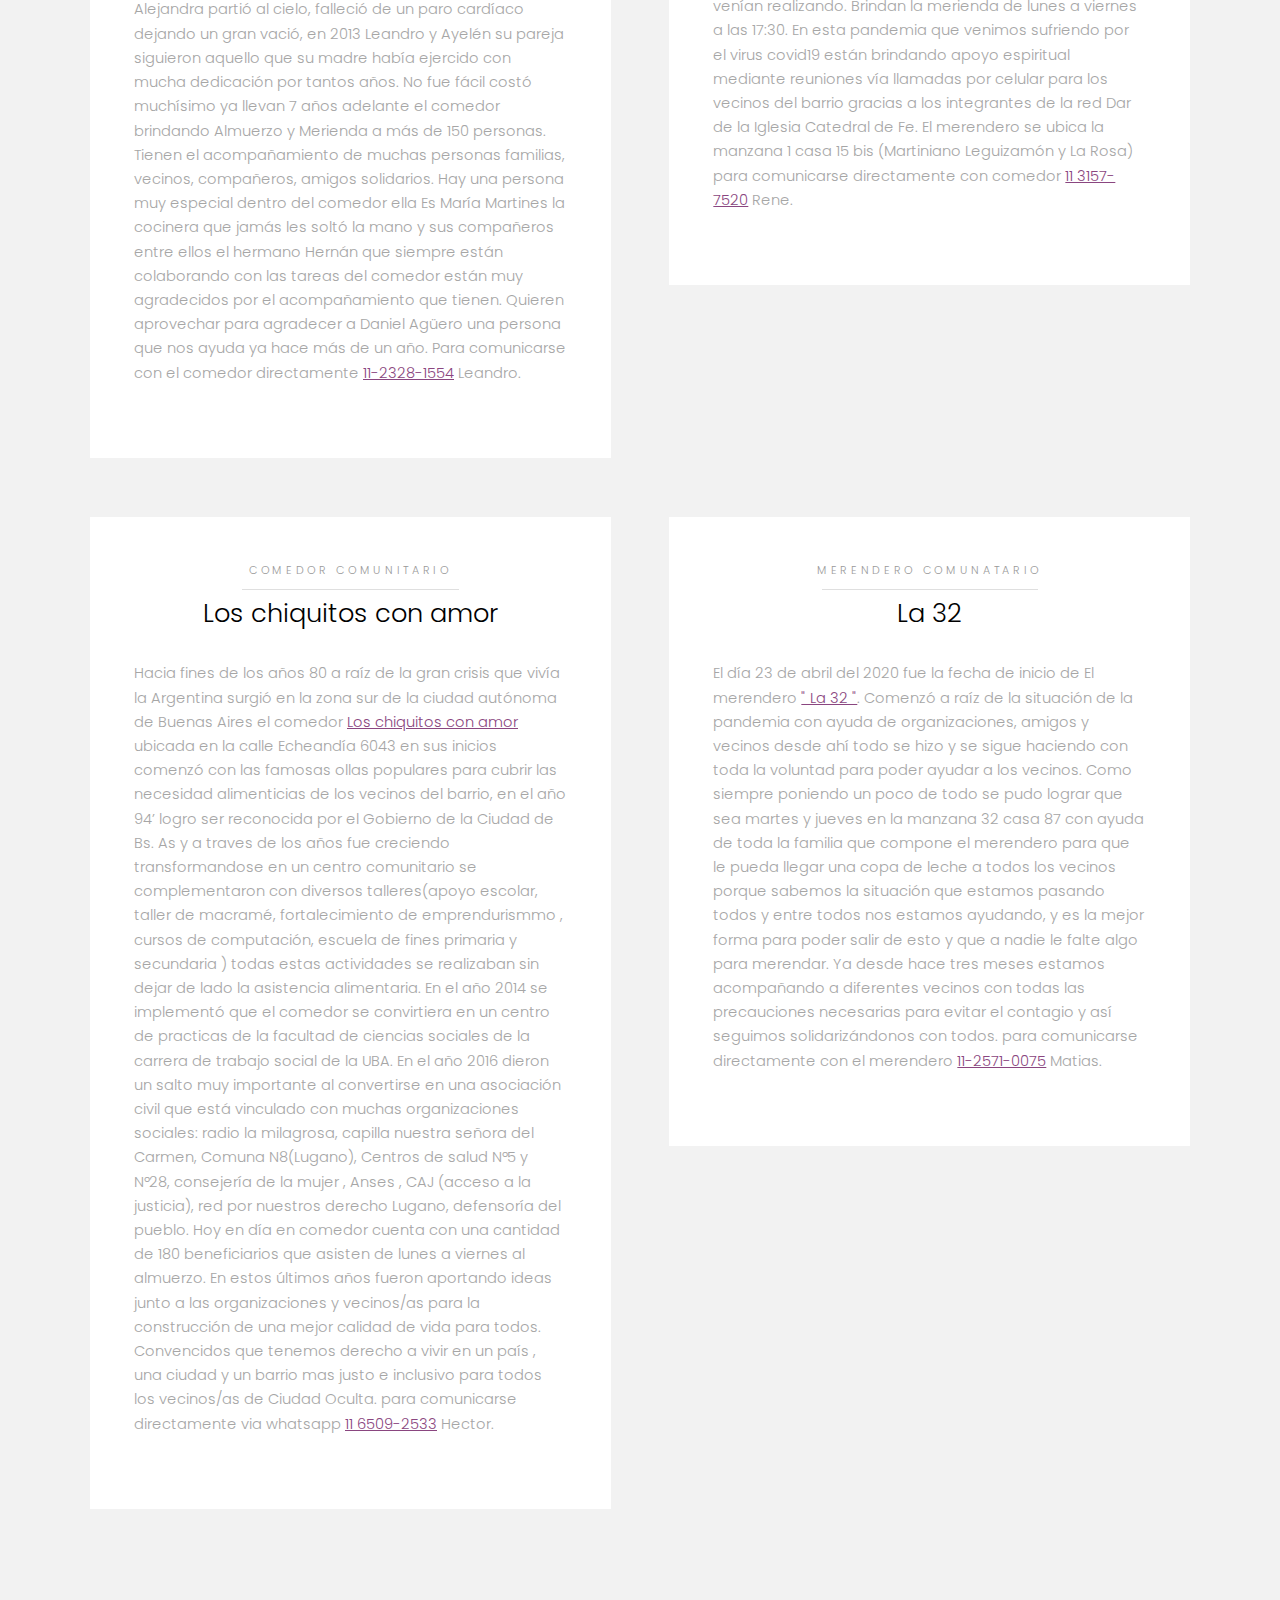
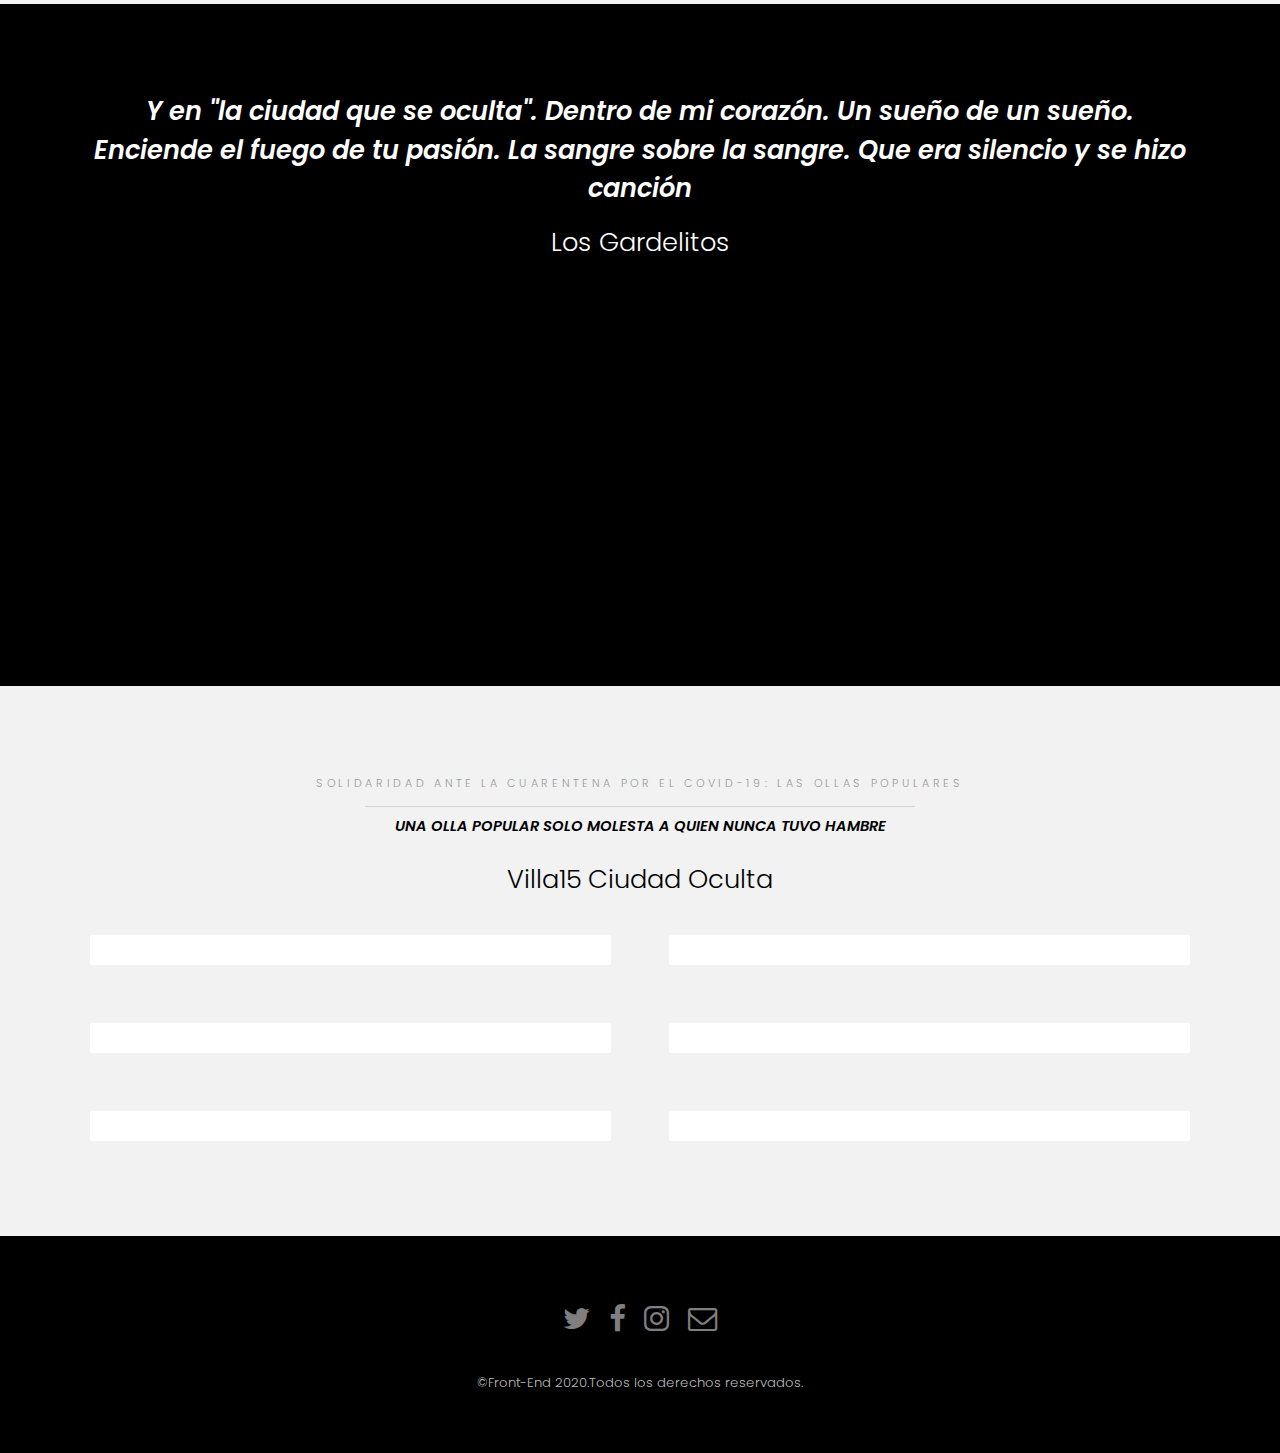
==== commit c8b53fc8: "video responsive" ====
--- a/index.html
+++ b/index.html
@@ -136,11 +136,17 @@
 				</article>
 			</section>
 
+
 		<!-- One -->
+
 			<section id="one" class="wrapper style2">
 				<div class="inner">
+					<header class="align-center">
+						<p class="special">Comedores y Merenderos </p>
+						<h1><strong><em>¡¡¡Nuestras heroínas y Nuestros héroes!!!</em></strong></h1>
+						<h2>Villa-15 Ciudad Oculta</h2>
+					</header>
 					<div class="grid-style">
-
 
 						<div>
 							<div class="box">
@@ -251,6 +257,12 @@
                  La sangre sobre la sangre.
                Que era silencio y se hizo canción</h2></em></strong>
 						<h2>Los Gardelitos</h2>
+
+			<div>
+				<div class="image fit">
+						<iframe width="560" height="315" src="https://www.youtube.com/embed/dXHR7gk8hfs" frameborder="0" allow="accelerometer; autoplay; encrypted-media; gyroscope; picture-in-picture" allowfullscreen></iframe>
+				</div>
+			</div>
 					</header>
 				</div>
 			</section>
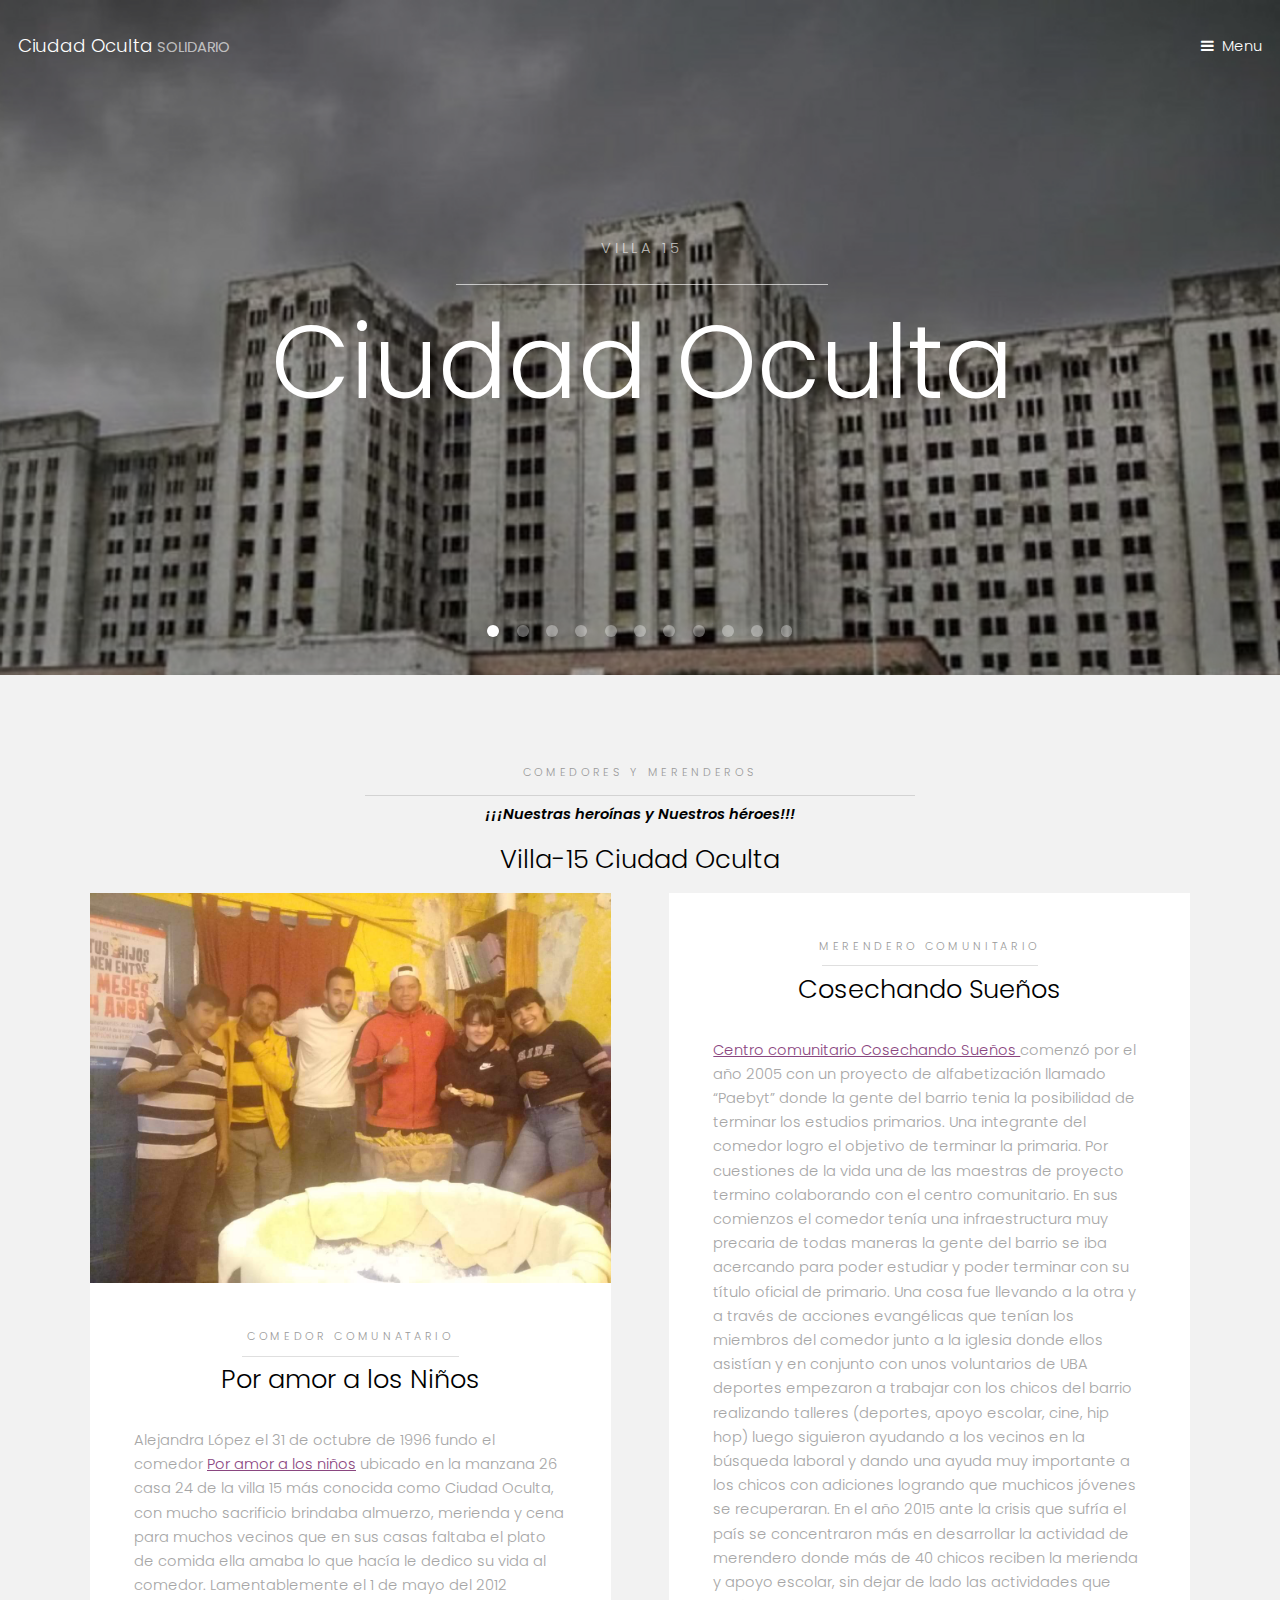
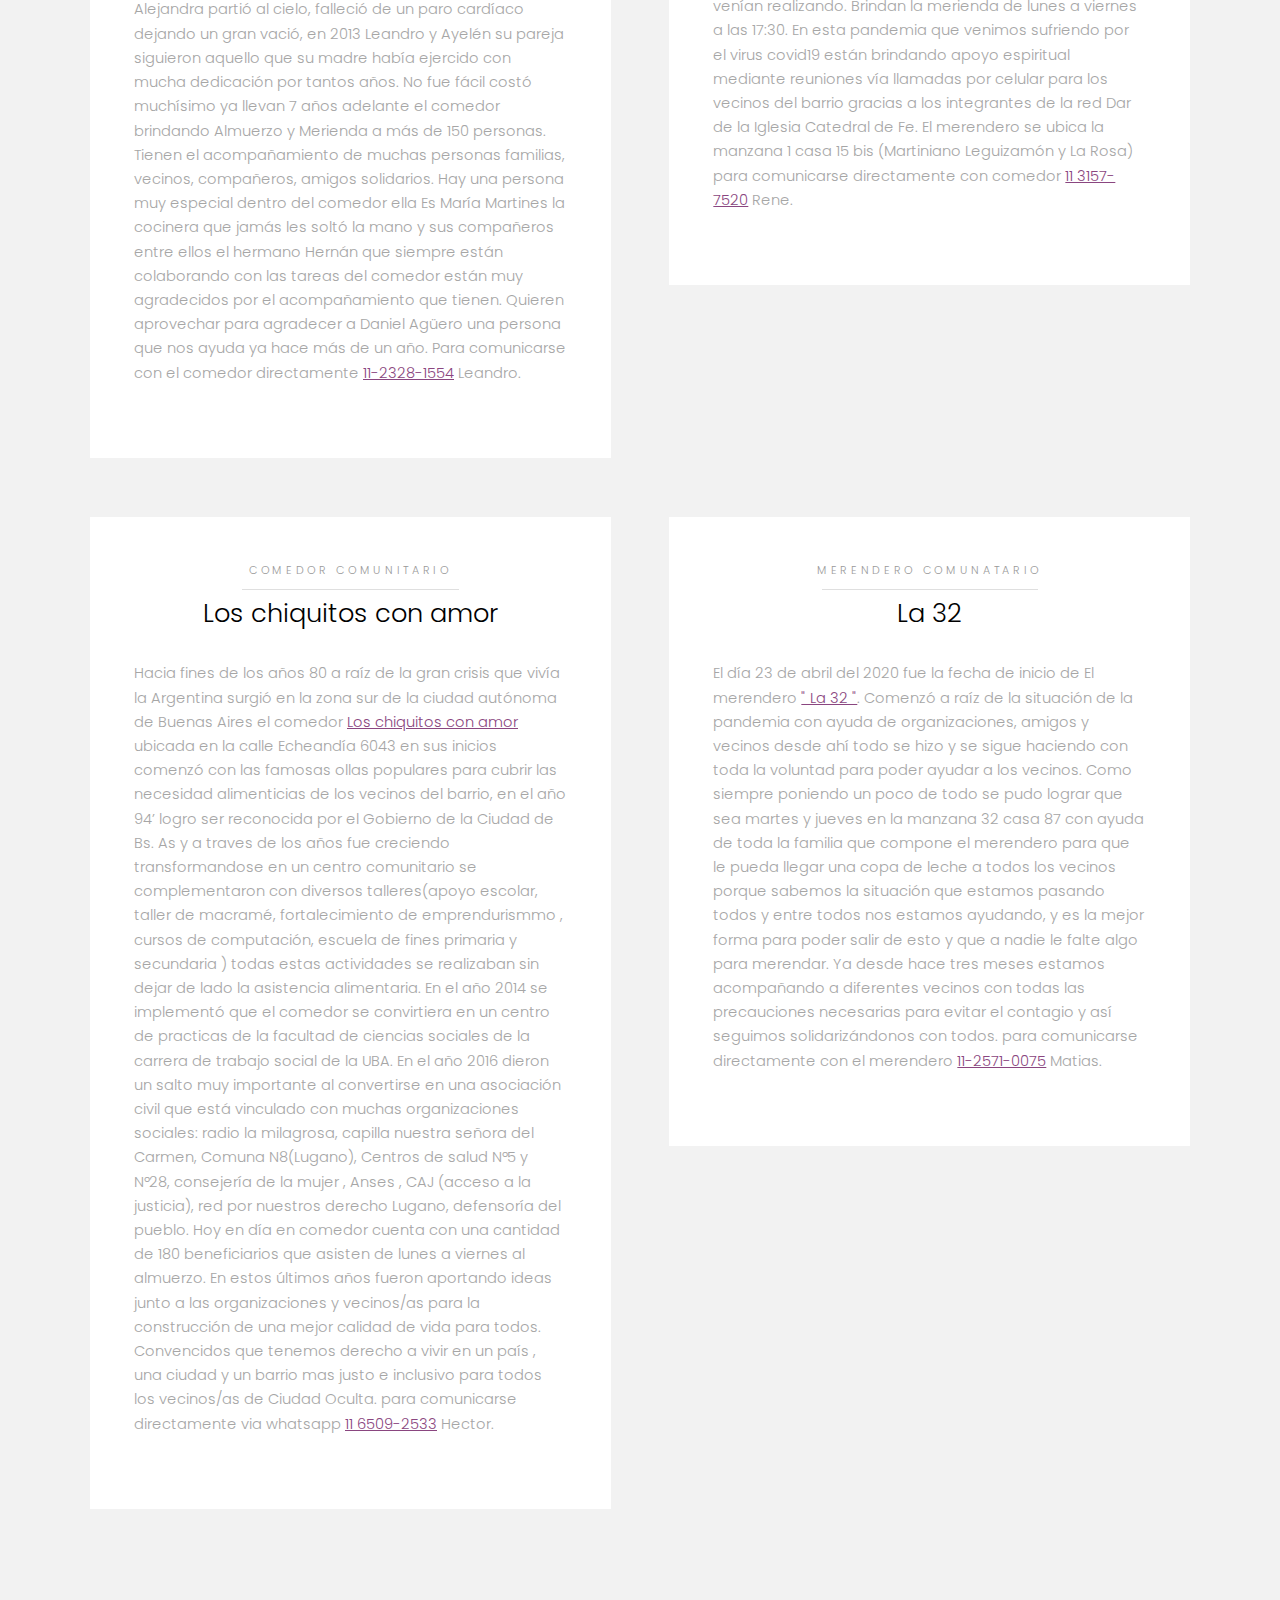
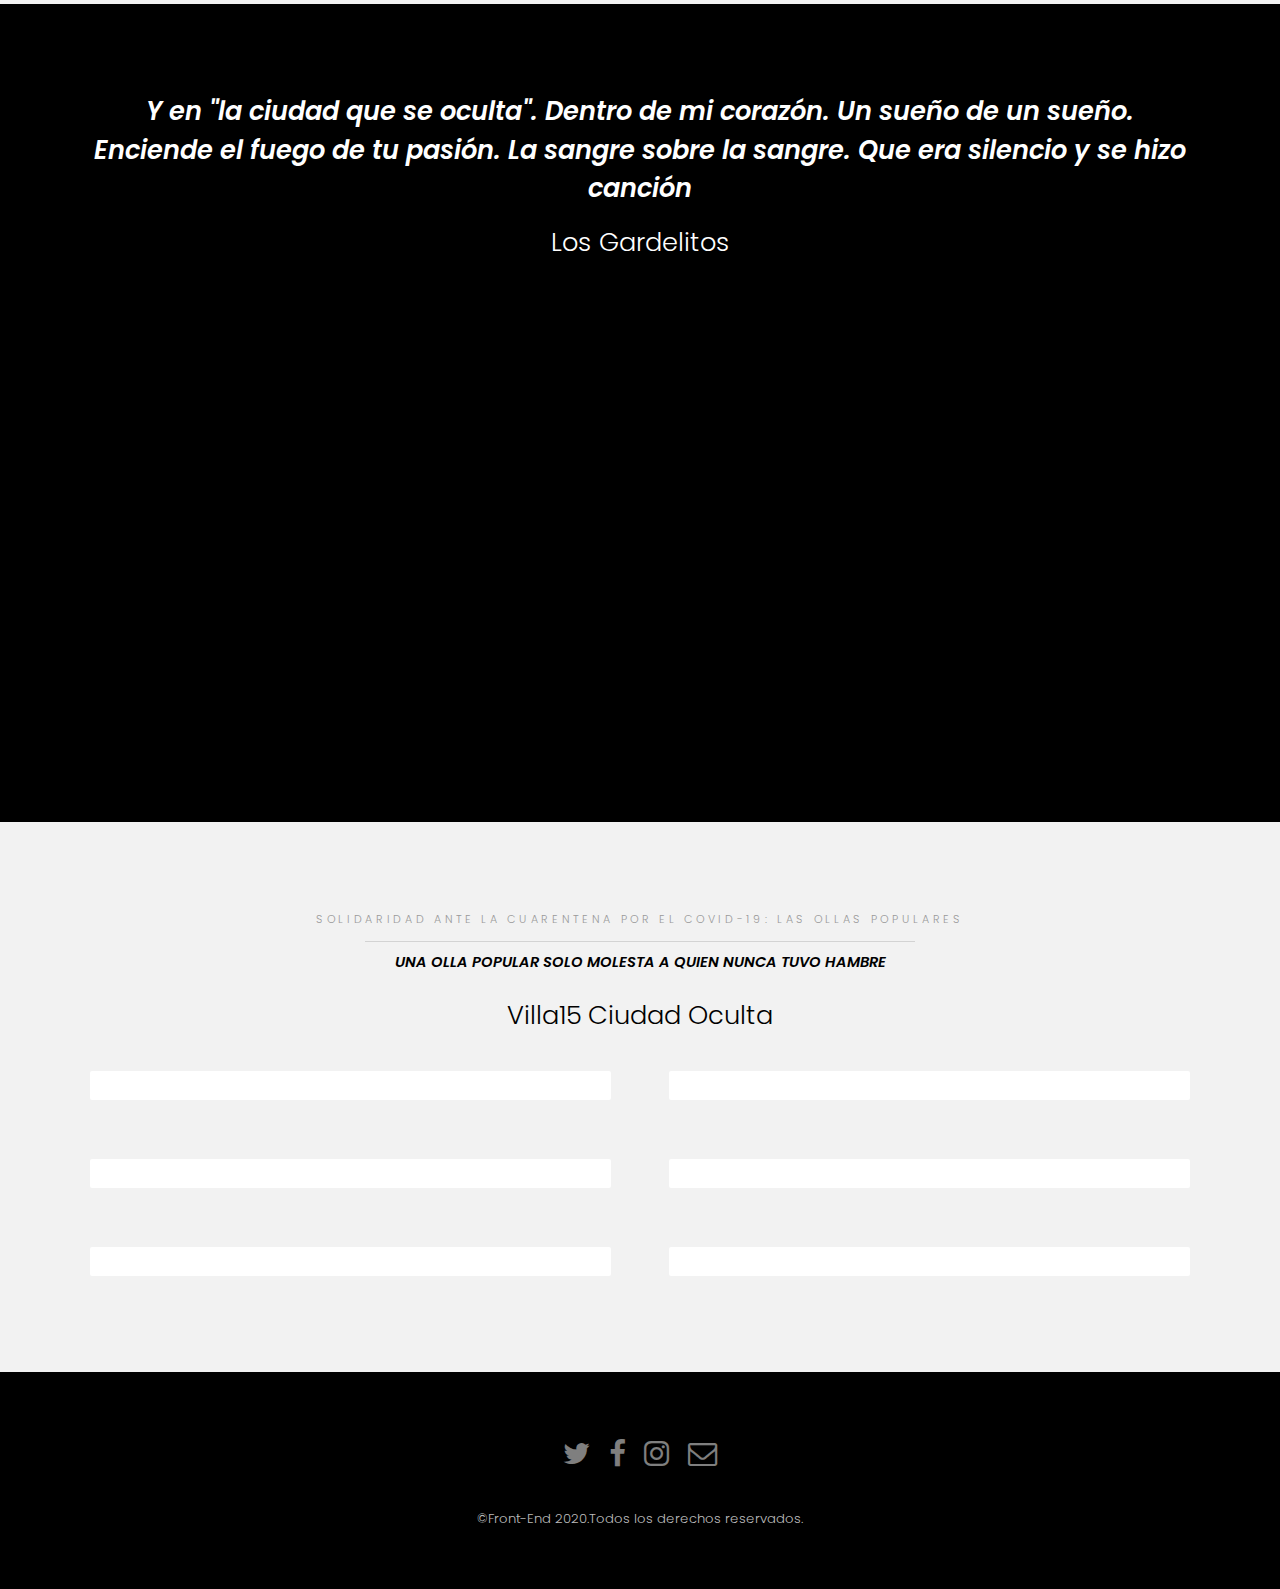
==== commit 62ad1cf2: "responsive" ====
--- a/index.html
+++ b/index.html
@@ -259,8 +259,9 @@
 						<h2>Los Gardelitos</h2>
 
 			<div>
-				<div class="image fit">
-						<iframe width="560" height="315" src="https://www.youtube.com/embed/dXHR7gk8hfs" frameborder="0" allow="accelerometer; autoplay; encrypted-media; gyroscope; picture-in-picture" allowfullscreen></iframe>
+				<div class="contenedor">
+						<iframe width="720" height="480" src="https://www.youtube.com/embed/dXHR7gk8hfs"
+						 frameborder="0" allowfullscreen></iframe>
 				</div>
 			</div>
 					</header>
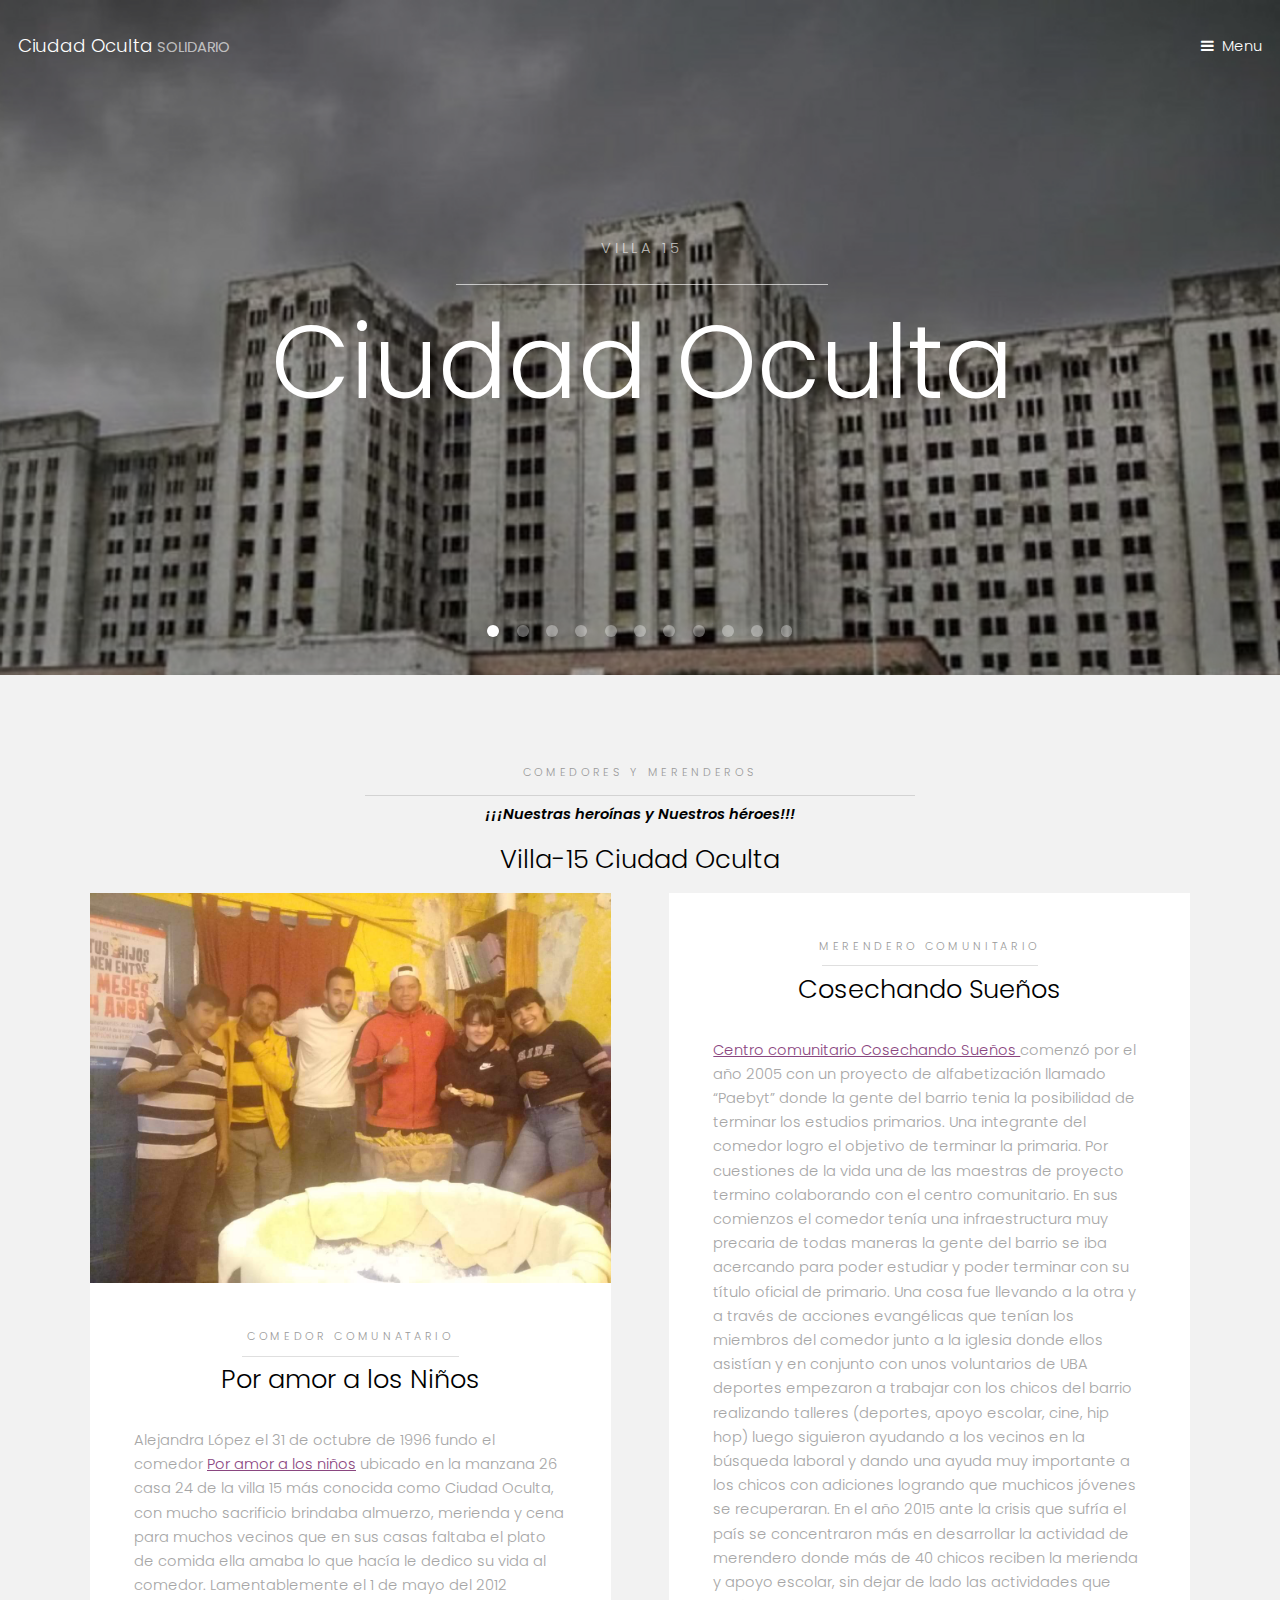
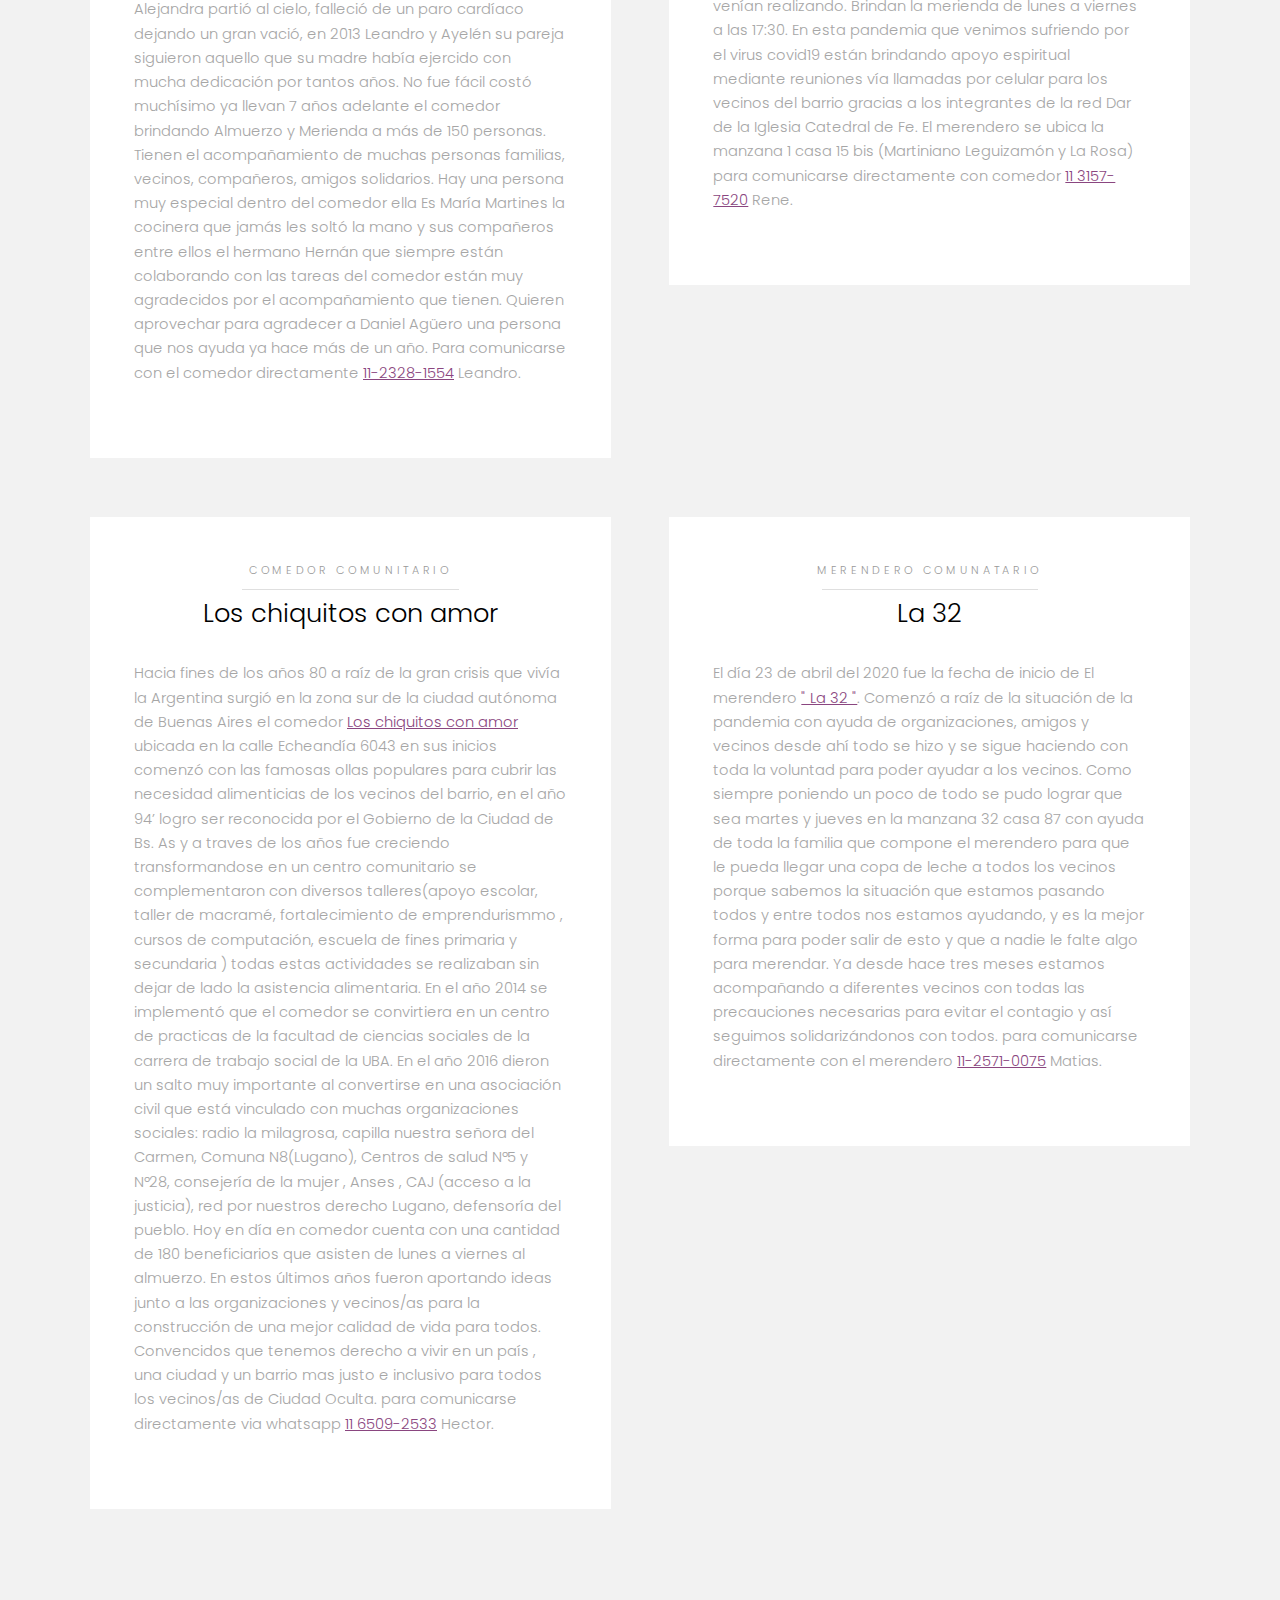
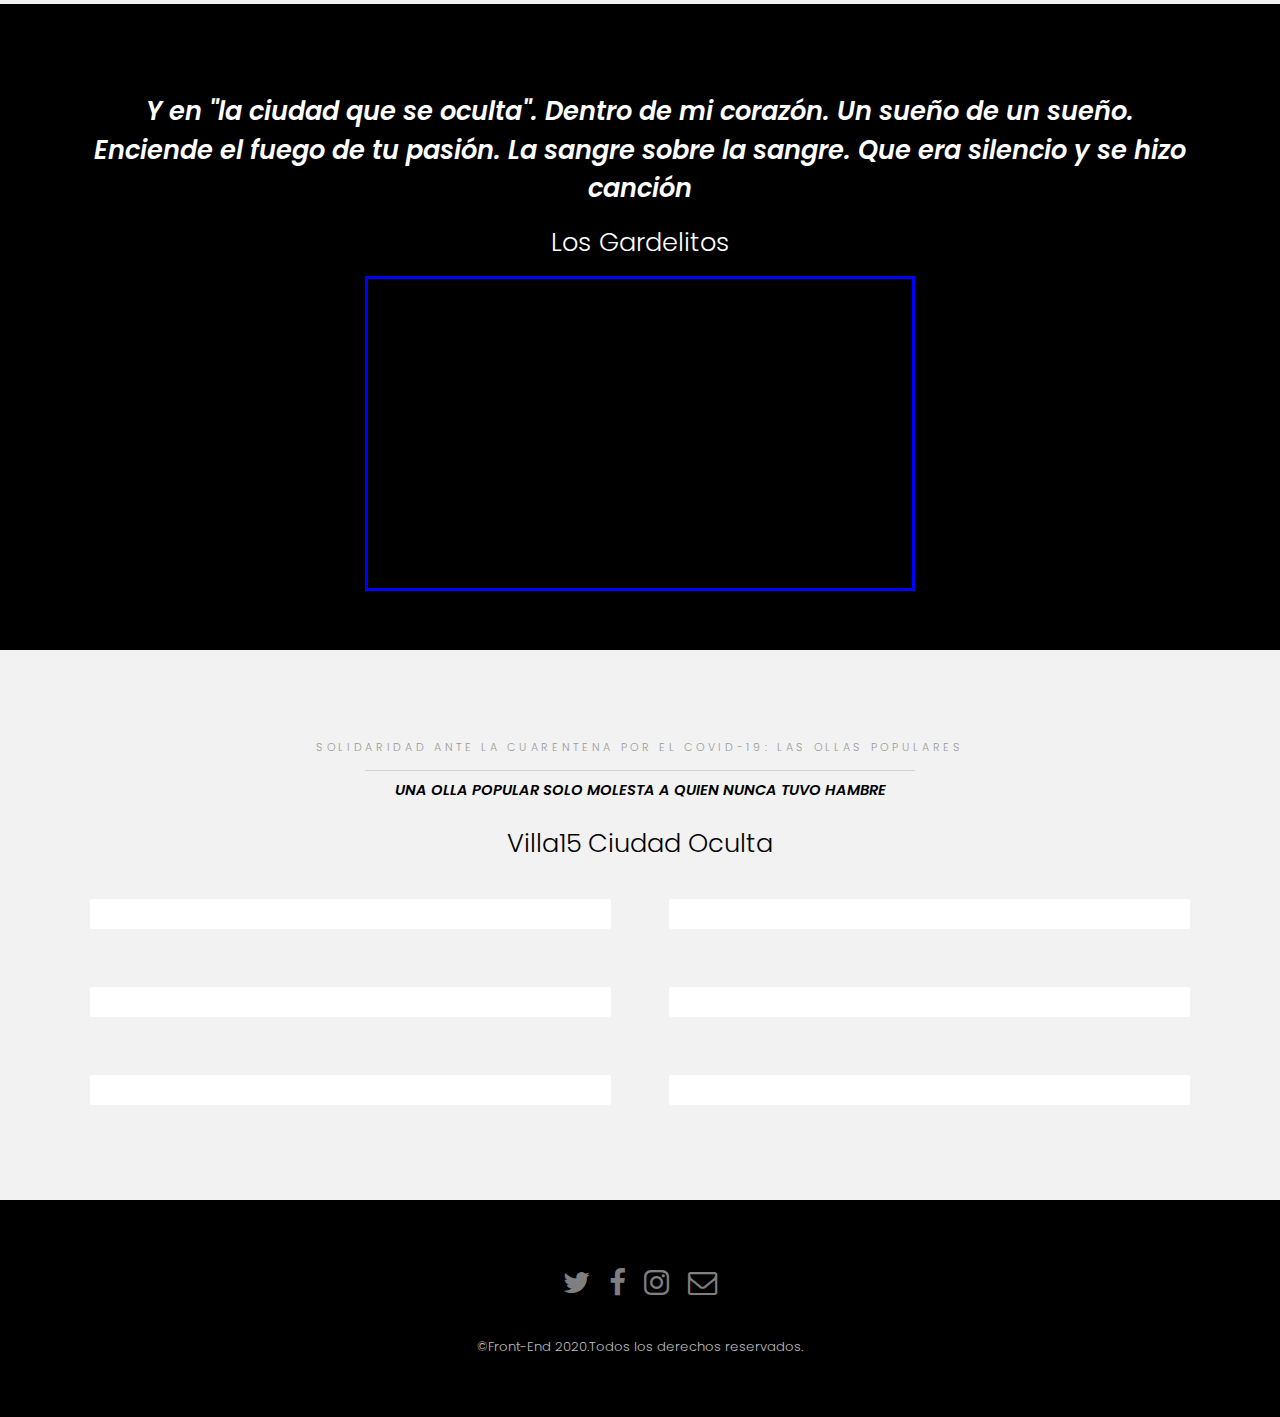
==== commit e95e1fac: "ultimos cambios" ====
--- a/index.html
+++ b/index.html
@@ -258,15 +258,18 @@
                Que era silencio y se hizo canción</h2></em></strong>
 						<h2>Los Gardelitos</h2>
 
-			<div>
-				<div class="contenedor">
-						<iframe width="720" height="480" src="https://www.youtube.com/embed/dXHR7gk8hfs"
-						 frameborder="0" allowfullscreen></iframe>
-				</div>
-			</div>
+		<div class="youtube-wrapper">
+
+				<div class="video-youtube">
+						<iframe width="560" height="315" src="https://www.youtube.com/embed/dXHR7gk8hfs"
+						 frameborder="0" allow="accelerometer; autoplay; encrypted-media; gyroscope; picture-in-picture" allowfullscreen></iframe>
+				</div>
+		</div>
+
 					</header>
 				</div>
 			</section>
+
 
 		<!-- Three -->
 			<section id="three" class="wrapper style2">
--- a/assets/css/main.css
+++ b/assets/css/main.css
@@ -48,7 +48,26 @@
 	body {
 		-webkit-text-size-adjust: none;
 	}
-
+	/*Contenedor*/
+	.video-youtube{
+		border: 3px solid blue;
+		height: 0px;
+		padding-bottom: 56.25%;
+	  position: relative;
+
+	}
+	.video-youtube iframe{
+		height: 100%;
+		left: 0;
+		position: absolute;
+		top: 0;
+		width: 100%;
+	}
+
+	.youtube-wrapper{
+		width: 50%;
+		margin: auto;
+	}
 /* Box Model */
 
 	*, *:before, *:after {
@@ -4309,4 +4328,4 @@
 				padding: 3rem 0 1rem 0 ;
 			}
 
-		}+		}
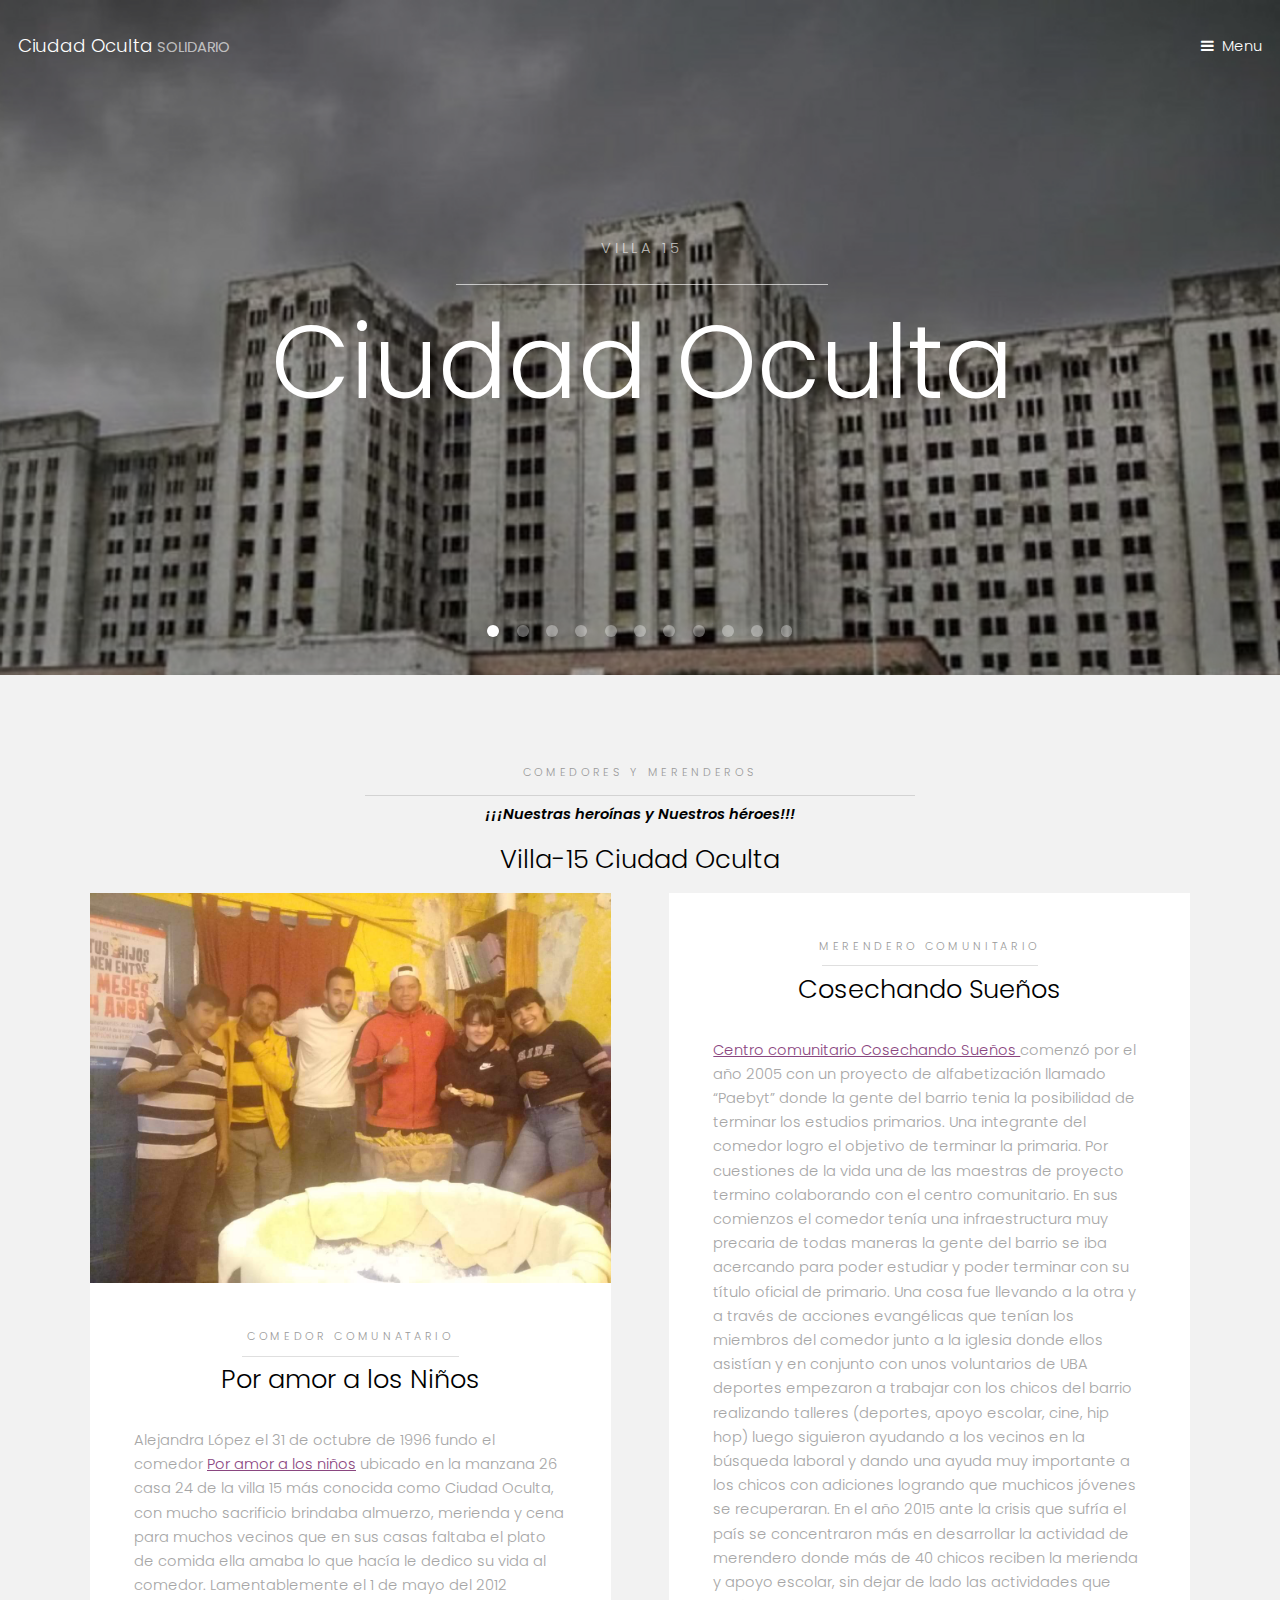
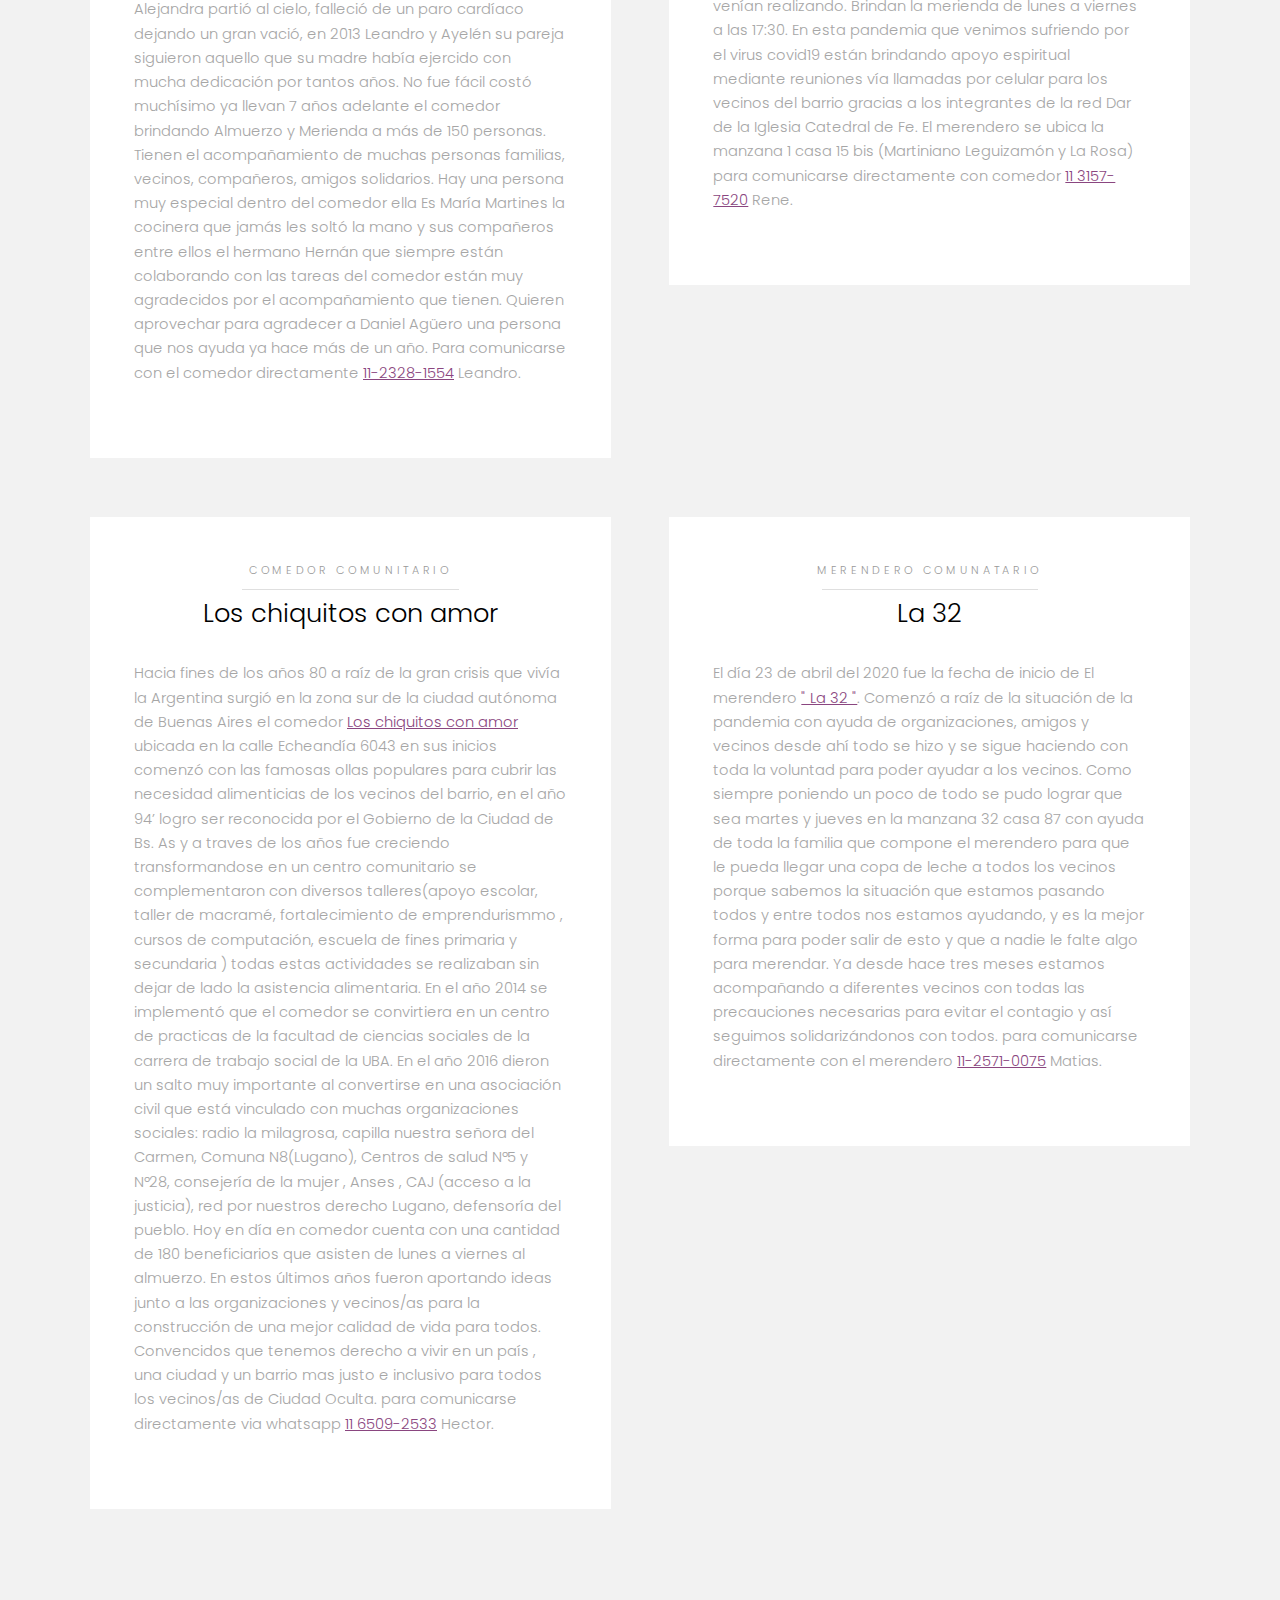
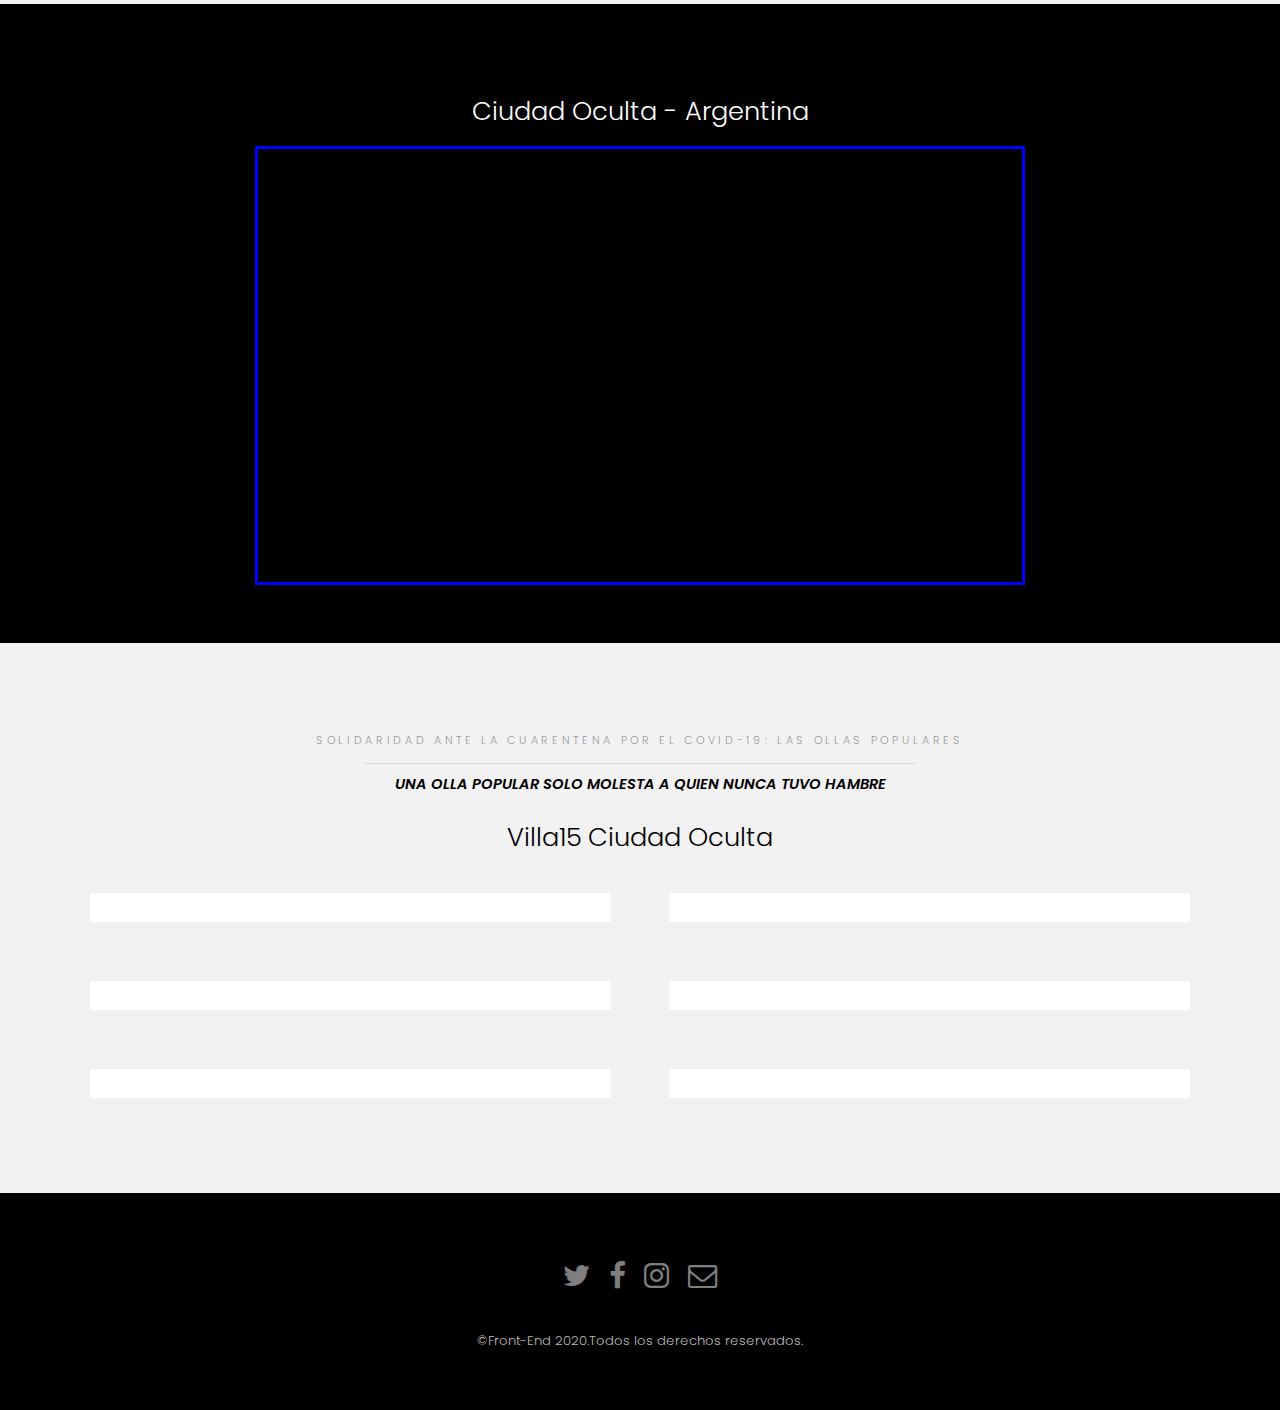
==== commit 023f6c2b: "ultima modificacion" ====
--- a/index.html
+++ b/index.html
@@ -249,20 +249,14 @@
 			<section id="two" class="wrapper style3">
 				<div class="inner">
 					<header class="align-center">
-						<h2><strong><em>
-							Y en "la ciudad que se oculta".
-							Dentro de mi corazón.
-                Un sueño de un sueño.
-                 Enciende el fuego de tu pasión.
-                 La sangre sobre la sangre.
-               Que era silencio y se hizo canción</h2></em></strong>
-						<h2>Los Gardelitos</h2>
+
+						<h2>Ciudad Oculta - Argentina</h2>
 
 		<div class="youtube-wrapper">
 
 				<div class="video-youtube">
-						<iframe width="560" height="315" src="https://www.youtube.com/embed/dXHR7gk8hfs"
-						 frameborder="0" allow="accelerometer; autoplay; encrypted-media; gyroscope; picture-in-picture" allowfullscreen></iframe>
+           <iframe width="560" height="315" src="https://www.youtube.com/embed/MZ7CannjjaE"
+					  frameborder="0" allow="accelerometer; autoplay; encrypted-media; gyroscope; picture-in-picture" allowfullscreen></iframe>
 				</div>
 		</div>
 
--- a/assets/css/main.css
+++ b/assets/css/main.css
@@ -65,7 +65,7 @@
 	}
 
 	.youtube-wrapper{
-		width: 50%;
+		width: 70%;
 		margin: auto;
 	}
 /* Box Model */
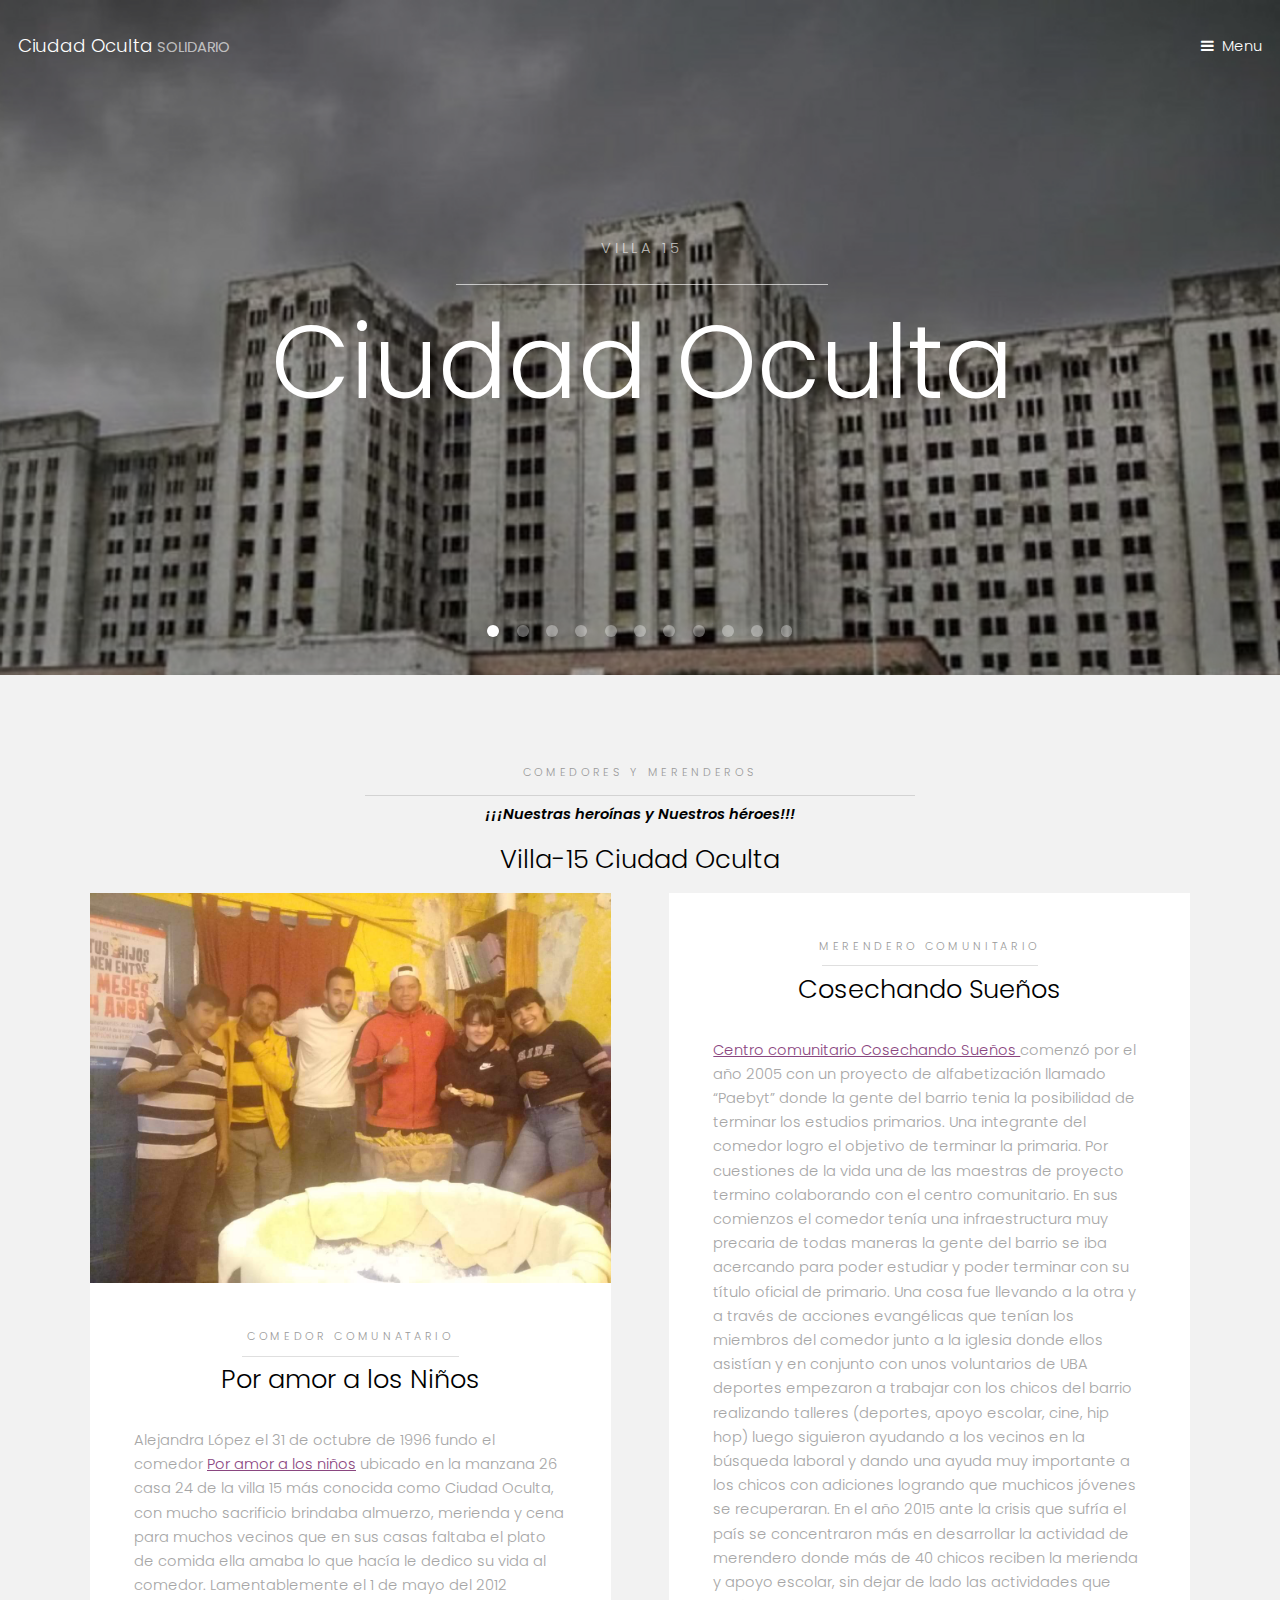
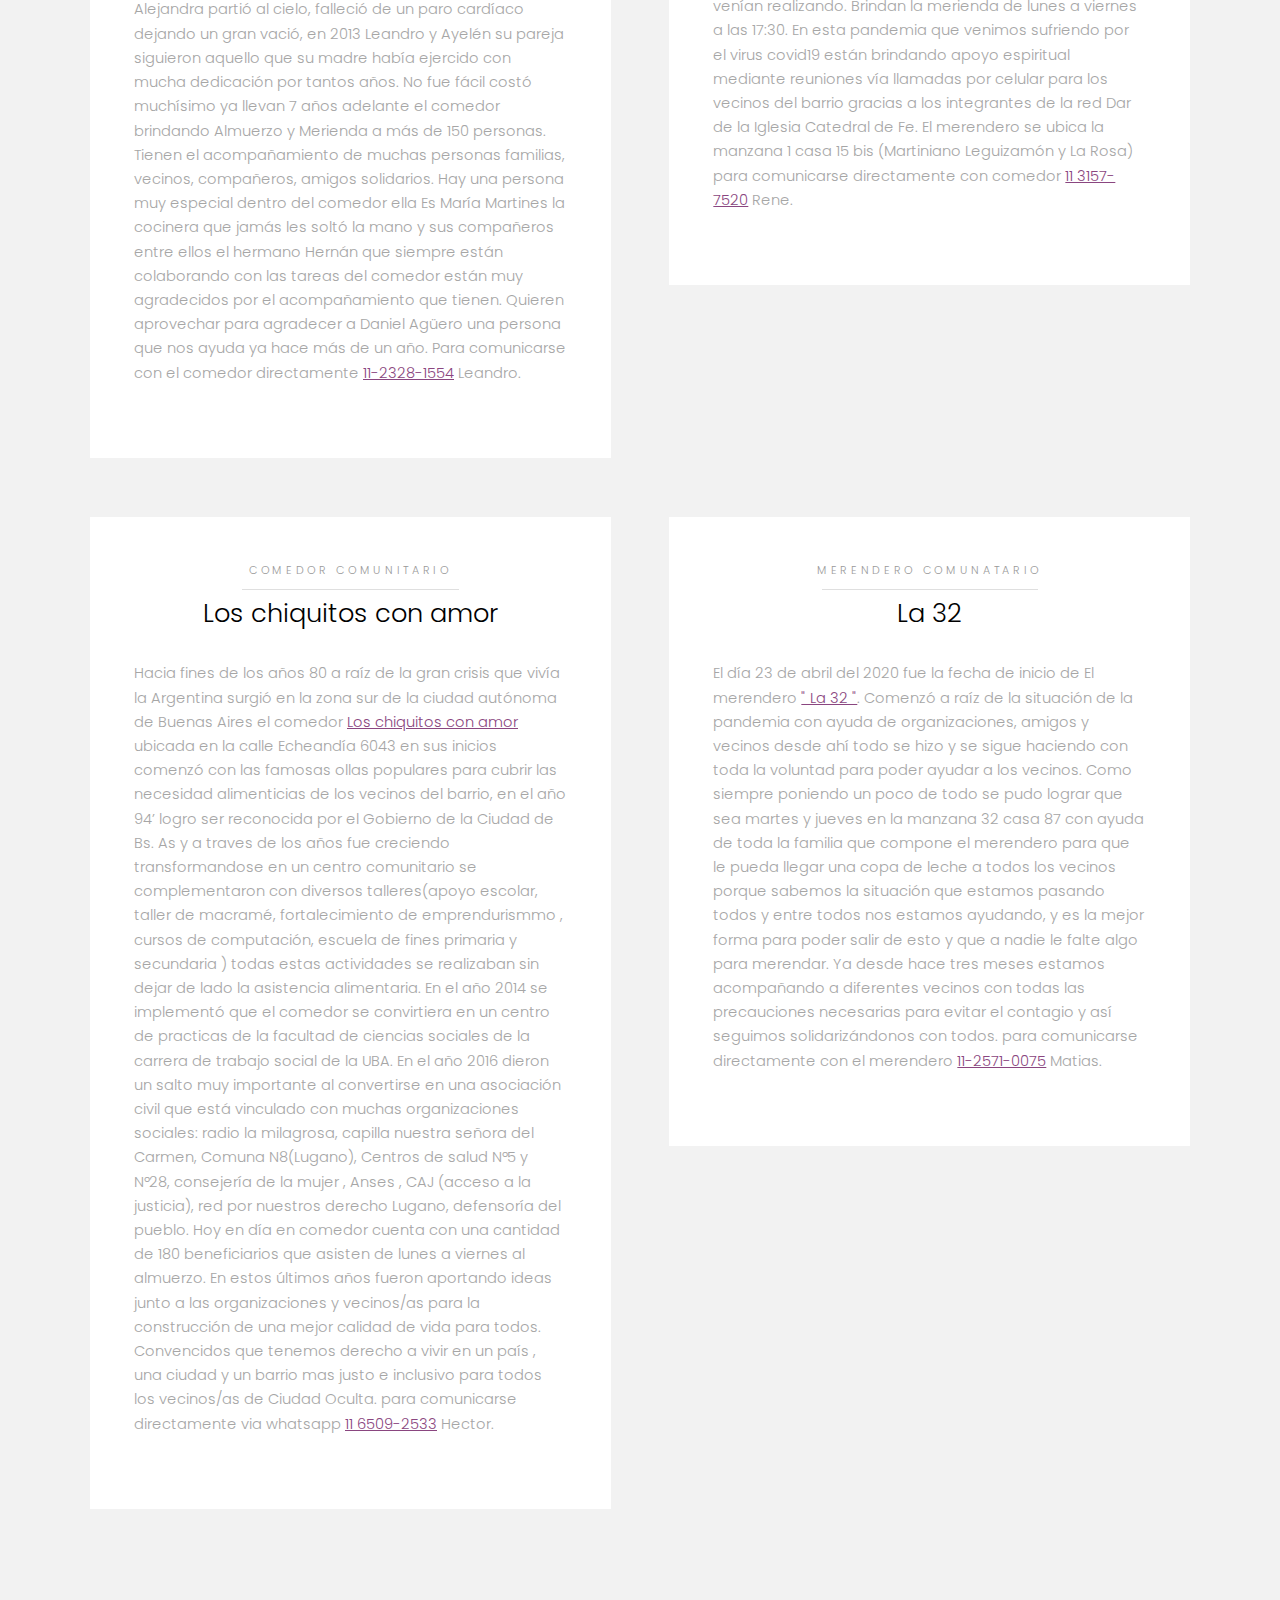
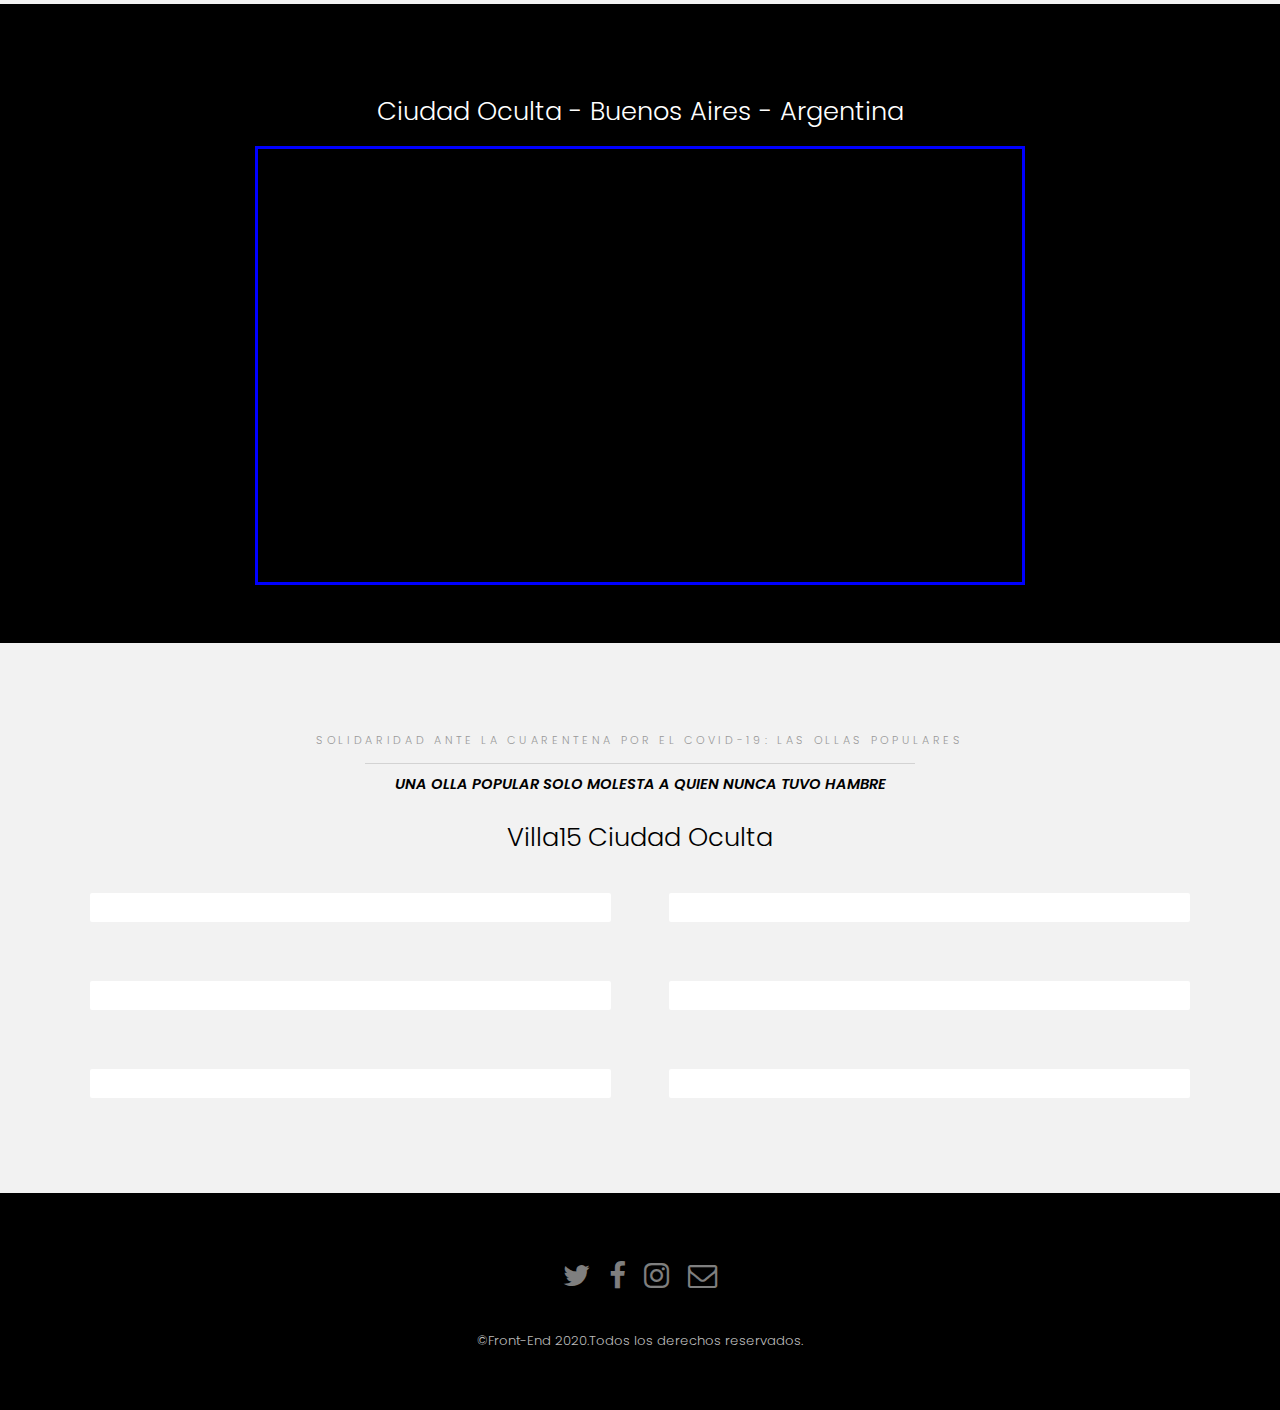
==== commit da2b4993: "se cambio el video" ====
--- a/index.html
+++ b/index.html
@@ -250,13 +250,13 @@
 				<div class="inner">
 					<header class="align-center">
 
-						<h2>Ciudad Oculta - Argentina</h2>
+						<h2>Ciudad Oculta - Buenos Aires - Argentina</h2>
 
 		<div class="youtube-wrapper">
 
 				<div class="video-youtube">
-           <iframe width="560" height="315" src="https://www.youtube.com/embed/MZ7CannjjaE"
-					  frameborder="0" allow="accelerometer; autoplay; encrypted-media; gyroscope; picture-in-picture" allowfullscreen></iframe>
+           <iframe width="560" height="315" src="https://www.youtube-nocookie.com/embed/FiLI7Cw_Uws" frameborder="0" allow="accelerometer; autoplay;
+					  encrypted-media; gyroscope; picture-in-picture" allowfullscreen></iframe>
 				</div>
 		</div>
 
